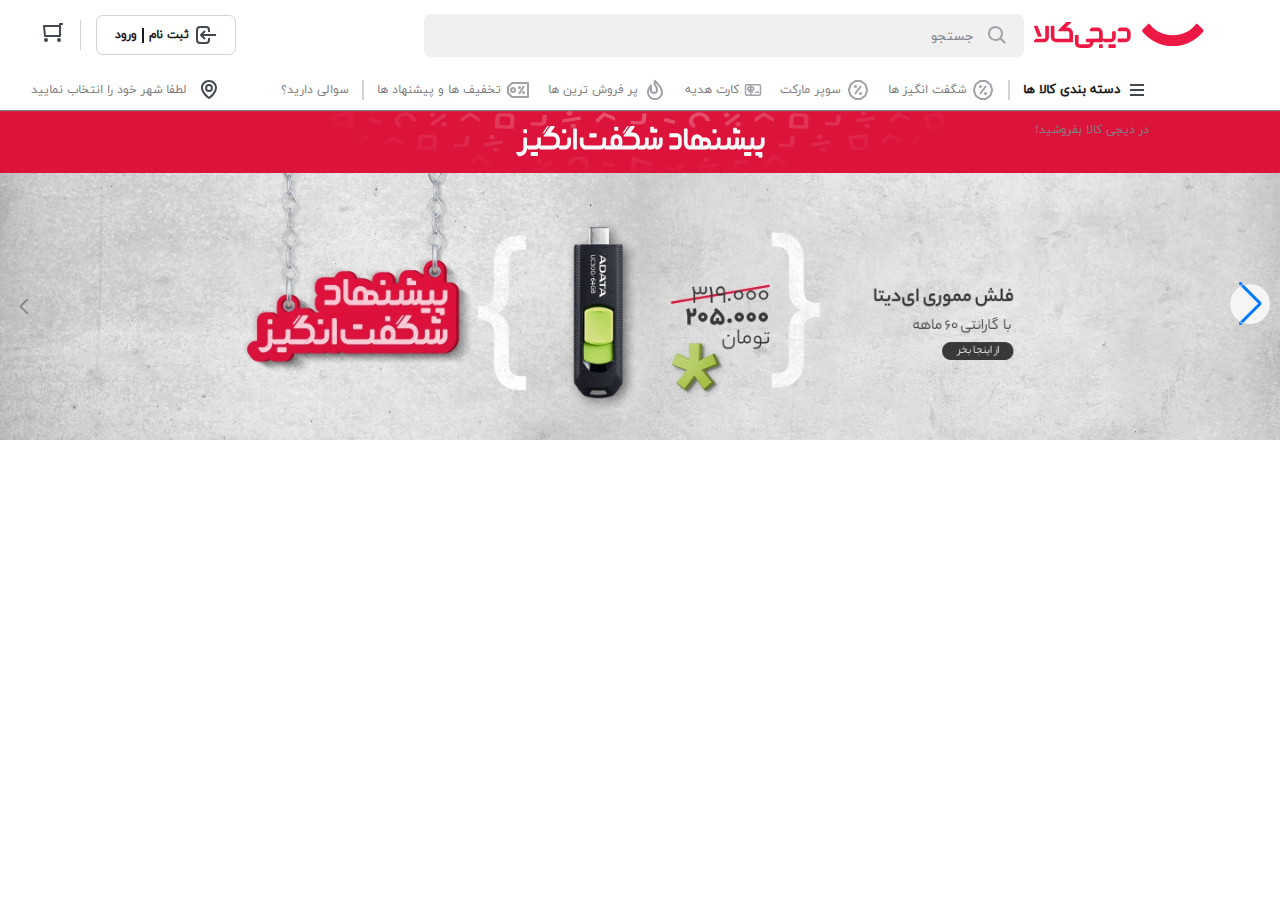
==== offers.html @ 6a696ea6 "upload all the files" ====
<!DOCTYPE html>
<html lang="en" dir="rtl">
  <head>
    <meta charset="UTF-8" />
    <meta name="viewport" content="width=device-width, initial-scale=1.0" />
    <title>فروشگاه اینترنتی دیجی کالا</title>
    <link rel="stylesheet" href="./node_modules/swiper/swiper-bundle.min.css" />
    <link rel="stylesheet" href="./css-offers/off-main.css" />
    <link
      rel="stylesheet"
      href="./node_modules/font-awesome/css/font-awesome.min.css"
    />
    <link
      rel="shortcut icon"
      href="./images/icon/favicon.ico"
      type="image/x-icon"
    />
  </head>
  <body>
    <div class="wrapper" id="wrapper">
    <!--make project-->

   
    <!--header-->
    <header>

      <div class="center">
        <div class="center-logo">
          <img src="./images/header/logo.svg" alt="" />
        </div>
        <div class="center-search">
          <input type="text" name="search" placeholder="جستجو" />
          <img src="./images/header/search.svg" alt="" />
        </div>
        <div class="center-register">
          <a href="#" class="center-register-link">
            <img src="./images/header/arowright.svg" alt="" />
            ثبت نام
            <span></span>
            ورود
          </a>
          <span></span>
          <a href="">
            <img src="./images/header/basket.svg" alt="" />
          </a>
        </div>
      </div>
      <div class="menu">
        <div class="right">
          <nav class="nav">
            <div class="nav-item">
              <a href="" class="nav-item-link active">
                <img src="./images/logo/bar.svg" alt="" />
                دسته بندی کالا ها
              </a>
              <div class="sub-menu">
                <div class="sidebar-sub-menu-right">
                  <div class="sidebar-sub-menu-right-items">
                    <img src="./images/header/mobile-menu.svg" alt="" />
                    <a class="sidebar-sub-menu-right-items-link" href="#"
                      >موبایل</a
                    >
                    <div class="sub-menu-sub-menu">
                      <div class="sub-menu-sub-menu-top">
                        <span class="sub-menu-sub-menu-top-text"
                          >همه محصولات موبایل</span
                        >
                        <img
                          class="sub-menu-sub-menu-top-pic"
                          src="./images/header/left-blue.svg"
                          alt=""
                        />
                      </div>
                      <div class="sub-menu-sub-menu-bottom">
                        <div class="sub-menu-bottom-text">
                          <div class="sub-menu-bottom-text-header">
                            <span class="hr-vertical-crimson"></span>
                            <span class="sub-menu-bottom-text-header-text">
                              برندهای مختلف گوشی موبایل
                            </span>
                            <img
                              class="sub-menu-bottom-text-header-pic"
                              src="./images/header/left.svg"
                              alt=""
                            />
                          </div>
                          <div class="sub-menu-bottom-text-body">
                            <div class="sub-menu-bottom-text-body-text">
                              گوشی آیفون
                            </div>
                            <div class="sub-menu-bottom-text-body-text">
                              گوشی آیفون
                            </div>
                            <div class="sub-menu-bottom-text-body-text">
                              گوشی آیفون
                            </div>
                            <div class="sub-menu-bottom-text-body-text">
                              گوشی آیفون
                            </div>
                            <div class="sub-menu-bottom-text-body-text">
                              گوشی آیفون
                            </div>
                            <div class="sub-menu-bottom-text-body-text">
                              گوشی آیفون
                            </div>
                            <div class="sub-menu-bottom-text-body-text">
                              گوشی آیفون
                            </div>
                            <div class="sub-menu-bottom-text-body-text">
                              گوشی آیفون
                            </div>
                            <div class="sub-menu-bottom-text-body-text">
                              گوشی آیفون
                            </div>
                            <div class="sub-menu-bottom-text-body-text">
                              گوشی آیفون
                            </div>
                            <div class="sub-menu-bottom-text-body-text">
                              گوشی آیفون
                            </div>
                            <div class="sub-menu-bottom-text-body-text">
                              گوشی آیفون
                            </div>
                            <div class="sub-menu-bottom-text-body-text">
                              گوشی آیفون
                            </div>
                            <div class="sub-menu-bottom-text-body-text">
                              گوشی آیفون
                            </div>
                            <div class="sub-menu-bottom-text-body-text">
                              گوشی آیفون
                            </div>
                            <div class="sub-menu-bottom-text-body-text">
                              گوشی آیفون
                            </div>
                          </div>
                          <div class="sub-menu-bottom-text-header">
                            <span class="hr-vertical-crimson"></span>
                            <span class="sub-menu-bottom-text-header-text">
                              گوشی براساس قیمت
                            </span>
                            <img
                              class="sub-menu-bottom-text-header-pic"
                              src="./images/header/left.svg"
                              alt=""
                            />
                          </div>
                          <div class="sub-menu-bottom-text-body">
                            <div class="sub-menu-bottom-text-body-text">
                              گوشی موبایل ارزان
                            </div>
                            <div class="sub-menu-bottom-text-body-text">
                              گوشی موبایل قسطی
                            </div>
                            <div class="sub-menu-bottom-text-body-text">
                              گوشی تا2میلیون تومان
                            </div>
                          </div>
                          <div class="sub-menu-bottom-text-header">
                            <span class="hr-vertical-crimson"></span>
                            <span class="sub-menu-bottom-text-header-text">
                              لوازم جانبی موبایل
                            </span>
                            <img
                              class="sub-menu-bottom-text-header-pic"
                              src="./images/header/left.svg"
                              alt=""
                            />
                          </div>
                          <div class="sub-menu-bottom-text-body">
                            <div class="sub-menu-bottom-text-body-text">
                              شارژر گوشی
                            </div>
                            <div class="sub-menu-bottom-text-body-text">
                              شارژر وایرلس
                            </div>
                            <div class="sub-menu-bottom-text-body-text">
                              قاب و کلور
                            </div>
                            <div class="sub-menu-bottom-text-body-text">
                              شارژر گوشی
                            </div>
                            <div class="sub-menu-bottom-text-body-text">
                              شارژر وایرلس
                            </div>
                            <div class="sub-menu-bottom-text-body-text">
                              قاب و کلور
                            </div>
                            <div class="sub-menu-bottom-text-body-text">
                              شارژر گوشی
                            </div>
                            <div class="sub-menu-bottom-text-body-text">
                              شارژر وایرلس
                            </div>
                            <div class="sub-menu-bottom-text-body-text">
                              قاب و کلور
                            </div>
                          </div>
                          <div class="sub-menu-bottom-text-header">
                            <span class="hr-vertical-crimson"></span>
                            <span class="sub-menu-bottom-text-header-text">
                              داغ ترین‌ها
                            </span>
                            <img
                              class="sub-menu-bottom-text-header-pic"
                              src="./images/header/left.svg"
                              alt=""
                            />
                          </div>
                          <div class="sub-menu-bottom-text-body">
                            <div class="sub-menu-bottom-text-body-text">
                              شارژر فندکی
                            </div>
                            <div class="sub-menu-bottom-text-body-text">
                              هولدر گردنی
                            </div>
                            <div class="sub-menu-bottom-text-body-text">
                              آیفون 13
                            </div>
                            <div class="sub-menu-bottom-text-body-text">
                              گوشی سامسونگ سری s
                            </div>
                            <div class="sub-menu-bottom-text-body-text">
                              گوشی آیفون
                            </div>
                            <div class="sub-menu-bottom-text-body-text">
                              شارژر فندکی
                            </div>
                            <div class="sub-menu-bottom-text-body-text">
                              هولدر گردنی
                            </div>
                            <div class="sub-menu-bottom-text-body-text">
                              آیفون 13
                            </div>
                            <div class="sub-menu-bottom-text-body-text">
                              گوشی سامسونگ سری s
                            </div>
                            <div class="sub-menu-bottom-text-body-text">
                              گوشی آیفون
                            </div>
                            <div class="sub-menu-bottom-text-body-text">
                              شارژر فندکی
                            </div>
                            <div class="sub-menu-bottom-text-body-text">
                              هولدر گردنی
                            </div>
                            <div class="sub-menu-bottom-text-body-text">
                              آیفون 13
                            </div>
                            <div class="sub-menu-bottom-text-body-text">
                              گوشی سامسونگ سری s
                            </div>
                            <div class="sub-menu-bottom-text-body-text">
                              گوشی آیفون
                            </div>
                          </div>
                        </div>
                      </div>
                    </div>
                  </div>
                  <div class="sidebar-sub-menu-right-items">
                    <img src="./images/header/mobile-menu.svg" alt="" />
                    <a class="sidebar-sub-menu-right-items-link" href="#"
                      >موبایل</a
                    >
                    <div class="sub-menu-sub-menu">
                      <div class="sub-menu-sub-menu-top">
                        <span class="sub-menu-sub-menu-top-text"
                          >همه محصولات موبایل</span
                        >
                        <img
                          class="sub-menu-sub-menu-top-pic"
                          src="./images/header/left-blue.svg"
                          alt=""
                        />
                      </div>
                      <div class="sub-menu-sub-menu-bottom">
                        <div class="sub-menu-bottom-text">
                          <div class="sub-menu-bottom-text-header">
                            <span class="hr-vertical-crimson"></span>
                            <span class="sub-menu-bottom-text-header-text">
                              برندهای مختلف گوشی موبایل
                            </span>
                            <img
                              class="sub-menu-bottom-text-header-pic"
                              src="./images/header/left.svg"
                              alt=""
                            />
                          </div>
                          <div class="sub-menu-bottom-text-body">
                            <div class="sub-menu-bottom-text-body-text">
                              گوشی آیفون
                            </div>
                            <div class="sub-menu-bottom-text-body-text">
                              گوشی آیفون
                            </div>
                            <div class="sub-menu-bottom-text-body-text">
                              گوشی آیفون
                            </div>
                            <div class="sub-menu-bottom-text-body-text">
                              گوشی آیفون
                            </div>
                            <div class="sub-menu-bottom-text-body-text">
                              گوشی آیفون
                            </div>
                            <div class="sub-menu-bottom-text-body-text">
                              گوشی آیفون
                            </div>
                            <div class="sub-menu-bottom-text-body-text">
                              گوشی آیفون
                            </div>
                            <div class="sub-menu-bottom-text-body-text">
                              گوشی آیفون
                            </div>
                            <div class="sub-menu-bottom-text-body-text">
                              گوشی آیفون
                            </div>
                            <div class="sub-menu-bottom-text-body-text">
                              گوشی آیفون
                            </div>
                            <div class="sub-menu-bottom-text-body-text">
                              گوشی آیفون
                            </div>
                            <div class="sub-menu-bottom-text-body-text">
                              گوشی آیفون
                            </div>
                            <div class="sub-menu-bottom-text-body-text">
                              گوشی آیفون
                            </div>
                            <div class="sub-menu-bottom-text-body-text">
                              گوشی آیفون
                            </div>
                            <div class="sub-menu-bottom-text-body-text">
                              گوشی آیفون
                            </div>
                            <div class="sub-menu-bottom-text-body-text">
                              گوشی آیفون
                            </div>
                          </div>
                          <div class="sub-menu-bottom-text-header">
                            <span class="hr-vertical-crimson"></span>
                            <span class="sub-menu-bottom-text-header-text">
                              گوشی براساس قیمت
                            </span>
                            <img
                              class="sub-menu-bottom-text-header-pic"
                              src="./images/header/left.svg"
                              alt=""
                            />
                          </div>
                          <div class="sub-menu-bottom-text-body">
                            <div class="sub-menu-bottom-text-body-text">
                              گوشی موبایل ارزان
                            </div>
                            <div class="sub-menu-bottom-text-body-text">
                              گوشی موبایل قسطی
                            </div>
                            <div class="sub-menu-bottom-text-body-text">
                              گوشی تا2میلیون تومان
                            </div>
                          </div>
                          <div class="sub-menu-bottom-text-header">
                            <span class="hr-vertical-crimson"></span>
                            <span class="sub-menu-bottom-text-header-text">
                              لوازم جانبی موبایل
                            </span>
                            <img
                              class="sub-menu-bottom-text-header-pic"
                              src="./images/header/left.svg"
                              alt=""
                            />
                          </div>
                          <div class="sub-menu-bottom-text-body">
                            <div class="sub-menu-bottom-text-body-text">
                              شارژر گوشی
                            </div>
                            <div class="sub-menu-bottom-text-body-text">
                              شارژر وایرلس
                            </div>
                            <div class="sub-menu-bottom-text-body-text">
                              قاب و کلور
                            </div>
                            <div class="sub-menu-bottom-text-body-text">
                              شارژر گوشی
                            </div>
                            <div class="sub-menu-bottom-text-body-text">
                              شارژر وایرلس
                            </div>
                            <div class="sub-menu-bottom-text-body-text">
                              قاب و کلور
                            </div>
                            <div class="sub-menu-bottom-text-body-text">
                              شارژر گوشی
                            </div>
                            <div class="sub-menu-bottom-text-body-text">
                              شارژر وایرلس
                            </div>
                            <div class="sub-menu-bottom-text-body-text">
                              قاب و کلور
                            </div>
                          </div>
                          <div class="sub-menu-bottom-text-header">
                            <span class="hr-vertical-crimson"></span>
                            <span class="sub-menu-bottom-text-header-text">
                              داغ ترین‌ها
                            </span>
                            <img
                              class="sub-menu-bottom-text-header-pic"
                              src="./images/header/left.svg"
                              alt=""
                            />
                          </div>
                          <div class="sub-menu-bottom-text-body">
                            <div class="sub-menu-bottom-text-body-text">
                              شارژر فندکی
                            </div>
                            <div class="sub-menu-bottom-text-body-text">
                              هولدر گردنی
                            </div>
                            <div class="sub-menu-bottom-text-body-text">
                              آیفون 13
                            </div>
                            <div class="sub-menu-bottom-text-body-text">
                              گوشی سامسونگ سری s
                            </div>
                            <div class="sub-menu-bottom-text-body-text">
                              گوشی آیفون
                            </div>
                            <div class="sub-menu-bottom-text-body-text">
                              شارژر فندکی
                            </div>
                            <div class="sub-menu-bottom-text-body-text">
                              هولدر گردنی
                            </div>
                            <div class="sub-menu-bottom-text-body-text">
                              آیفون 13
                            </div>
                            <div class="sub-menu-bottom-text-body-text">
                              گوشی سامسونگ سری s
                            </div>
                            <div class="sub-menu-bottom-text-body-text">
                              گوشی آیفون
                            </div>
                            <div class="sub-menu-bottom-text-body-text">
                              شارژر فندکی
                            </div>
                            <div class="sub-menu-bottom-text-body-text">
                              هولدر گردنی
                            </div>
                            <div class="sub-menu-bottom-text-body-text">
                              آیفون 13
                            </div>
                            <div class="sub-menu-bottom-text-body-text">
                              گوشی سامسونگ سری s
                            </div>
                            <div class="sub-menu-bottom-text-body-text">
                              گوشی آیفون
                            </div>
                          </div>
                        </div>
                      </div>
                    </div>
                  </div>
                  <div class="sidebar-sub-menu-right-items">
                    <img src="./images/header/mobile-menu.svg" alt="" />
                    <a class="sidebar-sub-menu-right-items-link" href="#"
                      >موبایل</a
                    >
                    <div class="sub-menu-sub-menu">
                      <div class="sub-menu-sub-menu-top">
                        <span class="sub-menu-sub-menu-top-text"
                          >همه محصولات موبایل</span
                        >
                        <img
                          class="sub-menu-sub-menu-top-pic"
                          src="./images/header/left-blue.svg"
                          alt=""
                        />
                      </div>
                      <div class="sub-menu-sub-menu-bottom">
                        <div class="sub-menu-bottom-text">
                          <div class="sub-menu-bottom-text-header">
                            <span class="hr-vertical-crimson"></span>
                            <span class="sub-menu-bottom-text-header-text">
                              برندهای مختلف گوشی موبایل
                            </span>
                            <img
                              class="sub-menu-bottom-text-header-pic"
                              src="./images/header/left.svg"
                              alt=""
                            />
                          </div>
                          <div class="sub-menu-bottom-text-body">
                            <div class="sub-menu-bottom-text-body-text">
                              گوشی آیفون
                            </div>
                            <div class="sub-menu-bottom-text-body-text">
                              گوشی آیفون
                            </div>
                            <div class="sub-menu-bottom-text-body-text">
                              گوشی آیفون
                            </div>
                            <div class="sub-menu-bottom-text-body-text">
                              گوشی آیفون
                            </div>
                            <div class="sub-menu-bottom-text-body-text">
                              گوشی آیفون
                            </div>
                            <div class="sub-menu-bottom-text-body-text">
                              گوشی آیفون
                            </div>
                            <div class="sub-menu-bottom-text-body-text">
                              گوشی آیفون
                            </div>
                            <div class="sub-menu-bottom-text-body-text">
                              گوشی آیفون
                            </div>
                            <div class="sub-menu-bottom-text-body-text">
                              گوشی آیفون
                            </div>
                            <div class="sub-menu-bottom-text-body-text">
                              گوشی آیفون
                            </div>
                            <div class="sub-menu-bottom-text-body-text">
                              گوشی آیفون
                            </div>
                            <div class="sub-menu-bottom-text-body-text">
                              گوشی آیفون
                            </div>
                            <div class="sub-menu-bottom-text-body-text">
                              گوشی آیفون
                            </div>
                            <div class="sub-menu-bottom-text-body-text">
                              گوشی آیفون
                            </div>
                            <div class="sub-menu-bottom-text-body-text">
                              گوشی آیفون
                            </div>
                            <div class="sub-menu-bottom-text-body-text">
                              گوشی آیفون
                            </div>
                          </div>
                          <div class="sub-menu-bottom-text-header">
                            <span class="hr-vertical-crimson"></span>
                            <span class="sub-menu-bottom-text-header-text">
                              گوشی براساس قیمت
                            </span>
                            <img
                              class="sub-menu-bottom-text-header-pic"
                              src="./images/header/left.svg"
                              alt=""
                            />
                          </div>
                          <div class="sub-menu-bottom-text-body">
                            <div class="sub-menu-bottom-text-body-text">
                              گوشی موبایل ارزان
                            </div>
                            <div class="sub-menu-bottom-text-body-text">
                              گوشی موبایل قسطی
                            </div>
                            <div class="sub-menu-bottom-text-body-text">
                              گوشی تا2میلیون تومان
                            </div>
                          </div>
                          <div class="sub-menu-bottom-text-header">
                            <span class="hr-vertical-crimson"></span>
                            <span class="sub-menu-bottom-text-header-text">
                              لوازم جانبی موبایل
                            </span>
                            <img
                              class="sub-menu-bottom-text-header-pic"
                              src="./images/header/left.svg"
                              alt=""
                            />
                          </div>
                          <div class="sub-menu-bottom-text-body">
                            <div class="sub-menu-bottom-text-body-text">
                              شارژر گوشی
                            </div>
                            <div class="sub-menu-bottom-text-body-text">
                              شارژر وایرلس
                            </div>
                            <div class="sub-menu-bottom-text-body-text">
                              قاب و کلور
                            </div>
                            <div class="sub-menu-bottom-text-body-text">
                              شارژر گوشی
                            </div>
                            <div class="sub-menu-bottom-text-body-text">
                              شارژر وایرلس
                            </div>
                            <div class="sub-menu-bottom-text-body-text">
                              قاب و کلور
                            </div>
                            <div class="sub-menu-bottom-text-body-text">
                              شارژر گوشی
                            </div>
                            <div class="sub-menu-bottom-text-body-text">
                              شارژر وایرلس
                            </div>
                            <div class="sub-menu-bottom-text-body-text">
                              قاب و کلور
                            </div>
                          </div>
                          <div class="sub-menu-bottom-text-header">
                            <span class="hr-vertical-crimson"></span>
                            <span class="sub-menu-bottom-text-header-text">
                              داغ ترین‌ها
                            </span>
                            <img
                              class="sub-menu-bottom-text-header-pic"
                              src="./images/header/left.svg"
                              alt=""
                            />
                          </div>
                          <div class="sub-menu-bottom-text-body">
                            <div class="sub-menu-bottom-text-body-text">
                              شارژر فندکی
                            </div>
                            <div class="sub-menu-bottom-text-body-text">
                              هولدر گردنی
                            </div>
                            <div class="sub-menu-bottom-text-body-text">
                              آیفون 13
                            </div>
                            <div class="sub-menu-bottom-text-body-text">
                              گوشی سامسونگ سری s
                            </div>
                            <div class="sub-menu-bottom-text-body-text">
                              گوشی آیفون
                            </div>
                            <div class="sub-menu-bottom-text-body-text">
                              شارژر فندکی
                            </div>
                            <div class="sub-menu-bottom-text-body-text">
                              هولدر گردنی
                            </div>
                            <div class="sub-menu-bottom-text-body-text">
                              آیفون 13
                            </div>
                            <div class="sub-menu-bottom-text-body-text">
                              گوشی سامسونگ سری s
                            </div>
                            <div class="sub-menu-bottom-text-body-text">
                              گوشی آیفون
                            </div>
                            <div class="sub-menu-bottom-text-body-text">
                              شارژر فندکی
                            </div>
                            <div class="sub-menu-bottom-text-body-text">
                              هولدر گردنی
                            </div>
                            <div class="sub-menu-bottom-text-body-text">
                              آیفون 13
                            </div>
                            <div class="sub-menu-bottom-text-body-text">
                              گوشی سامسونگ سری s
                            </div>
                            <div class="sub-menu-bottom-text-body-text">
                              گوشی آیفون
                            </div>
                          </div>
                        </div>
                      </div>
                    </div>
                  </div>
                  <div class="sidebar-sub-menu-right-items">
                    <img src="./images/header/mobile-menu.svg" alt="" />
                    <a class="sidebar-sub-menu-right-items-link" href="#"
                      >موبایل</a
                    >
                    <div class="sub-menu-sub-menu">
                      <div class="sub-menu-sub-menu-top">
                        <span class="sub-menu-sub-menu-top-text"
                          >همه محصولات موبایل</span
                        >
                        <img
                          class="sub-menu-sub-menu-top-pic"
                          src="./images/header/left-blue.svg"
                          alt=""
                        />
                      </div>
                      <div class="sub-menu-sub-menu-bottom">
                        <div class="sub-menu-bottom-text">
                          <div class="sub-menu-bottom-text-header">
                            <span class="hr-vertical-crimson"></span>
                            <span class="sub-menu-bottom-text-header-text">
                              برندهای مختلف گوشی موبایل
                            </span>
                            <img
                              class="sub-menu-bottom-text-header-pic"
                              src="./images/header/left.svg"
                              alt=""
                            />
                          </div>
                          <div class="sub-menu-bottom-text-body">
                            <div class="sub-menu-bottom-text-body-text">
                              گوشی آیفون
                            </div>
                            <div class="sub-menu-bottom-text-body-text">
                              گوشی آیفون
                            </div>
                            <div class="sub-menu-bottom-text-body-text">
                              گوشی آیفون
                            </div>
                            <div class="sub-menu-bottom-text-body-text">
                              گوشی آیفون
                            </div>
                            <div class="sub-menu-bottom-text-body-text">
                              گوشی آیفون
                            </div>
                            <div class="sub-menu-bottom-text-body-text">
                              گوشی آیفون
                            </div>
                            <div class="sub-menu-bottom-text-body-text">
                              گوشی آیفون
                            </div>
                            <div class="sub-menu-bottom-text-body-text">
                              گوشی آیفون
                            </div>
                            <div class="sub-menu-bottom-text-body-text">
                              گوشی آیفون
                            </div>
                            <div class="sub-menu-bottom-text-body-text">
                              گوشی آیفون
                            </div>
                            <div class="sub-menu-bottom-text-body-text">
                              گوشی آیفون
                            </div>
                            <div class="sub-menu-bottom-text-body-text">
                              گوشی آیفون
                            </div>
                            <div class="sub-menu-bottom-text-body-text">
                              گوشی آیفون
                            </div>
                            <div class="sub-menu-bottom-text-body-text">
                              گوشی آیفون
                            </div>
                            <div class="sub-menu-bottom-text-body-text">
                              گوشی آیفون
                            </div>
                            <div class="sub-menu-bottom-text-body-text">
                              گوشی آیفون
                            </div>
                          </div>
                          <div class="sub-menu-bottom-text-header">
                            <span class="hr-vertical-crimson"></span>
                            <span class="sub-menu-bottom-text-header-text">
                              گوشی براساس قیمت
                            </span>
                            <img
                              class="sub-menu-bottom-text-header-pic"
                              src="./images/header/left.svg"
                              alt=""
                            />
                          </div>
                          <div class="sub-menu-bottom-text-body">
                            <div class="sub-menu-bottom-text-body-text">
                              گوشی موبایل ارزان
                            </div>
                            <div class="sub-menu-bottom-text-body-text">
                              گوشی موبایل قسطی
                            </div>
                            <div class="sub-menu-bottom-text-body-text">
                              گوشی تا2میلیون تومان
                            </div>
                          </div>
                          <div class="sub-menu-bottom-text-header">
                            <span class="hr-vertical-crimson"></span>
                            <span class="sub-menu-bottom-text-header-text">
                              لوازم جانبی موبایل
                            </span>
                            <img
                              class="sub-menu-bottom-text-header-pic"
                              src="./images/header/left.svg"
                              alt=""
                            />
                          </div>
                          <div class="sub-menu-bottom-text-body">
                            <div class="sub-menu-bottom-text-body-text">
                              شارژر گوشی
                            </div>
                            <div class="sub-menu-bottom-text-body-text">
                              شارژر وایرلس
                            </div>
                            <div class="sub-menu-bottom-text-body-text">
                              قاب و کلور
                            </div>
                            <div class="sub-menu-bottom-text-body-text">
                              شارژر گوشی
                            </div>
                            <div class="sub-menu-bottom-text-body-text">
                              شارژر وایرلس
                            </div>
                            <div class="sub-menu-bottom-text-body-text">
                              قاب و کلور
                            </div>
                            <div class="sub-menu-bottom-text-body-text">
                              شارژر گوشی
                            </div>
                            <div class="sub-menu-bottom-text-body-text">
                              شارژر وایرلس
                            </div>
                            <div class="sub-menu-bottom-text-body-text">
                              قاب و کلور
                            </div>
                          </div>
                          <div class="sub-menu-bottom-text-header">
                            <span class="hr-vertical-crimson"></span>
                            <span class="sub-menu-bottom-text-header-text">
                              داغ ترین‌ها
                            </span>
                            <img
                              class="sub-menu-bottom-text-header-pic"
                              src="./images/header/left.svg"
                              alt=""
                            />
                          </div>
                          <div class="sub-menu-bottom-text-body">
                            <div class="sub-menu-bottom-text-body-text">
                              شارژر فندکی
                            </div>
                            <div class="sub-menu-bottom-text-body-text">
                              هولدر گردنی
                            </div>
                            <div class="sub-menu-bottom-text-body-text">
                              آیفون 13
                            </div>
                            <div class="sub-menu-bottom-text-body-text">
                              گوشی سامسونگ سری s
                            </div>
                            <div class="sub-menu-bottom-text-body-text">
                              گوشی آیفون
                            </div>
                            <div class="sub-menu-bottom-text-body-text">
                              شارژر فندکی
                            </div>
                            <div class="sub-menu-bottom-text-body-text">
                              هولدر گردنی
                            </div>
                            <div class="sub-menu-bottom-text-body-text">
                              آیفون 13
                            </div>
                            <div class="sub-menu-bottom-text-body-text">
                              گوشی سامسونگ سری s
                            </div>
                            <div class="sub-menu-bottom-text-body-text">
                              گوشی آیفون
                            </div>
                            <div class="sub-menu-bottom-text-body-text">
                              شارژر فندکی
                            </div>
                            <div class="sub-menu-bottom-text-body-text">
                              هولدر گردنی
                            </div>
                            <div class="sub-menu-bottom-text-body-text">
                              آیفون 13
                            </div>
                            <div class="sub-menu-bottom-text-body-text">
                              گوشی سامسونگ سری s
                            </div>
                            <div class="sub-menu-bottom-text-body-text">
                              گوشی آیفون
                            </div>
                          </div>
                        </div>
                      </div>
                    </div>
                  </div>
                  <div class="sidebar-sub-menu-right-items">
                    <img src="./images/header/mobile-menu.svg" alt="" />
                    <a class="sidebar-sub-menu-right-items-link" href="#"
                      >موبایل</a
                    >
                    <div class="sub-menu-sub-menu">
                      <div class="sub-menu-sub-menu-top">
                        <span class="sub-menu-sub-menu-top-text"
                          >همه محصولات موبایل</span
                        >
                        <img
                          class="sub-menu-sub-menu-top-pic"
                          src="./images/header/left-blue.svg"
                          alt=""
                        />
                      </div>
                      <div class="sub-menu-sub-menu-bottom">
                        <div class="sub-menu-bottom-text">
                          <div class="sub-menu-bottom-text-header">
                            <span class="hr-vertical-crimson"></span>
                            <span class="sub-menu-bottom-text-header-text">
                              برندهای مختلف گوشی موبایل
                            </span>
                            <img
                              class="sub-menu-bottom-text-header-pic"
                              src="./images/header/left.svg"
                              alt=""
                            />
                          </div>
                          <div class="sub-menu-bottom-text-body">
                            <div class="sub-menu-bottom-text-body-text">
                              گوشی آیفون
                            </div>
                            <div class="sub-menu-bottom-text-body-text">
                              گوشی آیفون
                            </div>
                            <div class="sub-menu-bottom-text-body-text">
                              گوشی آیفون
                            </div>
                            <div class="sub-menu-bottom-text-body-text">
                              گوشی آیفون
                            </div>
                            <div class="sub-menu-bottom-text-body-text">
                              گوشی آیفون
                            </div>
                            <div class="sub-menu-bottom-text-body-text">
                              گوشی آیفون
                            </div>
                            <div class="sub-menu-bottom-text-body-text">
                              گوشی آیفون
                            </div>
                            <div class="sub-menu-bottom-text-body-text">
                              گوشی آیفون
                            </div>
                            <div class="sub-menu-bottom-text-body-text">
                              گوشی آیفون
                            </div>
                            <div class="sub-menu-bottom-text-body-text">
                              گوشی آیفون
                            </div>
                            <div class="sub-menu-bottom-text-body-text">
                              گوشی آیفون
                            </div>
                            <div class="sub-menu-bottom-text-body-text">
                              گوشی آیفون
                            </div>
                            <div class="sub-menu-bottom-text-body-text">
                              گوشی آیفون
                            </div>
                            <div class="sub-menu-bottom-text-body-text">
                              گوشی آیفون
                            </div>
                            <div class="sub-menu-bottom-text-body-text">
                              گوشی آیفون
                            </div>
                            <div class="sub-menu-bottom-text-body-text">
                              گوشی آیفون
                            </div>
                          </div>
                          <div class="sub-menu-bottom-text-header">
                            <span class="hr-vertical-crimson"></span>
                            <span class="sub-menu-bottom-text-header-text">
                              گوشی براساس قیمت
                            </span>
                            <img
                              class="sub-menu-bottom-text-header-pic"
                              src="./images/header/left.svg"
                              alt=""
                            />
                          </div>
                          <div class="sub-menu-bottom-text-body">
                            <div class="sub-menu-bottom-text-body-text">
                              گوشی موبایل ارزان
                            </div>
                            <div class="sub-menu-bottom-text-body-text">
                              گوشی موبایل قسطی
                            </div>
                            <div class="sub-menu-bottom-text-body-text">
                              گوشی تا2میلیون تومان
                            </div>
                          </div>
                          <div class="sub-menu-bottom-text-header">
                            <span class="hr-vertical-crimson"></span>
                            <span class="sub-menu-bottom-text-header-text">
                              لوازم جانبی موبایل
                            </span>
                            <img
                              class="sub-menu-bottom-text-header-pic"
                              src="./images/header/left.svg"
                              alt=""
                            />
                          </div>
                          <div class="sub-menu-bottom-text-body">
                            <div class="sub-menu-bottom-text-body-text">
                              شارژر گوشی
                            </div>
                            <div class="sub-menu-bottom-text-body-text">
                              شارژر وایرلس
                            </div>
                            <div class="sub-menu-bottom-text-body-text">
                              قاب و کلور
                            </div>
                            <div class="sub-menu-bottom-text-body-text">
                              شارژر گوشی
                            </div>
                            <div class="sub-menu-bottom-text-body-text">
                              شارژر وایرلس
                            </div>
                            <div class="sub-menu-bottom-text-body-text">
                              قاب و کلور
                            </div>
                            <div class="sub-menu-bottom-text-body-text">
                              شارژر گوشی
                            </div>
                            <div class="sub-menu-bottom-text-body-text">
                              شارژر وایرلس
                            </div>
                            <div class="sub-menu-bottom-text-body-text">
                              قاب و کلور
                            </div>
                          </div>
                          <div class="sub-menu-bottom-text-header">
                            <span class="hr-vertical-crimson"></span>
                            <span class="sub-menu-bottom-text-header-text">
                              داغ ترین‌ها
                            </span>
                            <img
                              class="sub-menu-bottom-text-header-pic"
                              src="./images/header/left.svg"
                              alt=""
                            />
                          </div>
                          <div class="sub-menu-bottom-text-body">
                            <div class="sub-menu-bottom-text-body-text">
                              شارژر فندکی
                            </div>
                            <div class="sub-menu-bottom-text-body-text">
                              هولدر گردنی
                            </div>
                            <div class="sub-menu-bottom-text-body-text">
                              آیفون 13
                            </div>
                            <div class="sub-menu-bottom-text-body-text">
                              گوشی سامسونگ سری s
                            </div>
                            <div class="sub-menu-bottom-text-body-text">
                              گوشی آیفون
                            </div>
                            <div class="sub-menu-bottom-text-body-text">
                              شارژر فندکی
                            </div>
                            <div class="sub-menu-bottom-text-body-text">
                              هولدر گردنی
                            </div>
                            <div class="sub-menu-bottom-text-body-text">
                              آیفون 13
                            </div>
                            <div class="sub-menu-bottom-text-body-text">
                              گوشی سامسونگ سری s
                            </div>
                            <div class="sub-menu-bottom-text-body-text">
                              گوشی آیفون
                            </div>
                            <div class="sub-menu-bottom-text-body-text">
                              شارژر فندکی
                            </div>
                            <div class="sub-menu-bottom-text-body-text">
                              هولدر گردنی
                            </div>
                            <div class="sub-menu-bottom-text-body-text">
                              آیفون 13
                            </div>
                            <div class="sub-menu-bottom-text-body-text">
                              گوشی سامسونگ سری s
                            </div>
                            <div class="sub-menu-bottom-text-body-text">
                              گوشی آیفون
                            </div>
                          </div>
                        </div>
                      </div>
                    </div>
                  </div>
                  <div class="sidebar-sub-menu-right-items">
                    <img src="./images/header/mobile-menu.svg" alt="" />
                    <a class="sidebar-sub-menu-right-items-link" href="#"
                      >موبایل</a
                    >
                    <div class="sub-menu-sub-menu">
                      <div class="sub-menu-sub-menu-top">
                        <span class="sub-menu-sub-menu-top-text"
                          >همه محصولات موبایل</span
                        >
                        <img
                          class="sub-menu-sub-menu-top-pic"
                          src="./images/header/left-blue.svg"
                          alt=""
                        />
                      </div>
                      <div class="sub-menu-sub-menu-bottom">
                        <div class="sub-menu-bottom-text">
                          <div class="sub-menu-bottom-text-header">
                            <span class="hr-vertical-crimson"></span>
                            <span class="sub-menu-bottom-text-header-text">
                              برندهای مختلف گوشی موبایل
                            </span>
                            <img
                              class="sub-menu-bottom-text-header-pic"
                              src="./images/header/left.svg"
                              alt=""
                            />
                          </div>
                          <div class="sub-menu-bottom-text-body">
                            <div class="sub-menu-bottom-text-body-text">
                              گوشی آیفون
                            </div>
                            <div class="sub-menu-bottom-text-body-text">
                              گوشی آیفون
                            </div>
                            <div class="sub-menu-bottom-text-body-text">
                              گوشی آیفون
                            </div>
                            <div class="sub-menu-bottom-text-body-text">
                              گوشی آیفون
                            </div>
                            <div class="sub-menu-bottom-text-body-text">
                              گوشی آیفون
                            </div>
                            <div class="sub-menu-bottom-text-body-text">
                              گوشی آیفون
                            </div>
                            <div class="sub-menu-bottom-text-body-text">
                              گوشی آیفون
                            </div>
                            <div class="sub-menu-bottom-text-body-text">
                              گوشی آیفون
                            </div>
                            <div class="sub-menu-bottom-text-body-text">
                              گوشی آیفون
                            </div>
                            <div class="sub-menu-bottom-text-body-text">
                              گوشی آیفون
                            </div>
                            <div class="sub-menu-bottom-text-body-text">
                              گوشی آیفون
                            </div>
                            <div class="sub-menu-bottom-text-body-text">
                              گوشی آیفون
                            </div>
                            <div class="sub-menu-bottom-text-body-text">
                              گوشی آیفون
                            </div>
                            <div class="sub-menu-bottom-text-body-text">
                              گوشی آیفون
                            </div>
                            <div class="sub-menu-bottom-text-body-text">
                              گوشی آیفون
                            </div>
                            <div class="sub-menu-bottom-text-body-text">
                              گوشی آیفون
                            </div>
                          </div>
                          <div class="sub-menu-bottom-text-header">
                            <span class="hr-vertical-crimson"></span>
                            <span class="sub-menu-bottom-text-header-text">
                              گوشی براساس قیمت
                            </span>
                            <img
                              class="sub-menu-bottom-text-header-pic"
                              src="./images/header/left.svg"
                              alt=""
                            />
                          </div>
                          <div class="sub-menu-bottom-text-body">
                            <div class="sub-menu-bottom-text-body-text">
                              گوشی موبایل ارزان
                            </div>
                            <div class="sub-menu-bottom-text-body-text">
                              گوشی موبایل قسطی
                            </div>
                            <div class="sub-menu-bottom-text-body-text">
                              گوشی تا2میلیون تومان
                            </div>
                          </div>
                          <div class="sub-menu-bottom-text-header">
                            <span class="hr-vertical-crimson"></span>
                            <span class="sub-menu-bottom-text-header-text">
                              لوازم جانبی موبایل
                            </span>
                            <img
                              class="sub-menu-bottom-text-header-pic"
                              src="./images/header/left.svg"
                              alt=""
                            />
                          </div>
                          <div class="sub-menu-bottom-text-body">
                            <div class="sub-menu-bottom-text-body-text">
                              شارژر گوشی
                            </div>
                            <div class="sub-menu-bottom-text-body-text">
                              شارژر وایرلس
                            </div>
                            <div class="sub-menu-bottom-text-body-text">
                              قاب و کلور
                            </div>
                            <div class="sub-menu-bottom-text-body-text">
                              شارژر گوشی
                            </div>
                            <div class="sub-menu-bottom-text-body-text">
                              شارژر وایرلس
                            </div>
                            <div class="sub-menu-bottom-text-body-text">
                              قاب و کلور
                            </div>
                            <div class="sub-menu-bottom-text-body-text">
                              شارژر گوشی
                            </div>
                            <div class="sub-menu-bottom-text-body-text">
                              شارژر وایرلس
                            </div>
                            <div class="sub-menu-bottom-text-body-text">
                              قاب و کلور
                            </div>
                          </div>
                          <div class="sub-menu-bottom-text-header">
                            <span class="hr-vertical-crimson"></span>
                            <span class="sub-menu-bottom-text-header-text">
                              داغ ترین‌ها
                            </span>
                            <img
                              class="sub-menu-bottom-text-header-pic"
                              src="./images/header/left.svg"
                              alt=""
                            />
                          </div>
                          <div class="sub-menu-bottom-text-body">
                            <div class="sub-menu-bottom-text-body-text">
                              شارژر فندکی
                            </div>
                            <div class="sub-menu-bottom-text-body-text">
                              هولدر گردنی
                            </div>
                            <div class="sub-menu-bottom-text-body-text">
                              آیفون 13
                            </div>
                            <div class="sub-menu-bottom-text-body-text">
                              گوشی سامسونگ سری s
                            </div>
                            <div class="sub-menu-bottom-text-body-text">
                              گوشی آیفون
                            </div>
                            <div class="sub-menu-bottom-text-body-text">
                              شارژر فندکی
                            </div>
                            <div class="sub-menu-bottom-text-body-text">
                              هولدر گردنی
                            </div>
                            <div class="sub-menu-bottom-text-body-text">
                              آیفون 13
                            </div>
                            <div class="sub-menu-bottom-text-body-text">
                              گوشی سامسونگ سری s
                            </div>
                            <div class="sub-menu-bottom-text-body-text">
                              گوشی آیفون
                            </div>
                            <div class="sub-menu-bottom-text-body-text">
                              شارژر فندکی
                            </div>
                            <div class="sub-menu-bottom-text-body-text">
                              هولدر گردنی
                            </div>
                            <div class="sub-menu-bottom-text-body-text">
                              آیفون 13
                            </div>
                            <div class="sub-menu-bottom-text-body-text">
                              گوشی سامسونگ سری s
                            </div>
                            <div class="sub-menu-bottom-text-body-text">
                              گوشی آیفون
                            </div>
                          </div>
                        </div>
                      </div>
                    </div>
                  </div>
                  <div class="sidebar-sub-menu-right-items">
                    <img src="./images/header/mobile-menu.svg" alt="" />
                    <a class="sidebar-sub-menu-right-items-link" href="#"
                      >موبایل</a
                    >
                    <div class="sub-menu-sub-menu">
                      <div class="sub-menu-sub-menu-top">
                        <span class="sub-menu-sub-menu-top-text"
                          >همه محصولات موبایل</span
                        >
                        <img
                          class="sub-menu-sub-menu-top-pic"
                          src="./images/header/left-blue.svg"
                          alt=""
                        />
                      </div>
                      <div class="sub-menu-sub-menu-bottom">
                        <div class="sub-menu-bottom-text">
                          <div class="sub-menu-bottom-text-header">
                            <span class="hr-vertical-crimson"></span>
                            <span class="sub-menu-bottom-text-header-text">
                              برندهای مختلف گوشی موبایل
                            </span>
                            <img
                              class="sub-menu-bottom-text-header-pic"
                              src="./images/header/left.svg"
                              alt=""
                            />
                          </div>
                          <div class="sub-menu-bottom-text-body">
                            <div class="sub-menu-bottom-text-body-text">
                              گوشی آیفون
                            </div>
                            <div class="sub-menu-bottom-text-body-text">
                              گوشی آیفون
                            </div>
                            <div class="sub-menu-bottom-text-body-text">
                              گوشی آیفون
                            </div>
                            <div class="sub-menu-bottom-text-body-text">
                              گوشی آیفون
                            </div>
                            <div class="sub-menu-bottom-text-body-text">
                              گوشی آیفون
                            </div>
                            <div class="sub-menu-bottom-text-body-text">
                              گوشی آیفون
                            </div>
                            <div class="sub-menu-bottom-text-body-text">
                              گوشی آیفون
                            </div>
                            <div class="sub-menu-bottom-text-body-text">
                              گوشی آیفون
                            </div>
                            <div class="sub-menu-bottom-text-body-text">
                              گوشی آیفون
                            </div>
                            <div class="sub-menu-bottom-text-body-text">
                              گوشی آیفون
                            </div>
                            <div class="sub-menu-bottom-text-body-text">
                              گوشی آیفون
                            </div>
                            <div class="sub-menu-bottom-text-body-text">
                              گوشی آیفون
                            </div>
                            <div class="sub-menu-bottom-text-body-text">
                              گوشی آیفون
                            </div>
                            <div class="sub-menu-bottom-text-body-text">
                              گوشی آیفون
                            </div>
                            <div class="sub-menu-bottom-text-body-text">
                              گوشی آیفون
                            </div>
                            <div class="sub-menu-bottom-text-body-text">
                              گوشی آیفون
                            </div>
                          </div>
                          <div class="sub-menu-bottom-text-header">
                            <span class="hr-vertical-crimson"></span>
                            <span class="sub-menu-bottom-text-header-text">
                              گوشی براساس قیمت
                            </span>
                            <img
                              class="sub-menu-bottom-text-header-pic"
                              src="./images/header/left.svg"
                              alt=""
                            />
                          </div>
                          <div class="sub-menu-bottom-text-body">
                            <div class="sub-menu-bottom-text-body-text">
                              گوشی موبایل ارزان
                            </div>
                            <div class="sub-menu-bottom-text-body-text">
                              گوشی موبایل قسطی
                            </div>
                            <div class="sub-menu-bottom-text-body-text">
                              گوشی تا2میلیون تومان
                            </div>
                          </div>
                          <div class="sub-menu-bottom-text-header">
                            <span class="hr-vertical-crimson"></span>
                            <span class="sub-menu-bottom-text-header-text">
                              لوازم جانبی موبایل
                            </span>
                            <img
                              class="sub-menu-bottom-text-header-pic"
                              src="./images/header/left.svg"
                              alt=""
                            />
                          </div>
                          <div class="sub-menu-bottom-text-body">
                            <div class="sub-menu-bottom-text-body-text">
                              شارژر گوشی
                            </div>
                            <div class="sub-menu-bottom-text-body-text">
                              شارژر وایرلس
                            </div>
                            <div class="sub-menu-bottom-text-body-text">
                              قاب و کلور
                            </div>
                            <div class="sub-menu-bottom-text-body-text">
                              شارژر گوشی
                            </div>
                            <div class="sub-menu-bottom-text-body-text">
                              شارژر وایرلس
                            </div>
                            <div class="sub-menu-bottom-text-body-text">
                              قاب و کلور
                            </div>
                            <div class="sub-menu-bottom-text-body-text">
                              شارژر گوشی
                            </div>
                            <div class="sub-menu-bottom-text-body-text">
                              شارژر وایرلس
                            </div>
                            <div class="sub-menu-bottom-text-body-text">
                              قاب و کلور
                            </div>
                          </div>
                          <div class="sub-menu-bottom-text-header">
                            <span class="hr-vertical-crimson"></span>
                            <span class="sub-menu-bottom-text-header-text">
                              داغ ترین‌ها
                            </span>
                            <img
                              class="sub-menu-bottom-text-header-pic"
                              src="./images/header/left.svg"
                              alt=""
                            />
                          </div>
                          <div class="sub-menu-bottom-text-body">
                            <div class="sub-menu-bottom-text-body-text">
                              شارژر فندکی
                            </div>
                            <div class="sub-menu-bottom-text-body-text">
                              هولدر گردنی
                            </div>
                            <div class="sub-menu-bottom-text-body-text">
                              آیفون 13
                            </div>
                            <div class="sub-menu-bottom-text-body-text">
                              گوشی سامسونگ سری s
                            </div>
                            <div class="sub-menu-bottom-text-body-text">
                              گوشی آیفون
                            </div>
                            <div class="sub-menu-bottom-text-body-text">
                              شارژر فندکی
                            </div>
                            <div class="sub-menu-bottom-text-body-text">
                              هولدر گردنی
                            </div>
                            <div class="sub-menu-bottom-text-body-text">
                              آیفون 13
                            </div>
                            <div class="sub-menu-bottom-text-body-text">
                              گوشی سامسونگ سری s
                            </div>
                            <div class="sub-menu-bottom-text-body-text">
                              گوشی آیفون
                            </div>
                            <div class="sub-menu-bottom-text-body-text">
                              شارژر فندکی
                            </div>
                            <div class="sub-menu-bottom-text-body-text">
                              هولدر گردنی
                            </div>
                            <div class="sub-menu-bottom-text-body-text">
                              آیفون 13
                            </div>
                            <div class="sub-menu-bottom-text-body-text">
                              گوشی سامسونگ سری s
                            </div>
                            <div class="sub-menu-bottom-text-body-text">
                              گوشی آیفون
                            </div>
                          </div>
                        </div>
                      </div>
                    </div>
                  </div>
                  <div class="sidebar-sub-menu-right-items">
                    <img src="./images/header/mobile-menu.svg" alt="" />
                    <a class="sidebar-sub-menu-right-items-link" href="#"
                      >موبایل</a
                    >
                    <div class="sub-menu-sub-menu">
                      <div class="sub-menu-sub-menu-top">
                        <span class="sub-menu-sub-menu-top-text"
                          >همه محصولات موبایل</span
                        >
                        <img
                          class="sub-menu-sub-menu-top-pic"
                          src="./images/header/left-blue.svg"
                          alt=""
                        />
                      </div>
                      <div class="sub-menu-sub-menu-bottom">
                        <div class="sub-menu-bottom-text">
                          <div class="sub-menu-bottom-text-header">
                            <span class="hr-vertical-crimson"></span>
                            <span class="sub-menu-bottom-text-header-text">
                              برندهای مختلف گوشی موبایل
                            </span>
                            <img
                              class="sub-menu-bottom-text-header-pic"
                              src="./images/header/left.svg"
                              alt=""
                            />
                          </div>
                          <div class="sub-menu-bottom-text-body">
                            <div class="sub-menu-bottom-text-body-text">
                              گوشی آیفون
                            </div>
                            <div class="sub-menu-bottom-text-body-text">
                              گوشی آیفون
                            </div>
                            <div class="sub-menu-bottom-text-body-text">
                              گوشی آیفون
                            </div>
                            <div class="sub-menu-bottom-text-body-text">
                              گوشی آیفون
                            </div>
                            <div class="sub-menu-bottom-text-body-text">
                              گوشی آیفون
                            </div>
                            <div class="sub-menu-bottom-text-body-text">
                              گوشی آیفون
                            </div>
                            <div class="sub-menu-bottom-text-body-text">
                              گوشی آیفون
                            </div>
                            <div class="sub-menu-bottom-text-body-text">
                              گوشی آیفون
                            </div>
                            <div class="sub-menu-bottom-text-body-text">
                              گوشی آیفون
                            </div>
                            <div class="sub-menu-bottom-text-body-text">
                              گوشی آیفون
                            </div>
                            <div class="sub-menu-bottom-text-body-text">
                              گوشی آیفون
                            </div>
                            <div class="sub-menu-bottom-text-body-text">
                              گوشی آیفون
                            </div>
                            <div class="sub-menu-bottom-text-body-text">
                              گوشی آیفون
                            </div>
                            <div class="sub-menu-bottom-text-body-text">
                              گوشی آیفون
                            </div>
                            <div class="sub-menu-bottom-text-body-text">
                              گوشی آیفون
                            </div>
                            <div class="sub-menu-bottom-text-body-text">
                              گوشی آیفون
                            </div>
                          </div>
                          <div class="sub-menu-bottom-text-header">
                            <span class="hr-vertical-crimson"></span>
                            <span class="sub-menu-bottom-text-header-text">
                              گوشی براساس قیمت
                            </span>
                            <img
                              class="sub-menu-bottom-text-header-pic"
                              src="./images/header/left.svg"
                              alt=""
                            />
                          </div>
                          <div class="sub-menu-bottom-text-body">
                            <div class="sub-menu-bottom-text-body-text">
                              گوشی موبایل ارزان
                            </div>
                            <div class="sub-menu-bottom-text-body-text">
                              گوشی موبایل قسطی
                            </div>
                            <div class="sub-menu-bottom-text-body-text">
                              گوشی تا2میلیون تومان
                            </div>
                          </div>
                          <div class="sub-menu-bottom-text-header">
                            <span class="hr-vertical-crimson"></span>
                            <span class="sub-menu-bottom-text-header-text">
                              لوازم جانبی موبایل
                            </span>
                            <img
                              class="sub-menu-bottom-text-header-pic"
                              src="./images/header/left.svg"
                              alt=""
                            />
                          </div>
                          <div class="sub-menu-bottom-text-body">
                            <div class="sub-menu-bottom-text-body-text">
                              شارژر گوشی
                            </div>
                            <div class="sub-menu-bottom-text-body-text">
                              شارژر وایرلس
                            </div>
                            <div class="sub-menu-bottom-text-body-text">
                              قاب و کلور
                            </div>
                            <div class="sub-menu-bottom-text-body-text">
                              شارژر گوشی
                            </div>
                            <div class="sub-menu-bottom-text-body-text">
                              شارژر وایرلس
                            </div>
                            <div class="sub-menu-bottom-text-body-text">
                              قاب و کلور
                            </div>
                            <div class="sub-menu-bottom-text-body-text">
                              شارژر گوشی
                            </div>
                            <div class="sub-menu-bottom-text-body-text">
                              شارژر وایرلس
                            </div>
                            <div class="sub-menu-bottom-text-body-text">
                              قاب و کلور
                            </div>
                          </div>
                          <div class="sub-menu-bottom-text-header">
                            <span class="hr-vertical-crimson"></span>
                            <span class="sub-menu-bottom-text-header-text">
                              داغ ترین‌ها
                            </span>
                            <img
                              class="sub-menu-bottom-text-header-pic"
                              src="./images/header/left.svg"
                              alt=""
                            />
                          </div>
                          <div class="sub-menu-bottom-text-body">
                            <div class="sub-menu-bottom-text-body-text">
                              شارژر فندکی
                            </div>
                            <div class="sub-menu-bottom-text-body-text">
                              هولدر گردنی
                            </div>
                            <div class="sub-menu-bottom-text-body-text">
                              آیفون 13
                            </div>
                            <div class="sub-menu-bottom-text-body-text">
                              گوشی سامسونگ سری s
                            </div>
                            <div class="sub-menu-bottom-text-body-text">
                              گوشی آیفون
                            </div>
                            <div class="sub-menu-bottom-text-body-text">
                              شارژر فندکی
                            </div>
                            <div class="sub-menu-bottom-text-body-text">
                              هولدر گردنی
                            </div>
                            <div class="sub-menu-bottom-text-body-text">
                              آیفون 13
                            </div>
                            <div class="sub-menu-bottom-text-body-text">
                              گوشی سامسونگ سری s
                            </div>
                            <div class="sub-menu-bottom-text-body-text">
                              گوشی آیفون
                            </div>
                            <div class="sub-menu-bottom-text-body-text">
                              شارژر فندکی
                            </div>
                            <div class="sub-menu-bottom-text-body-text">
                              هولدر گردنی
                            </div>
                            <div class="sub-menu-bottom-text-body-text">
                              آیفون 13
                            </div>
                            <div class="sub-menu-bottom-text-body-text">
                              گوشی سامسونگ سری s
                            </div>
                            <div class="sub-menu-bottom-text-body-text">
                              گوشی آیفون
                            </div>
                          </div>
                        </div>
                      </div>
                    </div>
                  </div>
                  <div class="sidebar-sub-menu-right-items">
                    <img src="./images/header/mobile-menu.svg" alt="" />
                    <a class="sidebar-sub-menu-right-items-link" href="#"
                      >موبایل</a
                    >
                    <div class="sub-menu-sub-menu">
                      <div class="sub-menu-sub-menu-top">
                        <span class="sub-menu-sub-menu-top-text"
                          >همه محصولات موبایل</span
                        >
                        <img
                          class="sub-menu-sub-menu-top-pic"
                          src="./images/header/left-blue.svg"
                          alt=""
                        />
                      </div>
                      <div class="sub-menu-sub-menu-bottom">
                        <div class="sub-menu-bottom-text">
                          <div class="sub-menu-bottom-text-header">
                            <span class="hr-vertical-crimson"></span>
                            <span class="sub-menu-bottom-text-header-text">
                              برندهای مختلف گوشی موبایل
                            </span>
                            <img
                              class="sub-menu-bottom-text-header-pic"
                              src="./images/header/left.svg"
                              alt=""
                            />
                          </div>
                          <div class="sub-menu-bottom-text-body">
                            <div class="sub-menu-bottom-text-body-text">
                              گوشی آیفون
                            </div>
                            <div class="sub-menu-bottom-text-body-text">
                              گوشی آیفون
                            </div>
                            <div class="sub-menu-bottom-text-body-text">
                              گوشی آیفون
                            </div>
                            <div class="sub-menu-bottom-text-body-text">
                              گوشی آیفون
                            </div>
                            <div class="sub-menu-bottom-text-body-text">
                              گوشی آیفون
                            </div>
                            <div class="sub-menu-bottom-text-body-text">
                              گوشی آیفون
                            </div>
                            <div class="sub-menu-bottom-text-body-text">
                              گوشی آیفون
                            </div>
                            <div class="sub-menu-bottom-text-body-text">
                              گوشی آیفون
                            </div>
                            <div class="sub-menu-bottom-text-body-text">
                              گوشی آیفون
                            </div>
                            <div class="sub-menu-bottom-text-body-text">
                              گوشی آیفون
                            </div>
                            <div class="sub-menu-bottom-text-body-text">
                              گوشی آیفون
                            </div>
                            <div class="sub-menu-bottom-text-body-text">
                              گوشی آیفون
                            </div>
                            <div class="sub-menu-bottom-text-body-text">
                              گوشی آیفون
                            </div>
                            <div class="sub-menu-bottom-text-body-text">
                              گوشی آیفون
                            </div>
                            <div class="sub-menu-bottom-text-body-text">
                              گوشی آیفون
                            </div>
                            <div class="sub-menu-bottom-text-body-text">
                              گوشی آیفون
                            </div>
                          </div>
                          <div class="sub-menu-bottom-text-header">
                            <span class="hr-vertical-crimson"></span>
                            <span class="sub-menu-bottom-text-header-text">
                              گوشی براساس قیمت
                            </span>
                            <img
                              class="sub-menu-bottom-text-header-pic"
                              src="./images/header/left.svg"
                              alt=""
                            />
                          </div>
                          <div class="sub-menu-bottom-text-body">
                            <div class="sub-menu-bottom-text-body-text">
                              گوشی موبایل ارزان
                            </div>
                            <div class="sub-menu-bottom-text-body-text">
                              گوشی موبایل قسطی
                            </div>
                            <div class="sub-menu-bottom-text-body-text">
                              گوشی تا2میلیون تومان
                            </div>
                          </div>
                          <div class="sub-menu-bottom-text-header">
                            <span class="hr-vertical-crimson"></span>
                            <span class="sub-menu-bottom-text-header-text">
                              لوازم جانبی موبایل
                            </span>
                            <img
                              class="sub-menu-bottom-text-header-pic"
                              src="./images/header/left.svg"
                              alt=""
                            />
                          </div>
                          <div class="sub-menu-bottom-text-body">
                            <div class="sub-menu-bottom-text-body-text">
                              شارژر گوشی
                            </div>
                            <div class="sub-menu-bottom-text-body-text">
                              شارژر وایرلس
                            </div>
                            <div class="sub-menu-bottom-text-body-text">
                              قاب و کلور
                            </div>
                            <div class="sub-menu-bottom-text-body-text">
                              شارژر گوشی
                            </div>
                            <div class="sub-menu-bottom-text-body-text">
                              شارژر وایرلس
                            </div>
                            <div class="sub-menu-bottom-text-body-text">
                              قاب و کلور
                            </div>
                            <div class="sub-menu-bottom-text-body-text">
                              شارژر گوشی
                            </div>
                            <div class="sub-menu-bottom-text-body-text">
                              شارژر وایرلس
                            </div>
                            <div class="sub-menu-bottom-text-body-text">
                              قاب و کلور
                            </div>
                          </div>
                          <div class="sub-menu-bottom-text-header">
                            <span class="hr-vertical-crimson"></span>
                            <span class="sub-menu-bottom-text-header-text">
                              داغ ترین‌ها
                            </span>
                            <img
                              class="sub-menu-bottom-text-header-pic"
                              src="./images/header/left.svg"
                              alt=""
                            />
                          </div>
                          <div class="sub-menu-bottom-text-body">
                            <div class="sub-menu-bottom-text-body-text">
                              شارژر فندکی
                            </div>
                            <div class="sub-menu-bottom-text-body-text">
                              هولدر گردنی
                            </div>
                            <div class="sub-menu-bottom-text-body-text">
                              آیفون 13
                            </div>
                            <div class="sub-menu-bottom-text-body-text">
                              گوشی سامسونگ سری s
                            </div>
                            <div class="sub-menu-bottom-text-body-text">
                              گوشی آیفون
                            </div>
                            <div class="sub-menu-bottom-text-body-text">
                              شارژر فندکی
                            </div>
                            <div class="sub-menu-bottom-text-body-text">
                              هولدر گردنی
                            </div>
                            <div class="sub-menu-bottom-text-body-text">
                              آیفون 13
                            </div>
                            <div class="sub-menu-bottom-text-body-text">
                              گوشی سامسونگ سری s
                            </div>
                            <div class="sub-menu-bottom-text-body-text">
                              گوشی آیفون
                            </div>
                            <div class="sub-menu-bottom-text-body-text">
                              شارژر فندکی
                            </div>
                            <div class="sub-menu-bottom-text-body-text">
                              هولدر گردنی
                            </div>
                            <div class="sub-menu-bottom-text-body-text">
                              آیفون 13
                            </div>
                            <div class="sub-menu-bottom-text-body-text">
                              گوشی سامسونگ سری s
                            </div>
                            <div class="sub-menu-bottom-text-body-text">
                              گوشی آیفون
                            </div>
                          </div>
                        </div>
                      </div>
                    </div>
                  </div>
                  <div class="sidebar-sub-menu-right-items">
                    <img src="./images/header/mobile-menu.svg" alt="" />
                    <a class="sidebar-sub-menu-right-items-link" href="#"
                      >موبایل</a
                    >
                    <div class="sub-menu-sub-menu">
                      <div class="sub-menu-sub-menu-top">
                        <span class="sub-menu-sub-menu-top-text"
                          >همه محصولات موبایل</span
                        >
                        <img
                          class="sub-menu-sub-menu-top-pic"
                          src="./images/header/left-blue.svg"
                          alt=""
                        />
                      </div>
                      <div class="sub-menu-sub-menu-bottom">
                        <div class="sub-menu-bottom-text">
                          <div class="sub-menu-bottom-text-header">
                            <span class="hr-vertical-crimson"></span>
                            <span class="sub-menu-bottom-text-header-text">
                              برندهای مختلف گوشی موبایل
                            </span>
                            <img
                              class="sub-menu-bottom-text-header-pic"
                              src="./images/header/left.svg"
                              alt=""
                            />
                          </div>
                          <div class="sub-menu-bottom-text-body">
                            <div class="sub-menu-bottom-text-body-text">
                              گوشی آیفون
                            </div>
                            <div class="sub-menu-bottom-text-body-text">
                              گوشی آیفون
                            </div>
                            <div class="sub-menu-bottom-text-body-text">
                              گوشی آیفون
                            </div>
                            <div class="sub-menu-bottom-text-body-text">
                              گوشی آیفون
                            </div>
                            <div class="sub-menu-bottom-text-body-text">
                              گوشی آیفون
                            </div>
                            <div class="sub-menu-bottom-text-body-text">
                              گوشی آیفون
                            </div>
                            <div class="sub-menu-bottom-text-body-text">
                              گوشی آیفون
                            </div>
                            <div class="sub-menu-bottom-text-body-text">
                              گوشی آیفون
                            </div>
                            <div class="sub-menu-bottom-text-body-text">
                              گوشی آیفون
                            </div>
                            <div class="sub-menu-bottom-text-body-text">
                              گوشی آیفون
                            </div>
                            <div class="sub-menu-bottom-text-body-text">
                              گوشی آیفون
                            </div>
                            <div class="sub-menu-bottom-text-body-text">
                              گوشی آیفون
                            </div>
                            <div class="sub-menu-bottom-text-body-text">
                              گوشی آیفون
                            </div>
                            <div class="sub-menu-bottom-text-body-text">
                              گوشی آیفون
                            </div>
                            <div class="sub-menu-bottom-text-body-text">
                              گوشی آیفون
                            </div>
                            <div class="sub-menu-bottom-text-body-text">
                              گوشی آیفون
                            </div>
                          </div>
                          <div class="sub-menu-bottom-text-header">
                            <span class="hr-vertical-crimson"></span>
                            <span class="sub-menu-bottom-text-header-text">
                              گوشی براساس قیمت
                            </span>
                            <img
                              class="sub-menu-bottom-text-header-pic"
                              src="./images/header/left.svg"
                              alt=""
                            />
                          </div>
                          <div class="sub-menu-bottom-text-body">
                            <div class="sub-menu-bottom-text-body-text">
                              گوشی موبایل ارزان
                            </div>
                            <div class="sub-menu-bottom-text-body-text">
                              گوشی موبایل قسطی
                            </div>
                            <div class="sub-menu-bottom-text-body-text">
                              گوشی تا2میلیون تومان
                            </div>
                          </div>
                          <div class="sub-menu-bottom-text-header">
                            <span class="hr-vertical-crimson"></span>
                            <span class="sub-menu-bottom-text-header-text">
                              لوازم جانبی موبایل
                            </span>
                            <img
                              class="sub-menu-bottom-text-header-pic"
                              src="./images/header/left.svg"
                              alt=""
                            />
                          </div>
                          <div class="sub-menu-bottom-text-body">
                            <div class="sub-menu-bottom-text-body-text">
                              شارژر گوشی
                            </div>
                            <div class="sub-menu-bottom-text-body-text">
                              شارژر وایرلس
                            </div>
                            <div class="sub-menu-bottom-text-body-text">
                              قاب و کلور
                            </div>
                            <div class="sub-menu-bottom-text-body-text">
                              شارژر گوشی
                            </div>
                            <div class="sub-menu-bottom-text-body-text">
                              شارژر وایرلس
                            </div>
                            <div class="sub-menu-bottom-text-body-text">
                              قاب و کلور
                            </div>
                            <div class="sub-menu-bottom-text-body-text">
                              شارژر گوشی
                            </div>
                            <div class="sub-menu-bottom-text-body-text">
                              شارژر وایرلس
                            </div>
                            <div class="sub-menu-bottom-text-body-text">
                              قاب و کلور
                            </div>
                          </div>
                          <div class="sub-menu-bottom-text-header">
                            <span class="hr-vertical-crimson"></span>
                            <span class="sub-menu-bottom-text-header-text">
                              داغ ترین‌ها
                            </span>
                            <img
                              class="sub-menu-bottom-text-header-pic"
                              src="./images/header/left.svg"
                              alt=""
                            />
                          </div>
                          <div class="sub-menu-bottom-text-body">
                            <div class="sub-menu-bottom-text-body-text">
                              شارژر فندکی
                            </div>
                            <div class="sub-menu-bottom-text-body-text">
                              هولدر گردنی
                            </div>
                            <div class="sub-menu-bottom-text-body-text">
                              آیفون 13
                            </div>
                            <div class="sub-menu-bottom-text-body-text">
                              گوشی سامسونگ سری s
                            </div>
                            <div class="sub-menu-bottom-text-body-text">
                              گوشی آیفون
                            </div>
                            <div class="sub-menu-bottom-text-body-text">
                              شارژر فندکی
                            </div>
                            <div class="sub-menu-bottom-text-body-text">
                              هولدر گردنی
                            </div>
                            <div class="sub-menu-bottom-text-body-text">
                              آیفون 13
                            </div>
                            <div class="sub-menu-bottom-text-body-text">
                              گوشی سامسونگ سری s
                            </div>
                            <div class="sub-menu-bottom-text-body-text">
                              گوشی آیفون
                            </div>
                            <div class="sub-menu-bottom-text-body-text">
                              شارژر فندکی
                            </div>
                            <div class="sub-menu-bottom-text-body-text">
                              هولدر گردنی
                            </div>
                            <div class="sub-menu-bottom-text-body-text">
                              آیفون 13
                            </div>
                            <div class="sub-menu-bottom-text-body-text">
                              گوشی سامسونگ سری s
                            </div>
                            <div class="sub-menu-bottom-text-body-text">
                              گوشی آیفون
                            </div>
                          </div>
                        </div>
                      </div>
                    </div>
                  </div>
                  <div class="sidebar-sub-menu-right-items">
                    <img src="./images/header/mobile-menu.svg" alt="" />
                    <a class="sidebar-sub-menu-right-items-link" href="#"
                      >موبایل</a
                    >
                    <div class="sub-menu-sub-menu">
                      <div class="sub-menu-sub-menu-top">
                        <span class="sub-menu-sub-menu-top-text"
                          >همه محصولات موبایل</span
                        >
                        <img
                          class="sub-menu-sub-menu-top-pic"
                          src="./images/header/left-blue.svg"
                          alt=""
                        />
                      </div>
                      <div class="sub-menu-sub-menu-bottom">
                        <div class="sub-menu-bottom-text">
                          <div class="sub-menu-bottom-text-header">
                            <span class="hr-vertical-crimson"></span>
                            <span class="sub-menu-bottom-text-header-text">
                              برندهای مختلف گوشی موبایل
                            </span>
                            <img
                              class="sub-menu-bottom-text-header-pic"
                              src="./images/header/left.svg"
                              alt=""
                            />
                          </div>
                          <div class="sub-menu-bottom-text-body">
                            <div class="sub-menu-bottom-text-body-text">
                              گوشی آیفون
                            </div>
                            <div class="sub-menu-bottom-text-body-text">
                              گوشی آیفون
                            </div>
                            <div class="sub-menu-bottom-text-body-text">
                              گوشی آیفون
                            </div>
                            <div class="sub-menu-bottom-text-body-text">
                              گوشی آیفون
                            </div>
                            <div class="sub-menu-bottom-text-body-text">
                              گوشی آیفون
                            </div>
                            <div class="sub-menu-bottom-text-body-text">
                              گوشی آیفون
                            </div>
                            <div class="sub-menu-bottom-text-body-text">
                              گوشی آیفون
                            </div>
                            <div class="sub-menu-bottom-text-body-text">
                              گوشی آیفون
                            </div>
                            <div class="sub-menu-bottom-text-body-text">
                              گوشی آیفون
                            </div>
                            <div class="sub-menu-bottom-text-body-text">
                              گوشی آیفون
                            </div>
                            <div class="sub-menu-bottom-text-body-text">
                              گوشی آیفون
                            </div>
                            <div class="sub-menu-bottom-text-body-text">
                              گوشی آیفون
                            </div>
                            <div class="sub-menu-bottom-text-body-text">
                              گوشی آیفون
                            </div>
                            <div class="sub-menu-bottom-text-body-text">
                              گوشی آیفون
                            </div>
                            <div class="sub-menu-bottom-text-body-text">
                              گوشی آیفون
                            </div>
                            <div class="sub-menu-bottom-text-body-text">
                              گوشی آیفون
                            </div>
                          </div>
                          <div class="sub-menu-bottom-text-header">
                            <span class="hr-vertical-crimson"></span>
                            <span class="sub-menu-bottom-text-header-text">
                              گوشی براساس قیمت
                            </span>
                            <img
                              class="sub-menu-bottom-text-header-pic"
                              src="./images/header/left.svg"
                              alt=""
                            />
                          </div>
                          <div class="sub-menu-bottom-text-body">
                            <div class="sub-menu-bottom-text-body-text">
                              گوشی موبایل ارزان
                            </div>
                            <div class="sub-menu-bottom-text-body-text">
                              گوشی موبایل قسطی
                            </div>
                            <div class="sub-menu-bottom-text-body-text">
                              گوشی تا2میلیون تومان
                            </div>
                          </div>
                          <div class="sub-menu-bottom-text-header">
                            <span class="hr-vertical-crimson"></span>
                            <span class="sub-menu-bottom-text-header-text">
                              لوازم جانبی موبایل
                            </span>
                            <img
                              class="sub-menu-bottom-text-header-pic"
                              src="./images/header/left.svg"
                              alt=""
                            />
                          </div>
                          <div class="sub-menu-bottom-text-body">
                            <div class="sub-menu-bottom-text-body-text">
                              شارژر گوشی
                            </div>
                            <div class="sub-menu-bottom-text-body-text">
                              شارژر وایرلس
                            </div>
                            <div class="sub-menu-bottom-text-body-text">
                              قاب و کلور
                            </div>
                            <div class="sub-menu-bottom-text-body-text">
                              شارژر گوشی
                            </div>
                            <div class="sub-menu-bottom-text-body-text">
                              شارژر وایرلس
                            </div>
                            <div class="sub-menu-bottom-text-body-text">
                              قاب و کلور
                            </div>
                            <div class="sub-menu-bottom-text-body-text">
                              شارژر گوشی
                            </div>
                            <div class="sub-menu-bottom-text-body-text">
                              شارژر وایرلس
                            </div>
                            <div class="sub-menu-bottom-text-body-text">
                              قاب و کلور
                            </div>
                          </div>
                          <div class="sub-menu-bottom-text-header">
                            <span class="hr-vertical-crimson"></span>
                            <span class="sub-menu-bottom-text-header-text">
                              داغ ترین‌ها
                            </span>
                            <img
                              class="sub-menu-bottom-text-header-pic"
                              src="./images/header/left.svg"
                              alt=""
                            />
                          </div>
                          <div class="sub-menu-bottom-text-body">
                            <div class="sub-menu-bottom-text-body-text">
                              شارژر فندکی
                            </div>
                            <div class="sub-menu-bottom-text-body-text">
                              هولدر گردنی
                            </div>
                            <div class="sub-menu-bottom-text-body-text">
                              آیفون 13
                            </div>
                            <div class="sub-menu-bottom-text-body-text">
                              گوشی سامسونگ سری s
                            </div>
                            <div class="sub-menu-bottom-text-body-text">
                              گوشی آیفون
                            </div>
                            <div class="sub-menu-bottom-text-body-text">
                              شارژر فندکی
                            </div>
                            <div class="sub-menu-bottom-text-body-text">
                              هولدر گردنی
                            </div>
                            <div class="sub-menu-bottom-text-body-text">
                              آیفون 13
                            </div>
                            <div class="sub-menu-bottom-text-body-text">
                              گوشی سامسونگ سری s
                            </div>
                            <div class="sub-menu-bottom-text-body-text">
                              گوشی آیفون
                            </div>
                            <div class="sub-menu-bottom-text-body-text">
                              شارژر فندکی
                            </div>
                            <div class="sub-menu-bottom-text-body-text">
                              هولدر گردنی
                            </div>
                            <div class="sub-menu-bottom-text-body-text">
                              آیفون 13
                            </div>
                            <div class="sub-menu-bottom-text-body-text">
                              گوشی سامسونگ سری s
                            </div>
                            <div class="sub-menu-bottom-text-body-text">
                              گوشی آیفون
                            </div>
                          </div>
                        </div>
                      </div>
                    </div>
                  </div>
                  <div class="sidebar-sub-menu-right-items">
                    <img src="./images/header/mobile-menu.svg" alt="" />
                    <a class="sidebar-sub-menu-right-items-link" href="#"
                      >موبایل</a
                    >
                    <div class="sub-menu-sub-menu">
                      <div class="sub-menu-sub-menu-top">
                        <span class="sub-menu-sub-menu-top-text"
                          >همه محصولات موبایل</span
                        >
                        <img
                          class="sub-menu-sub-menu-top-pic"
                          src="./images/header/left-blue.svg"
                          alt=""
                        />
                      </div>
                      <div class="sub-menu-sub-menu-bottom">
                        <div class="sub-menu-bottom-text">
                          <div class="sub-menu-bottom-text-header">
                            <span class="hr-vertical-crimson"></span>
                            <span class="sub-menu-bottom-text-header-text">
                              برندهای مختلف گوشی موبایل
                            </span>
                            <img
                              class="sub-menu-bottom-text-header-pic"
                              src="./images/header/left.svg"
                              alt=""
                            />
                          </div>
                          <div class="sub-menu-bottom-text-body">
                            <div class="sub-menu-bottom-text-body-text">
                              گوشی آیفون
                            </div>
                            <div class="sub-menu-bottom-text-body-text">
                              گوشی آیفون
                            </div>
                            <div class="sub-menu-bottom-text-body-text">
                              گوشی آیفون
                            </div>
                            <div class="sub-menu-bottom-text-body-text">
                              گوشی آیفون
                            </div>
                            <div class="sub-menu-bottom-text-body-text">
                              گوشی آیفون
                            </div>
                            <div class="sub-menu-bottom-text-body-text">
                              گوشی آیفون
                            </div>
                            <div class="sub-menu-bottom-text-body-text">
                              گوشی آیفون
                            </div>
                            <div class="sub-menu-bottom-text-body-text">
                              گوشی آیفون
                            </div>
                            <div class="sub-menu-bottom-text-body-text">
                              گوشی آیفون
                            </div>
                            <div class="sub-menu-bottom-text-body-text">
                              گوشی آیفون
                            </div>
                            <div class="sub-menu-bottom-text-body-text">
                              گوشی آیفون
                            </div>
                            <div class="sub-menu-bottom-text-body-text">
                              گوشی آیفون
                            </div>
                            <div class="sub-menu-bottom-text-body-text">
                              گوشی آیفون
                            </div>
                            <div class="sub-menu-bottom-text-body-text">
                              گوشی آیفون
                            </div>
                            <div class="sub-menu-bottom-text-body-text">
                              گوشی آیفون
                            </div>
                            <div class="sub-menu-bottom-text-body-text">
                              گوشی آیفون
                            </div>
                          </div>
                          <div class="sub-menu-bottom-text-header">
                            <span class="hr-vertical-crimson"></span>
                            <span class="sub-menu-bottom-text-header-text">
                              گوشی براساس قیمت
                            </span>
                            <img
                              class="sub-menu-bottom-text-header-pic"
                              src="./images/header/left.svg"
                              alt=""
                            />
                          </div>
                          <div class="sub-menu-bottom-text-body">
                            <div class="sub-menu-bottom-text-body-text">
                              گوشی موبایل ارزان
                            </div>
                            <div class="sub-menu-bottom-text-body-text">
                              گوشی موبایل قسطی
                            </div>
                            <div class="sub-menu-bottom-text-body-text">
                              گوشی تا2میلیون تومان
                            </div>
                          </div>
                          <div class="sub-menu-bottom-text-header">
                            <span class="hr-vertical-crimson"></span>
                            <span class="sub-menu-bottom-text-header-text">
                              لوازم جانبی موبایل
                            </span>
                            <img
                              class="sub-menu-bottom-text-header-pic"
                              src="./images/header/left.svg"
                              alt=""
                            />
                          </div>
                          <div class="sub-menu-bottom-text-body">
                            <div class="sub-menu-bottom-text-body-text">
                              شارژر گوشی
                            </div>
                            <div class="sub-menu-bottom-text-body-text">
                              شارژر وایرلس
                            </div>
                            <div class="sub-menu-bottom-text-body-text">
                              قاب و کلور
                            </div>
                            <div class="sub-menu-bottom-text-body-text">
                              شارژر گوشی
                            </div>
                            <div class="sub-menu-bottom-text-body-text">
                              شارژر وایرلس
                            </div>
                            <div class="sub-menu-bottom-text-body-text">
                              قاب و کلور
                            </div>
                            <div class="sub-menu-bottom-text-body-text">
                              شارژر گوشی
                            </div>
                            <div class="sub-menu-bottom-text-body-text">
                              شارژر وایرلس
                            </div>
                            <div class="sub-menu-bottom-text-body-text">
                              قاب و کلور
                            </div>
                          </div>
                          <div class="sub-menu-bottom-text-header">
                            <span class="hr-vertical-crimson"></span>
                            <span class="sub-menu-bottom-text-header-text">
                              داغ ترین‌ها
                            </span>
                            <img
                              class="sub-menu-bottom-text-header-pic"
                              src="./images/header/left.svg"
                              alt=""
                            />
                          </div>
                          <div class="sub-menu-bottom-text-body">
                            <div class="sub-menu-bottom-text-body-text">
                              شارژر فندکی
                            </div>
                            <div class="sub-menu-bottom-text-body-text">
                              هولدر گردنی
                            </div>
                            <div class="sub-menu-bottom-text-body-text">
                              آیفون 13
                            </div>
                            <div class="sub-menu-bottom-text-body-text">
                              گوشی سامسونگ سری s
                            </div>
                            <div class="sub-menu-bottom-text-body-text">
                              گوشی آیفون
                            </div>
                            <div class="sub-menu-bottom-text-body-text">
                              شارژر فندکی
                            </div>
                            <div class="sub-menu-bottom-text-body-text">
                              هولدر گردنی
                            </div>
                            <div class="sub-menu-bottom-text-body-text">
                              آیفون 13
                            </div>
                            <div class="sub-menu-bottom-text-body-text">
                              گوشی سامسونگ سری s
                            </div>
                            <div class="sub-menu-bottom-text-body-text">
                              گوشی آیفون
                            </div>
                            <div class="sub-menu-bottom-text-body-text">
                              شارژر فندکی
                            </div>
                            <div class="sub-menu-bottom-text-body-text">
                              هولدر گردنی
                            </div>
                            <div class="sub-menu-bottom-text-body-text">
                              آیفون 13
                            </div>
                            <div class="sub-menu-bottom-text-body-text">
                              گوشی سامسونگ سری s
                            </div>
                            <div class="sub-menu-bottom-text-body-text">
                              گوشی آیفون
                            </div>
                          </div>
                        </div>
                      </div>
                    </div>
                  </div>
                </div>
              </div>
            </div>
            <div class="hr-vertical"></div>
            <div class="nav-item">
              <a href="" class="nav-item-link">
                <img src="./images/logo/shegeftangiz.svg" alt="" />
                شگفت انگیز ها
              </a>
            </div>
            <div class="nav-item">
              <a href="" class="nav-item-link">
                <img src="./images/logo/shegeftangiz.svg" alt="" />
                سوپر مارکت
              </a>
            </div>
            <div class="nav-item">
              <a href="" class="nav-item-link">
                <img src="./images/logo/giftcard.svg" alt="" />
                کارت هدیه
              </a>
            </div>
            <div class="nav-item">
              <a href="" class="nav-item-link">
                <img src="./images/logo/forosh.svg" alt="" />
                پر فروش ترین ها
              </a>
            </div>
            <div class="nav-item">
              <a href="" class="nav-item-link">
                <img src="./images/logo/sale.svg" alt="" />
                تخفیف ها و پیشنهاد ها
              </a>
            </div>
            <div class="hr-vertical"></div>
            <div class="nav-item">
              <a href="" class="nav-item-link">سوالی دارید؟</a>
            </div>
            <div class="nav-item">
              <a href="" class="nav-item-link">در دیجی کالا بفروشید!</a>
            </div>
          </nav>
        </div>
        <div class="left">
          <img src="./images/logo/location.svg" alt="" />
          <label for="modal"
            >لطفا شهر خود را انتخاب نمایید
            <div>
              <span class="sah"> لطفا شهر خود را انتخاب نمایید </span>
            </div>
          </label>
          <input type="radio" id="modal" name="modal" />

          <div class="modal">
            <div class="soli">
              <div class="closed">
                <label for="close">&times;</label>
                <input type="radio" id="close" name="modal" />

                <span class="choose">انتخاب شهر</span>
              </div>
              <div class="soli-body">
                <div class="location">
                  <div class="loc">
                    <img src="./images/header/location.svg" alt="" />
                    <span>مکان‌یابی خودکار</span>
                  </div>
                </div>
                <div class="cities">
                  <div class="city">
                    <div class="text">آذربایجان</div>
                    <div class="asign">
                      <img src="./images/header/left.svg" alt="" />
                    </div>
                  </div>
                  <div class="city">
                    <div class="text">آذربایجان</div>
                    <div class="asign">
                      <img src="./images/header/left.svg" alt="" />
                    </div>
                  </div>
                  <div class="city">
                    <div class="text">آذربایجان</div>
                    <div class="asign">
                      <img src="./images/header/left.svg" alt="" />
                    </div>
                  </div>
                  <div class="city">
                    <div class="text">آذربایجان</div>
                    <div class="asign">
                      <img src="./images/header/left.svg" alt="" />
                    </div>
                  </div>
                  <div class="city">
                    <div class="text">آذربایجان</div>
                    <div class="asign">
                      <img src="./images/header/left.svg" alt="" />
                    </div>
                  </div>
                  <div class="city">
                    <div class="text">آذربایجان</div>
                    <div class="asign">
                      <img src="./images/header/left.svg" alt="" />
                    </div>
                  </div>
                  <div class="city">
                    <div class="text">آذربایجان</div>
                    <div class="asign">
                      <img src="./images/header/left.svg" alt="" />
                    </div>
                  </div>
                  <div class="city">
                    <div class="text">آذربایجان</div>
                    <div class="asign">
                      <img src="./images/header/left.svg" alt="" />
                    </div>
                  </div>
                  <div class="city">
                    <div class="text">آذربایجان</div>
                    <div class="asign">
                      <img src="./images/header/left.svg" alt="" />
                    </div>
                  </div>
                  <div class="city">
                    <div class="text">آذربایجان</div>
                    <div class="asign">
                      <img src="./images/header/left.svg" alt="" />
                    </div>
                  </div>
                  <div class="city">
                    <div class="text">آذربایجان</div>
                    <div class="asign">
                      <img src="./images/header/left.svg" alt="" />
                    </div>
                  </div>
                  <div class="city">
                    <div class="text">آذربایجان</div>
                    <div class="asign">
                      <img src="./images/header/left.svg" alt="" />
                    </div>
                  </div>
                  <div class="city">
                    <div class="text">آذربایجان</div>
                    <div class="asign">
                      <img src="./images/header/left.svg" alt="" />
                    </div>
                  </div>
                  <div class="city">
                    <div class="text">آذربایجان</div>
                    <div class="asign">
                      <img src="./images/header/left.svg" alt="" />
                    </div>
                  </div>
                  <div class="city">
                    <div class="text">آذربایجان</div>
                    <div class="asign">
                      <img src="./images/header/left.svg" alt="" />
                    </div>
                  </div>
                  <div class="city">
                    <div class="text">آذربایجان</div>
                    <div class="asign">
                      <img src="./images/header/left.svg" alt="" />
                    </div>
                  </div>
                  <div class="city">
                    <div class="text">آذربایجان</div>
                    <div class="asign">
                      <img src="./images/header/left.svg" alt="" />
                    </div>
                  </div>
                </div>
              </div>
            </div>
          </div>
        </div>
      </div>
      
    </header>
    <div class="banner">
      <div class="banner-top"><img src="./images/incredible-offers/banner/banner.svg" alt=""></div>
      <div class="banner-bottom">
        <div class="swiper mySwiper-t">
          <div class="swiper-wrapper">
            <div class="swiper-slide">
              <img src="./images/incredible-offers/banner/ban1.jpg" alt="" />
            </div>
            <div class="swiper-slide">
              <img src="./images/incredible-offers/banner/ban2.png" alt="" />
            </div>
          </div>
          <div class="swiper-button-next"></div>
          <div class="swiper-button-prev"></div>
          <div class="swiper-pagination"></div>
        </div>
      </div>
    </div>
    <!--end header-->
      <!--end project-->
    </div>
    <script>
      var swiper = new Swiper(".mySwiper-t", {
        spaceBetween: 30,
        centeredSlides: true,
        autoplay: {
          delay: 2500,
          disableOnInteraction: false,
        },
        pagination: {
          el: ".swiper-pagination",
          clickable: true,
        },
        navigation: {
          nextEl: ".swiper-button-next",
          prevEl: ".swiper-button-prev",
        },
      });
    </script>
  </body>
</html>
---- css-offers/off-main.css ----
@import "./setting.css";
@import "./off-banner.css";
@import "./off-header.css";
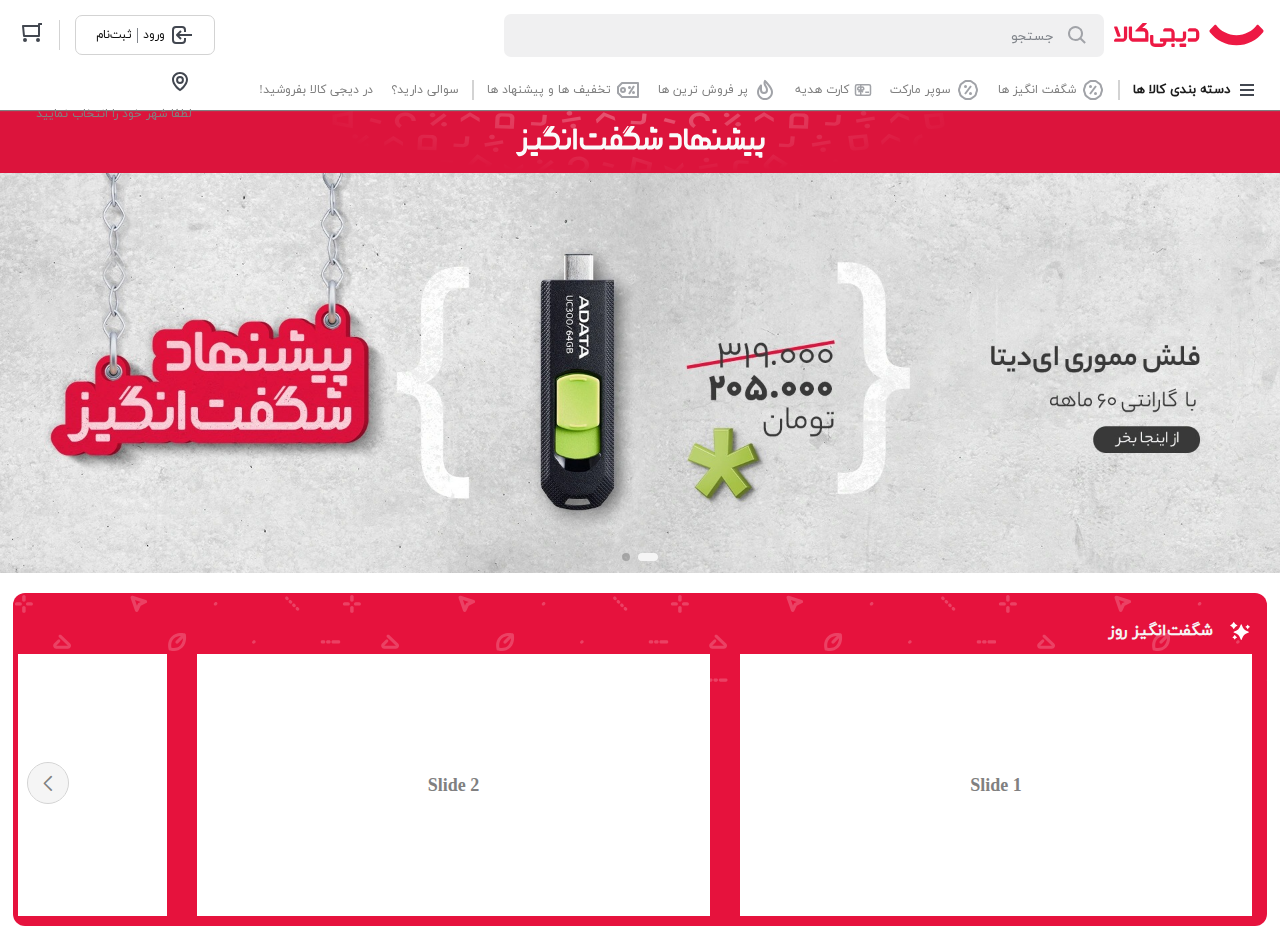
==== commit fab450c1: "offer-page" ====
--- a/offers.html
+++ b/offers.html
@@ -18,2473 +18,2472 @@
   </head>
   <body>
     <div class="wrapper" id="wrapper">
-    <!--make project-->
+      <!--make project-->
 
-   
-    <!--header-->
-    <header>
-
-      <div class="center">
-        <div class="center-logo">
-          <img src="./images/header/logo.svg" alt="" />
+      <!--header-->
+      <header>
+        <div class="center">
+          <div class="center-logo">
+            <img src="./images/header/logo.svg" alt="" />
+          </div>
+          <div class="center-search">
+            <input type="text" name="search" placeholder="جستجو" />
+            <img src="./images/header/search.svg" alt="" />
+          </div>
+          <div class="center-register">
+            <a href="#" class="center-register-link">
+              <img src="./images/header/arowright.svg" alt="" />
+              ورود
+              <span></span>
+              ثبت‌نام
+            </a>
+            <span></span>
+            <a href="">
+              <img src="./images/header/basket.svg" alt="" />
+            </a>
+          </div>
         </div>
-        <div class="center-search">
-          <input type="text" name="search" placeholder="جستجو" />
-          <img src="./images/header/search.svg" alt="" />
-        </div>
-        <div class="center-register">
-          <a href="#" class="center-register-link">
-            <img src="./images/header/arowright.svg" alt="" />
-            ثبت نام
-            <span></span>
-            ورود
-          </a>
-          <span></span>
-          <a href="">
-            <img src="./images/header/basket.svg" alt="" />
-          </a>
-        </div>
-      </div>
-      <div class="menu">
-        <div class="right">
-          <nav class="nav">
-            <div class="nav-item">
-              <a href="" class="nav-item-link active">
-                <img src="./images/logo/bar.svg" alt="" />
-                دسته بندی کالا ها
-              </a>
-              <div class="sub-menu">
-                <div class="sidebar-sub-menu-right">
-                  <div class="sidebar-sub-menu-right-items">
-                    <img src="./images/header/mobile-menu.svg" alt="" />
-                    <a class="sidebar-sub-menu-right-items-link" href="#"
-                      >موبایل</a
-                    >
-                    <div class="sub-menu-sub-menu">
-                      <div class="sub-menu-sub-menu-top">
-                        <span class="sub-menu-sub-menu-top-text"
-                          >همه محصولات موبایل</span
-                        >
-                        <img
-                          class="sub-menu-sub-menu-top-pic"
-                          src="./images/header/left-blue.svg"
-                          alt=""
-                        />
-                      </div>
-                      <div class="sub-menu-sub-menu-bottom">
-                        <div class="sub-menu-bottom-text">
-                          <div class="sub-menu-bottom-text-header">
-                            <span class="hr-vertical-crimson"></span>
-                            <span class="sub-menu-bottom-text-header-text">
-                              برندهای مختلف گوشی موبایل
-                            </span>
-                            <img
-                              class="sub-menu-bottom-text-header-pic"
-                              src="./images/header/left.svg"
-                              alt=""
-                            />
-                          </div>
-                          <div class="sub-menu-bottom-text-body">
-                            <div class="sub-menu-bottom-text-body-text">
-                              گوشی آیفون
-                            </div>
-                            <div class="sub-menu-bottom-text-body-text">
-                              گوشی آیفون
-                            </div>
-                            <div class="sub-menu-bottom-text-body-text">
-                              گوشی آیفون
-                            </div>
-                            <div class="sub-menu-bottom-text-body-text">
-                              گوشی آیفون
-                            </div>
-                            <div class="sub-menu-bottom-text-body-text">
-                              گوشی آیفون
-                            </div>
-                            <div class="sub-menu-bottom-text-body-text">
-                              گوشی آیفون
-                            </div>
-                            <div class="sub-menu-bottom-text-body-text">
-                              گوشی آیفون
-                            </div>
-                            <div class="sub-menu-bottom-text-body-text">
-                              گوشی آیفون
-                            </div>
-                            <div class="sub-menu-bottom-text-body-text">
-                              گوشی آیفون
-                            </div>
-                            <div class="sub-menu-bottom-text-body-text">
-                              گوشی آیفون
-                            </div>
-                            <div class="sub-menu-bottom-text-body-text">
-                              گوشی آیفون
-                            </div>
-                            <div class="sub-menu-bottom-text-body-text">
-                              گوشی آیفون
-                            </div>
-                            <div class="sub-menu-bottom-text-body-text">
-                              گوشی آیفون
-                            </div>
-                            <div class="sub-menu-bottom-text-body-text">
-                              گوشی آیفون
-                            </div>
-                            <div class="sub-menu-bottom-text-body-text">
-                              گوشی آیفون
-                            </div>
-                            <div class="sub-menu-bottom-text-body-text">
-                              گوشی آیفون
-                            </div>
-                          </div>
-                          <div class="sub-menu-bottom-text-header">
-                            <span class="hr-vertical-crimson"></span>
-                            <span class="sub-menu-bottom-text-header-text">
-                              گوشی براساس قیمت
-                            </span>
-                            <img
-                              class="sub-menu-bottom-text-header-pic"
-                              src="./images/header/left.svg"
-                              alt=""
-                            />
-                          </div>
-                          <div class="sub-menu-bottom-text-body">
-                            <div class="sub-menu-bottom-text-body-text">
-                              گوشی موبایل ارزان
-                            </div>
-                            <div class="sub-menu-bottom-text-body-text">
-                              گوشی موبایل قسطی
-                            </div>
-                            <div class="sub-menu-bottom-text-body-text">
-                              گوشی تا2میلیون تومان
-                            </div>
-                          </div>
-                          <div class="sub-menu-bottom-text-header">
-                            <span class="hr-vertical-crimson"></span>
-                            <span class="sub-menu-bottom-text-header-text">
-                              لوازم جانبی موبایل
-                            </span>
-                            <img
-                              class="sub-menu-bottom-text-header-pic"
-                              src="./images/header/left.svg"
-                              alt=""
-                            />
-                          </div>
-                          <div class="sub-menu-bottom-text-body">
-                            <div class="sub-menu-bottom-text-body-text">
-                              شارژر گوشی
-                            </div>
-                            <div class="sub-menu-bottom-text-body-text">
-                              شارژر وایرلس
-                            </div>
-                            <div class="sub-menu-bottom-text-body-text">
-                              قاب و کلور
-                            </div>
-                            <div class="sub-menu-bottom-text-body-text">
-                              شارژر گوشی
-                            </div>
-                            <div class="sub-menu-bottom-text-body-text">
-                              شارژر وایرلس
-                            </div>
-                            <div class="sub-menu-bottom-text-body-text">
-                              قاب و کلور
-                            </div>
-                            <div class="sub-menu-bottom-text-body-text">
-                              شارژر گوشی
-                            </div>
-                            <div class="sub-menu-bottom-text-body-text">
-                              شارژر وایرلس
-                            </div>
-                            <div class="sub-menu-bottom-text-body-text">
-                              قاب و کلور
-                            </div>
-                          </div>
-                          <div class="sub-menu-bottom-text-header">
-                            <span class="hr-vertical-crimson"></span>
-                            <span class="sub-menu-bottom-text-header-text">
-                              داغ ترین‌ها
-                            </span>
-                            <img
-                              class="sub-menu-bottom-text-header-pic"
-                              src="./images/header/left.svg"
-                              alt=""
-                            />
-                          </div>
-                          <div class="sub-menu-bottom-text-body">
-                            <div class="sub-menu-bottom-text-body-text">
-                              شارژر فندکی
-                            </div>
-                            <div class="sub-menu-bottom-text-body-text">
-                              هولدر گردنی
-                            </div>
-                            <div class="sub-menu-bottom-text-body-text">
-                              آیفون 13
-                            </div>
-                            <div class="sub-menu-bottom-text-body-text">
-                              گوشی سامسونگ سری s
-                            </div>
-                            <div class="sub-menu-bottom-text-body-text">
-                              گوشی آیفون
-                            </div>
-                            <div class="sub-menu-bottom-text-body-text">
-                              شارژر فندکی
-                            </div>
-                            <div class="sub-menu-bottom-text-body-text">
-                              هولدر گردنی
-                            </div>
-                            <div class="sub-menu-bottom-text-body-text">
-                              آیفون 13
-                            </div>
-                            <div class="sub-menu-bottom-text-body-text">
-                              گوشی سامسونگ سری s
-                            </div>
-                            <div class="sub-menu-bottom-text-body-text">
-                              گوشی آیفون
-                            </div>
-                            <div class="sub-menu-bottom-text-body-text">
-                              شارژر فندکی
-                            </div>
-                            <div class="sub-menu-bottom-text-body-text">
-                              هولدر گردنی
-                            </div>
-                            <div class="sub-menu-bottom-text-body-text">
-                              آیفون 13
-                            </div>
-                            <div class="sub-menu-bottom-text-body-text">
-                              گوشی سامسونگ سری s
-                            </div>
-                            <div class="sub-menu-bottom-text-body-text">
-                              گوشی آیفون
+        <div class="menu">
+          <div class="right">
+            <nav class="nav">
+              <div class="nav-item">
+                <a href="" class="nav-item-link active">
+                  <img src="./images/logo/bar.svg" alt="" />
+                  دسته بندی کالا ها
+                </a>
+                <div class="sub-menu">
+                  <div class="sidebar-sub-menu-right">
+                    <div class="sidebar-sub-menu-right-items">
+                      <img src="./images/header/mobile-menu.svg" alt="" />
+                      <a class="sidebar-sub-menu-right-items-link" href="#"
+                        >موبایل</a
+                      >
+                      <div class="sub-menu-sub-menu">
+                        <div class="sub-menu-sub-menu-top">
+                          <span class="sub-menu-sub-menu-top-text"
+                            >همه محصولات موبایل</span
+                          >
+                          <img
+                            class="sub-menu-sub-menu-top-pic"
+                            src="./images/header/left-blue.svg"
+                            alt=""
+                          />
+                        </div>
+                        <div class="sub-menu-sub-menu-bottom">
+                          <div class="sub-menu-bottom-text">
+                            <div class="sub-menu-bottom-text-header">
+                              <span class="hr-vertical-crimson"></span>
+                              <span class="sub-menu-bottom-text-header-text">
+                                برندهای مختلف گوشی موبایل
+                              </span>
+                              <img
+                                class="sub-menu-bottom-text-header-pic"
+                                src="./images/header/left.svg"
+                                alt=""
+                              />
+                            </div>
+                            <div class="sub-menu-bottom-text-body">
+                              <div class="sub-menu-bottom-text-body-text">
+                                گوشی آیفون
+                              </div>
+                              <div class="sub-menu-bottom-text-body-text">
+                                گوشی آیفون
+                              </div>
+                              <div class="sub-menu-bottom-text-body-text">
+                                گوشی آیفون
+                              </div>
+                              <div class="sub-menu-bottom-text-body-text">
+                                گوشی آیفون
+                              </div>
+                              <div class="sub-menu-bottom-text-body-text">
+                                گوشی آیفون
+                              </div>
+                              <div class="sub-menu-bottom-text-body-text">
+                                گوشی آیفون
+                              </div>
+                              <div class="sub-menu-bottom-text-body-text">
+                                گوشی آیفون
+                              </div>
+                              <div class="sub-menu-bottom-text-body-text">
+                                گوشی آیفون
+                              </div>
+                              <div class="sub-menu-bottom-text-body-text">
+                                گوشی آیفون
+                              </div>
+                              <div class="sub-menu-bottom-text-body-text">
+                                گوشی آیفون
+                              </div>
+                              <div class="sub-menu-bottom-text-body-text">
+                                گوشی آیفون
+                              </div>
+                              <div class="sub-menu-bottom-text-body-text">
+                                گوشی آیفون
+                              </div>
+                              <div class="sub-menu-bottom-text-body-text">
+                                گوشی آیفون
+                              </div>
+                              <div class="sub-menu-bottom-text-body-text">
+                                گوشی آیفون
+                              </div>
+                              <div class="sub-menu-bottom-text-body-text">
+                                گوشی آیفون
+                              </div>
+                              <div class="sub-menu-bottom-text-body-text">
+                                گوشی آیفون
+                              </div>
+                            </div>
+                            <div class="sub-menu-bottom-text-header">
+                              <span class="hr-vertical-crimson"></span>
+                              <span class="sub-menu-bottom-text-header-text">
+                                گوشی براساس قیمت
+                              </span>
+                              <img
+                                class="sub-menu-bottom-text-header-pic"
+                                src="./images/header/left.svg"
+                                alt=""
+                              />
+                            </div>
+                            <div class="sub-menu-bottom-text-body">
+                              <div class="sub-menu-bottom-text-body-text">
+                                گوشی موبایل ارزان
+                              </div>
+                              <div class="sub-menu-bottom-text-body-text">
+                                گوشی موبایل قسطی
+                              </div>
+                              <div class="sub-menu-bottom-text-body-text">
+                                گوشی تا2میلیون تومان
+                              </div>
+                            </div>
+                            <div class="sub-menu-bottom-text-header">
+                              <span class="hr-vertical-crimson"></span>
+                              <span class="sub-menu-bottom-text-header-text">
+                                لوازم جانبی موبایل
+                              </span>
+                              <img
+                                class="sub-menu-bottom-text-header-pic"
+                                src="./images/header/left.svg"
+                                alt=""
+                              />
+                            </div>
+                            <div class="sub-menu-bottom-text-body">
+                              <div class="sub-menu-bottom-text-body-text">
+                                شارژر گوشی
+                              </div>
+                              <div class="sub-menu-bottom-text-body-text">
+                                شارژر وایرلس
+                              </div>
+                              <div class="sub-menu-bottom-text-body-text">
+                                قاب و کلور
+                              </div>
+                              <div class="sub-menu-bottom-text-body-text">
+                                شارژر گوشی
+                              </div>
+                              <div class="sub-menu-bottom-text-body-text">
+                                شارژر وایرلس
+                              </div>
+                              <div class="sub-menu-bottom-text-body-text">
+                                قاب و کلور
+                              </div>
+                              <div class="sub-menu-bottom-text-body-text">
+                                شارژر گوشی
+                              </div>
+                              <div class="sub-menu-bottom-text-body-text">
+                                شارژر وایرلس
+                              </div>
+                              <div class="sub-menu-bottom-text-body-text">
+                                قاب و کلور
+                              </div>
+                            </div>
+                            <div class="sub-menu-bottom-text-header">
+                              <span class="hr-vertical-crimson"></span>
+                              <span class="sub-menu-bottom-text-header-text">
+                                داغ ترین‌ها
+                              </span>
+                              <img
+                                class="sub-menu-bottom-text-header-pic"
+                                src="./images/header/left.svg"
+                                alt=""
+                              />
+                            </div>
+                            <div class="sub-menu-bottom-text-body">
+                              <div class="sub-menu-bottom-text-body-text">
+                                شارژر فندکی
+                              </div>
+                              <div class="sub-menu-bottom-text-body-text">
+                                هولدر گردنی
+                              </div>
+                              <div class="sub-menu-bottom-text-body-text">
+                                آیفون 13
+                              </div>
+                              <div class="sub-menu-bottom-text-body-text">
+                                گوشی سامسونگ سری s
+                              </div>
+                              <div class="sub-menu-bottom-text-body-text">
+                                گوشی آیفون
+                              </div>
+                              <div class="sub-menu-bottom-text-body-text">
+                                شارژر فندکی
+                              </div>
+                              <div class="sub-menu-bottom-text-body-text">
+                                هولدر گردنی
+                              </div>
+                              <div class="sub-menu-bottom-text-body-text">
+                                آیفون 13
+                              </div>
+                              <div class="sub-menu-bottom-text-body-text">
+                                گوشی سامسونگ سری s
+                              </div>
+                              <div class="sub-menu-bottom-text-body-text">
+                                گوشی آیفون
+                              </div>
+                              <div class="sub-menu-bottom-text-body-text">
+                                شارژر فندکی
+                              </div>
+                              <div class="sub-menu-bottom-text-body-text">
+                                هولدر گردنی
+                              </div>
+                              <div class="sub-menu-bottom-text-body-text">
+                                آیفون 13
+                              </div>
+                              <div class="sub-menu-bottom-text-body-text">
+                                گوشی سامسونگ سری s
+                              </div>
+                              <div class="sub-menu-bottom-text-body-text">
+                                گوشی آیفون
+                              </div>
                             </div>
                           </div>
                         </div>
                       </div>
                     </div>
-                  </div>
-                  <div class="sidebar-sub-menu-right-items">
-                    <img src="./images/header/mobile-menu.svg" alt="" />
-                    <a class="sidebar-sub-menu-right-items-link" href="#"
-                      >موبایل</a
-                    >
-                    <div class="sub-menu-sub-menu">
-                      <div class="sub-menu-sub-menu-top">
-                        <span class="sub-menu-sub-menu-top-text"
-                          >همه محصولات موبایل</span
-                        >
-                        <img
-                          class="sub-menu-sub-menu-top-pic"
-                          src="./images/header/left-blue.svg"
-                          alt=""
-                        />
-                      </div>
-                      <div class="sub-menu-sub-menu-bottom">
-                        <div class="sub-menu-bottom-text">
-                          <div class="sub-menu-bottom-text-header">
-                            <span class="hr-vertical-crimson"></span>
-                            <span class="sub-menu-bottom-text-header-text">
-                              برندهای مختلف گوشی موبایل
-                            </span>
-                            <img
-                              class="sub-menu-bottom-text-header-pic"
-                              src="./images/header/left.svg"
-                              alt=""
-                            />
-                          </div>
-                          <div class="sub-menu-bottom-text-body">
-                            <div class="sub-menu-bottom-text-body-text">
-                              گوشی آیفون
-                            </div>
-                            <div class="sub-menu-bottom-text-body-text">
-                              گوشی آیفون
-                            </div>
-                            <div class="sub-menu-bottom-text-body-text">
-                              گوشی آیفون
-                            </div>
-                            <div class="sub-menu-bottom-text-body-text">
-                              گوشی آیفون
-                            </div>
-                            <div class="sub-menu-bottom-text-body-text">
-                              گوشی آیفون
-                            </div>
-                            <div class="sub-menu-bottom-text-body-text">
-                              گوشی آیفون
-                            </div>
-                            <div class="sub-menu-bottom-text-body-text">
-                              گوشی آیفون
-                            </div>
-                            <div class="sub-menu-bottom-text-body-text">
-                              گوشی آیفون
-                            </div>
-                            <div class="sub-menu-bottom-text-body-text">
-                              گوشی آیفون
-                            </div>
-                            <div class="sub-menu-bottom-text-body-text">
-                              گوشی آیفون
-                            </div>
-                            <div class="sub-menu-bottom-text-body-text">
-                              گوشی آیفون
-                            </div>
-                            <div class="sub-menu-bottom-text-body-text">
-                              گوشی آیفون
-                            </div>
-                            <div class="sub-menu-bottom-text-body-text">
-                              گوشی آیفون
-                            </div>
-                            <div class="sub-menu-bottom-text-body-text">
-                              گوشی آیفون
-                            </div>
-                            <div class="sub-menu-bottom-text-body-text">
-                              گوشی آیفون
-                            </div>
-                            <div class="sub-menu-bottom-text-body-text">
-                              گوشی آیفون
-                            </div>
-                          </div>
-                          <div class="sub-menu-bottom-text-header">
-                            <span class="hr-vertical-crimson"></span>
-                            <span class="sub-menu-bottom-text-header-text">
-                              گوشی براساس قیمت
-                            </span>
-                            <img
-                              class="sub-menu-bottom-text-header-pic"
-                              src="./images/header/left.svg"
-                              alt=""
-                            />
-                          </div>
-                          <div class="sub-menu-bottom-text-body">
-                            <div class="sub-menu-bottom-text-body-text">
-                              گوشی موبایل ارزان
-                            </div>
-                            <div class="sub-menu-bottom-text-body-text">
-                              گوشی موبایل قسطی
-                            </div>
-                            <div class="sub-menu-bottom-text-body-text">
-                              گوشی تا2میلیون تومان
-                            </div>
-                          </div>
-                          <div class="sub-menu-bottom-text-header">
-                            <span class="hr-vertical-crimson"></span>
-                            <span class="sub-menu-bottom-text-header-text">
-                              لوازم جانبی موبایل
-                            </span>
-                            <img
-                              class="sub-menu-bottom-text-header-pic"
-                              src="./images/header/left.svg"
-                              alt=""
-                            />
-                          </div>
-                          <div class="sub-menu-bottom-text-body">
-                            <div class="sub-menu-bottom-text-body-text">
-                              شارژر گوشی
-                            </div>
-                            <div class="sub-menu-bottom-text-body-text">
-                              شارژر وایرلس
-                            </div>
-                            <div class="sub-menu-bottom-text-body-text">
-                              قاب و کلور
-                            </div>
-                            <div class="sub-menu-bottom-text-body-text">
-                              شارژر گوشی
-                            </div>
-                            <div class="sub-menu-bottom-text-body-text">
-                              شارژر وایرلس
-                            </div>
-                            <div class="sub-menu-bottom-text-body-text">
-                              قاب و کلور
-                            </div>
-                            <div class="sub-menu-bottom-text-body-text">
-                              شارژر گوشی
-                            </div>
-                            <div class="sub-menu-bottom-text-body-text">
-                              شارژر وایرلس
-                            </div>
-                            <div class="sub-menu-bottom-text-body-text">
-                              قاب و کلور
-                            </div>
-                          </div>
-                          <div class="sub-menu-bottom-text-header">
-                            <span class="hr-vertical-crimson"></span>
-                            <span class="sub-menu-bottom-text-header-text">
-                              داغ ترین‌ها
-                            </span>
-                            <img
-                              class="sub-menu-bottom-text-header-pic"
-                              src="./images/header/left.svg"
-                              alt=""
-                            />
-                          </div>
-                          <div class="sub-menu-bottom-text-body">
-                            <div class="sub-menu-bottom-text-body-text">
-                              شارژر فندکی
-                            </div>
-                            <div class="sub-menu-bottom-text-body-text">
-                              هولدر گردنی
-                            </div>
-                            <div class="sub-menu-bottom-text-body-text">
-                              آیفون 13
-                            </div>
-                            <div class="sub-menu-bottom-text-body-text">
-                              گوشی سامسونگ سری s
-                            </div>
-                            <div class="sub-menu-bottom-text-body-text">
-                              گوشی آیفون
-                            </div>
-                            <div class="sub-menu-bottom-text-body-text">
-                              شارژر فندکی
-                            </div>
-                            <div class="sub-menu-bottom-text-body-text">
-                              هولدر گردنی
-                            </div>
-                            <div class="sub-menu-bottom-text-body-text">
-                              آیفون 13
-                            </div>
-                            <div class="sub-menu-bottom-text-body-text">
-                              گوشی سامسونگ سری s
-                            </div>
-                            <div class="sub-menu-bottom-text-body-text">
-                              گوشی آیفون
-                            </div>
-                            <div class="sub-menu-bottom-text-body-text">
-                              شارژر فندکی
-                            </div>
-                            <div class="sub-menu-bottom-text-body-text">
-                              هولدر گردنی
-                            </div>
-                            <div class="sub-menu-bottom-text-body-text">
-                              آیفون 13
-                            </div>
-                            <div class="sub-menu-bottom-text-body-text">
-                              گوشی سامسونگ سری s
-                            </div>
-                            <div class="sub-menu-bottom-text-body-text">
-                              گوشی آیفون
+                    <div class="sidebar-sub-menu-right-items">
+                      <img src="./images/header/mobile-menu.svg" alt="" />
+                      <a class="sidebar-sub-menu-right-items-link" href="#"
+                        >موبایل</a
+                      >
+                      <div class="sub-menu-sub-menu">
+                        <div class="sub-menu-sub-menu-top">
+                          <span class="sub-menu-sub-menu-top-text"
+                            >همه محصولات موبایل</span
+                          >
+                          <img
+                            class="sub-menu-sub-menu-top-pic"
+                            src="./images/header/left-blue.svg"
+                            alt=""
+                          />
+                        </div>
+                        <div class="sub-menu-sub-menu-bottom">
+                          <div class="sub-menu-bottom-text">
+                            <div class="sub-menu-bottom-text-header">
+                              <span class="hr-vertical-crimson"></span>
+                              <span class="sub-menu-bottom-text-header-text">
+                                برندهای مختلف گوشی موبایل
+                              </span>
+                              <img
+                                class="sub-menu-bottom-text-header-pic"
+                                src="./images/header/left.svg"
+                                alt=""
+                              />
+                            </div>
+                            <div class="sub-menu-bottom-text-body">
+                              <div class="sub-menu-bottom-text-body-text">
+                                گوشی آیفون
+                              </div>
+                              <div class="sub-menu-bottom-text-body-text">
+                                گوشی آیفون
+                              </div>
+                              <div class="sub-menu-bottom-text-body-text">
+                                گوشی آیفون
+                              </div>
+                              <div class="sub-menu-bottom-text-body-text">
+                                گوشی آیفون
+                              </div>
+                              <div class="sub-menu-bottom-text-body-text">
+                                گوشی آیفون
+                              </div>
+                              <div class="sub-menu-bottom-text-body-text">
+                                گوشی آیفون
+                              </div>
+                              <div class="sub-menu-bottom-text-body-text">
+                                گوشی آیفون
+                              </div>
+                              <div class="sub-menu-bottom-text-body-text">
+                                گوشی آیفون
+                              </div>
+                              <div class="sub-menu-bottom-text-body-text">
+                                گوشی آیفون
+                              </div>
+                              <div class="sub-menu-bottom-text-body-text">
+                                گوشی آیفون
+                              </div>
+                              <div class="sub-menu-bottom-text-body-text">
+                                گوشی آیفون
+                              </div>
+                              <div class="sub-menu-bottom-text-body-text">
+                                گوشی آیفون
+                              </div>
+                              <div class="sub-menu-bottom-text-body-text">
+                                گوشی آیفون
+                              </div>
+                              <div class="sub-menu-bottom-text-body-text">
+                                گوشی آیفون
+                              </div>
+                              <div class="sub-menu-bottom-text-body-text">
+                                گوشی آیفون
+                              </div>
+                              <div class="sub-menu-bottom-text-body-text">
+                                گوشی آیفون
+                              </div>
+                            </div>
+                            <div class="sub-menu-bottom-text-header">
+                              <span class="hr-vertical-crimson"></span>
+                              <span class="sub-menu-bottom-text-header-text">
+                                گوشی براساس قیمت
+                              </span>
+                              <img
+                                class="sub-menu-bottom-text-header-pic"
+                                src="./images/header/left.svg"
+                                alt=""
+                              />
+                            </div>
+                            <div class="sub-menu-bottom-text-body">
+                              <div class="sub-menu-bottom-text-body-text">
+                                گوشی موبایل ارزان
+                              </div>
+                              <div class="sub-menu-bottom-text-body-text">
+                                گوشی موبایل قسطی
+                              </div>
+                              <div class="sub-menu-bottom-text-body-text">
+                                گوشی تا2میلیون تومان
+                              </div>
+                            </div>
+                            <div class="sub-menu-bottom-text-header">
+                              <span class="hr-vertical-crimson"></span>
+                              <span class="sub-menu-bottom-text-header-text">
+                                لوازم جانبی موبایل
+                              </span>
+                              <img
+                                class="sub-menu-bottom-text-header-pic"
+                                src="./images/header/left.svg"
+                                alt=""
+                              />
+                            </div>
+                            <div class="sub-menu-bottom-text-body">
+                              <div class="sub-menu-bottom-text-body-text">
+                                شارژر گوشی
+                              </div>
+                              <div class="sub-menu-bottom-text-body-text">
+                                شارژر وایرلس
+                              </div>
+                              <div class="sub-menu-bottom-text-body-text">
+                                قاب و کلور
+                              </div>
+                              <div class="sub-menu-bottom-text-body-text">
+                                شارژر گوشی
+                              </div>
+                              <div class="sub-menu-bottom-text-body-text">
+                                شارژر وایرلس
+                              </div>
+                              <div class="sub-menu-bottom-text-body-text">
+                                قاب و کلور
+                              </div>
+                              <div class="sub-menu-bottom-text-body-text">
+                                شارژر گوشی
+                              </div>
+                              <div class="sub-menu-bottom-text-body-text">
+                                شارژر وایرلس
+                              </div>
+                              <div class="sub-menu-bottom-text-body-text">
+                                قاب و کلور
+                              </div>
+                            </div>
+                            <div class="sub-menu-bottom-text-header">
+                              <span class="hr-vertical-crimson"></span>
+                              <span class="sub-menu-bottom-text-header-text">
+                                داغ ترین‌ها
+                              </span>
+                              <img
+                                class="sub-menu-bottom-text-header-pic"
+                                src="./images/header/left.svg"
+                                alt=""
+                              />
+                            </div>
+                            <div class="sub-menu-bottom-text-body">
+                              <div class="sub-menu-bottom-text-body-text">
+                                شارژر فندکی
+                              </div>
+                              <div class="sub-menu-bottom-text-body-text">
+                                هولدر گردنی
+                              </div>
+                              <div class="sub-menu-bottom-text-body-text">
+                                آیفون 13
+                              </div>
+                              <div class="sub-menu-bottom-text-body-text">
+                                گوشی سامسونگ سری s
+                              </div>
+                              <div class="sub-menu-bottom-text-body-text">
+                                گوشی آیفون
+                              </div>
+                              <div class="sub-menu-bottom-text-body-text">
+                                شارژر فندکی
+                              </div>
+                              <div class="sub-menu-bottom-text-body-text">
+                                هولدر گردنی
+                              </div>
+                              <div class="sub-menu-bottom-text-body-text">
+                                آیفون 13
+                              </div>
+                              <div class="sub-menu-bottom-text-body-text">
+                                گوشی سامسونگ سری s
+                              </div>
+                              <div class="sub-menu-bottom-text-body-text">
+                                گوشی آیفون
+                              </div>
+                              <div class="sub-menu-bottom-text-body-text">
+                                شارژر فندکی
+                              </div>
+                              <div class="sub-menu-bottom-text-body-text">
+                                هولدر گردنی
+                              </div>
+                              <div class="sub-menu-bottom-text-body-text">
+                                آیفون 13
+                              </div>
+                              <div class="sub-menu-bottom-text-body-text">
+                                گوشی سامسونگ سری s
+                              </div>
+                              <div class="sub-menu-bottom-text-body-text">
+                                گوشی آیفون
+                              </div>
                             </div>
                           </div>
                         </div>
                       </div>
                     </div>
-                  </div>
-                  <div class="sidebar-sub-menu-right-items">
-                    <img src="./images/header/mobile-menu.svg" alt="" />
-                    <a class="sidebar-sub-menu-right-items-link" href="#"
-                      >موبایل</a
-                    >
-                    <div class="sub-menu-sub-menu">
-                      <div class="sub-menu-sub-menu-top">
-                        <span class="sub-menu-sub-menu-top-text"
-                          >همه محصولات موبایل</span
-                        >
-                        <img
-                          class="sub-menu-sub-menu-top-pic"
-                          src="./images/header/left-blue.svg"
-                          alt=""
-                        />
-                      </div>
-                      <div class="sub-menu-sub-menu-bottom">
-                        <div class="sub-menu-bottom-text">
-                          <div class="sub-menu-bottom-text-header">
-                            <span class="hr-vertical-crimson"></span>
-                            <span class="sub-menu-bottom-text-header-text">
-                              برندهای مختلف گوشی موبایل
-                            </span>
-                            <img
-                              class="sub-menu-bottom-text-header-pic"
-                              src="./images/header/left.svg"
-                              alt=""
-                            />
-                          </div>
-                          <div class="sub-menu-bottom-text-body">
-                            <div class="sub-menu-bottom-text-body-text">
-                              گوشی آیفون
-                            </div>
-                            <div class="sub-menu-bottom-text-body-text">
-                              گوشی آیفون
-                            </div>
-                            <div class="sub-menu-bottom-text-body-text">
-                              گوشی آیفون
-                            </div>
-                            <div class="sub-menu-bottom-text-body-text">
-                              گوشی آیفون
-                            </div>
-                            <div class="sub-menu-bottom-text-body-text">
-                              گوشی آیفون
-                            </div>
-                            <div class="sub-menu-bottom-text-body-text">
-                              گوشی آیفون
-                            </div>
-                            <div class="sub-menu-bottom-text-body-text">
-                              گوشی آیفون
-                            </div>
-                            <div class="sub-menu-bottom-text-body-text">
-                              گوشی آیفون
-                            </div>
-                            <div class="sub-menu-bottom-text-body-text">
-                              گوشی آیفون
-                            </div>
-                            <div class="sub-menu-bottom-text-body-text">
-                              گوشی آیفون
-                            </div>
-                            <div class="sub-menu-bottom-text-body-text">
-                              گوشی آیفون
-                            </div>
-                            <div class="sub-menu-bottom-text-body-text">
-                              گوشی آیفون
-                            </div>
-                            <div class="sub-menu-bottom-text-body-text">
-                              گوشی آیفون
-                            </div>
-                            <div class="sub-menu-bottom-text-body-text">
-                              گوشی آیفون
-                            </div>
-                            <div class="sub-menu-bottom-text-body-text">
-                              گوشی آیفون
-                            </div>
-                            <div class="sub-menu-bottom-text-body-text">
-                              گوشی آیفون
-                            </div>
-                          </div>
-                          <div class="sub-menu-bottom-text-header">
-                            <span class="hr-vertical-crimson"></span>
-                            <span class="sub-menu-bottom-text-header-text">
-                              گوشی براساس قیمت
-                            </span>
-                            <img
-                              class="sub-menu-bottom-text-header-pic"
-                              src="./images/header/left.svg"
-                              alt=""
-                            />
-                          </div>
-                          <div class="sub-menu-bottom-text-body">
-                            <div class="sub-menu-bottom-text-body-text">
-                              گوشی موبایل ارزان
-                            </div>
-                            <div class="sub-menu-bottom-text-body-text">
-                              گوشی موبایل قسطی
-                            </div>
-                            <div class="sub-menu-bottom-text-body-text">
-                              گوشی تا2میلیون تومان
-                            </div>
-                          </div>
-                          <div class="sub-menu-bottom-text-header">
-                            <span class="hr-vertical-crimson"></span>
-                            <span class="sub-menu-bottom-text-header-text">
-                              لوازم جانبی موبایل
-                            </span>
-                            <img
-                              class="sub-menu-bottom-text-header-pic"
-                              src="./images/header/left.svg"
-                              alt=""
-                            />
-                          </div>
-                          <div class="sub-menu-bottom-text-body">
-                            <div class="sub-menu-bottom-text-body-text">
-                              شارژر گوشی
-                            </div>
-                            <div class="sub-menu-bottom-text-body-text">
-                              شارژر وایرلس
-                            </div>
-                            <div class="sub-menu-bottom-text-body-text">
-                              قاب و کلور
-                            </div>
-                            <div class="sub-menu-bottom-text-body-text">
-                              شارژر گوشی
-                            </div>
-                            <div class="sub-menu-bottom-text-body-text">
-                              شارژر وایرلس
-                            </div>
-                            <div class="sub-menu-bottom-text-body-text">
-                              قاب و کلور
-                            </div>
-                            <div class="sub-menu-bottom-text-body-text">
-                              شارژر گوشی
-                            </div>
-                            <div class="sub-menu-bottom-text-body-text">
-                              شارژر وایرلس
-                            </div>
-                            <div class="sub-menu-bottom-text-body-text">
-                              قاب و کلور
-                            </div>
-                          </div>
-                          <div class="sub-menu-bottom-text-header">
-                            <span class="hr-vertical-crimson"></span>
-                            <span class="sub-menu-bottom-text-header-text">
-                              داغ ترین‌ها
-                            </span>
-                            <img
-                              class="sub-menu-bottom-text-header-pic"
-                              src="./images/header/left.svg"
-                              alt=""
-                            />
-                          </div>
-                          <div class="sub-menu-bottom-text-body">
-                            <div class="sub-menu-bottom-text-body-text">
-                              شارژر فندکی
-                            </div>
-                            <div class="sub-menu-bottom-text-body-text">
-                              هولدر گردنی
-                            </div>
-                            <div class="sub-menu-bottom-text-body-text">
-                              آیفون 13
-                            </div>
-                            <div class="sub-menu-bottom-text-body-text">
-                              گوشی سامسونگ سری s
-                            </div>
-                            <div class="sub-menu-bottom-text-body-text">
-                              گوشی آیفون
-                            </div>
-                            <div class="sub-menu-bottom-text-body-text">
-                              شارژر فندکی
-                            </div>
-                            <div class="sub-menu-bottom-text-body-text">
-                              هولدر گردنی
-                            </div>
-                            <div class="sub-menu-bottom-text-body-text">
-                              آیفون 13
-                            </div>
-                            <div class="sub-menu-bottom-text-body-text">
-                              گوشی سامسونگ سری s
-                            </div>
-                            <div class="sub-menu-bottom-text-body-text">
-                              گوشی آیفون
-                            </div>
-                            <div class="sub-menu-bottom-text-body-text">
-                              شارژر فندکی
-                            </div>
-                            <div class="sub-menu-bottom-text-body-text">
-                              هولدر گردنی
-                            </div>
-                            <div class="sub-menu-bottom-text-body-text">
-                              آیفون 13
-                            </div>
-                            <div class="sub-menu-bottom-text-body-text">
-                              گوشی سامسونگ سری s
-                            </div>
-                            <div class="sub-menu-bottom-text-body-text">
-                              گوشی آیفون
+                    <div class="sidebar-sub-menu-right-items">
+                      <img src="./images/header/mobile-menu.svg" alt="" />
+                      <a class="sidebar-sub-menu-right-items-link" href="#"
+                        >موبایل</a
+                      >
+                      <div class="sub-menu-sub-menu">
+                        <div class="sub-menu-sub-menu-top">
+                          <span class="sub-menu-sub-menu-top-text"
+                            >همه محصولات موبایل</span
+                          >
+                          <img
+                            class="sub-menu-sub-menu-top-pic"
+                            src="./images/header/left-blue.svg"
+                            alt=""
+                          />
+                        </div>
+                        <div class="sub-menu-sub-menu-bottom">
+                          <div class="sub-menu-bottom-text">
+                            <div class="sub-menu-bottom-text-header">
+                              <span class="hr-vertical-crimson"></span>
+                              <span class="sub-menu-bottom-text-header-text">
+                                برندهای مختلف گوشی موبایل
+                              </span>
+                              <img
+                                class="sub-menu-bottom-text-header-pic"
+                                src="./images/header/left.svg"
+                                alt=""
+                              />
+                            </div>
+                            <div class="sub-menu-bottom-text-body">
+                              <div class="sub-menu-bottom-text-body-text">
+                                گوشی آیفون
+                              </div>
+                              <div class="sub-menu-bottom-text-body-text">
+                                گوشی آیفون
+                              </div>
+                              <div class="sub-menu-bottom-text-body-text">
+                                گوشی آیفون
+                              </div>
+                              <div class="sub-menu-bottom-text-body-text">
+                                گوشی آیفون
+                              </div>
+                              <div class="sub-menu-bottom-text-body-text">
+                                گوشی آیفون
+                              </div>
+                              <div class="sub-menu-bottom-text-body-text">
+                                گوشی آیفون
+                              </div>
+                              <div class="sub-menu-bottom-text-body-text">
+                                گوشی آیفون
+                              </div>
+                              <div class="sub-menu-bottom-text-body-text">
+                                گوشی آیفون
+                              </div>
+                              <div class="sub-menu-bottom-text-body-text">
+                                گوشی آیفون
+                              </div>
+                              <div class="sub-menu-bottom-text-body-text">
+                                گوشی آیفون
+                              </div>
+                              <div class="sub-menu-bottom-text-body-text">
+                                گوشی آیفون
+                              </div>
+                              <div class="sub-menu-bottom-text-body-text">
+                                گوشی آیفون
+                              </div>
+                              <div class="sub-menu-bottom-text-body-text">
+                                گوشی آیفون
+                              </div>
+                              <div class="sub-menu-bottom-text-body-text">
+                                گوشی آیفون
+                              </div>
+                              <div class="sub-menu-bottom-text-body-text">
+                                گوشی آیفون
+                              </div>
+                              <div class="sub-menu-bottom-text-body-text">
+                                گوشی آیفون
+                              </div>
+                            </div>
+                            <div class="sub-menu-bottom-text-header">
+                              <span class="hr-vertical-crimson"></span>
+                              <span class="sub-menu-bottom-text-header-text">
+                                گوشی براساس قیمت
+                              </span>
+                              <img
+                                class="sub-menu-bottom-text-header-pic"
+                                src="./images/header/left.svg"
+                                alt=""
+                              />
+                            </div>
+                            <div class="sub-menu-bottom-text-body">
+                              <div class="sub-menu-bottom-text-body-text">
+                                گوشی موبایل ارزان
+                              </div>
+                              <div class="sub-menu-bottom-text-body-text">
+                                گوشی موبایل قسطی
+                              </div>
+                              <div class="sub-menu-bottom-text-body-text">
+                                گوشی تا2میلیون تومان
+                              </div>
+                            </div>
+                            <div class="sub-menu-bottom-text-header">
+                              <span class="hr-vertical-crimson"></span>
+                              <span class="sub-menu-bottom-text-header-text">
+                                لوازم جانبی موبایل
+                              </span>
+                              <img
+                                class="sub-menu-bottom-text-header-pic"
+                                src="./images/header/left.svg"
+                                alt=""
+                              />
+                            </div>
+                            <div class="sub-menu-bottom-text-body">
+                              <div class="sub-menu-bottom-text-body-text">
+                                شارژر گوشی
+                              </div>
+                              <div class="sub-menu-bottom-text-body-text">
+                                شارژر وایرلس
+                              </div>
+                              <div class="sub-menu-bottom-text-body-text">
+                                قاب و کلور
+                              </div>
+                              <div class="sub-menu-bottom-text-body-text">
+                                شارژر گوشی
+                              </div>
+                              <div class="sub-menu-bottom-text-body-text">
+                                شارژر وایرلس
+                              </div>
+                              <div class="sub-menu-bottom-text-body-text">
+                                قاب و کلور
+                              </div>
+                              <div class="sub-menu-bottom-text-body-text">
+                                شارژر گوشی
+                              </div>
+                              <div class="sub-menu-bottom-text-body-text">
+                                شارژر وایرلس
+                              </div>
+                              <div class="sub-menu-bottom-text-body-text">
+                                قاب و کلور
+                              </div>
+                            </div>
+                            <div class="sub-menu-bottom-text-header">
+                              <span class="hr-vertical-crimson"></span>
+                              <span class="sub-menu-bottom-text-header-text">
+                                داغ ترین‌ها
+                              </span>
+                              <img
+                                class="sub-menu-bottom-text-header-pic"
+                                src="./images/header/left.svg"
+                                alt=""
+                              />
+                            </div>
+                            <div class="sub-menu-bottom-text-body">
+                              <div class="sub-menu-bottom-text-body-text">
+                                شارژر فندکی
+                              </div>
+                              <div class="sub-menu-bottom-text-body-text">
+                                هولدر گردنی
+                              </div>
+                              <div class="sub-menu-bottom-text-body-text">
+                                آیفون 13
+                              </div>
+                              <div class="sub-menu-bottom-text-body-text">
+                                گوشی سامسونگ سری s
+                              </div>
+                              <div class="sub-menu-bottom-text-body-text">
+                                گوشی آیفون
+                              </div>
+                              <div class="sub-menu-bottom-text-body-text">
+                                شارژر فندکی
+                              </div>
+                              <div class="sub-menu-bottom-text-body-text">
+                                هولدر گردنی
+                              </div>
+                              <div class="sub-menu-bottom-text-body-text">
+                                آیفون 13
+                              </div>
+                              <div class="sub-menu-bottom-text-body-text">
+                                گوشی سامسونگ سری s
+                              </div>
+                              <div class="sub-menu-bottom-text-body-text">
+                                گوشی آیفون
+                              </div>
+                              <div class="sub-menu-bottom-text-body-text">
+                                شارژر فندکی
+                              </div>
+                              <div class="sub-menu-bottom-text-body-text">
+                                هولدر گردنی
+                              </div>
+                              <div class="sub-menu-bottom-text-body-text">
+                                آیفون 13
+                              </div>
+                              <div class="sub-menu-bottom-text-body-text">
+                                گوشی سامسونگ سری s
+                              </div>
+                              <div class="sub-menu-bottom-text-body-text">
+                                گوشی آیفون
+                              </div>
                             </div>
                           </div>
                         </div>
                       </div>
                     </div>
-                  </div>
-                  <div class="sidebar-sub-menu-right-items">
-                    <img src="./images/header/mobile-menu.svg" alt="" />
-                    <a class="sidebar-sub-menu-right-items-link" href="#"
-                      >موبایل</a
-                    >
-                    <div class="sub-menu-sub-menu">
-                      <div class="sub-menu-sub-menu-top">
-                        <span class="sub-menu-sub-menu-top-text"
-                          >همه محصولات موبایل</span
-                        >
-                        <img
-                          class="sub-menu-sub-menu-top-pic"
-                          src="./images/header/left-blue.svg"
-                          alt=""
-                        />
-                      </div>
-                      <div class="sub-menu-sub-menu-bottom">
-                        <div class="sub-menu-bottom-text">
-                          <div class="sub-menu-bottom-text-header">
-                            <span class="hr-vertical-crimson"></span>
-                            <span class="sub-menu-bottom-text-header-text">
-                              برندهای مختلف گوشی موبایل
-                            </span>
-                            <img
-                              class="sub-menu-bottom-text-header-pic"
-                              src="./images/header/left.svg"
-                              alt=""
-                            />
-                          </div>
-                          <div class="sub-menu-bottom-text-body">
-                            <div class="sub-menu-bottom-text-body-text">
-                              گوشی آیفون
-                            </div>
-                            <div class="sub-menu-bottom-text-body-text">
-                              گوشی آیفون
-                            </div>
-                            <div class="sub-menu-bottom-text-body-text">
-                              گوشی آیفون
-                            </div>
-                            <div class="sub-menu-bottom-text-body-text">
-                              گوشی آیفون
-                            </div>
-                            <div class="sub-menu-bottom-text-body-text">
-                              گوشی آیفون
-                            </div>
-                            <div class="sub-menu-bottom-text-body-text">
-                              گوشی آیفون
-                            </div>
-                            <div class="sub-menu-bottom-text-body-text">
-                              گوشی آیفون
-                            </div>
-                            <div class="sub-menu-bottom-text-body-text">
-                              گوشی آیفون
-                            </div>
-                            <div class="sub-menu-bottom-text-body-text">
-                              گوشی آیفون
-                            </div>
-                            <div class="sub-menu-bottom-text-body-text">
-                              گوشی آیفون
-                            </div>
-                            <div class="sub-menu-bottom-text-body-text">
-                              گوشی آیفون
-                            </div>
-                            <div class="sub-menu-bottom-text-body-text">
-                              گوشی آیفون
-                            </div>
-                            <div class="sub-menu-bottom-text-body-text">
-                              گوشی آیفون
-                            </div>
-                            <div class="sub-menu-bottom-text-body-text">
-                              گوشی آیفون
-                            </div>
-                            <div class="sub-menu-bottom-text-body-text">
-                              گوشی آیفون
-                            </div>
-                            <div class="sub-menu-bottom-text-body-text">
-                              گوشی آیفون
-                            </div>
-                          </div>
-                          <div class="sub-menu-bottom-text-header">
-                            <span class="hr-vertical-crimson"></span>
-                            <span class="sub-menu-bottom-text-header-text">
-                              گوشی براساس قیمت
-                            </span>
-                            <img
-                              class="sub-menu-bottom-text-header-pic"
-                              src="./images/header/left.svg"
-                              alt=""
-                            />
-                          </div>
-                          <div class="sub-menu-bottom-text-body">
-                            <div class="sub-menu-bottom-text-body-text">
-                              گوشی موبایل ارزان
-                            </div>
-                            <div class="sub-menu-bottom-text-body-text">
-                              گوشی موبایل قسطی
-                            </div>
-                            <div class="sub-menu-bottom-text-body-text">
-                              گوشی تا2میلیون تومان
-                            </div>
-                          </div>
-                          <div class="sub-menu-bottom-text-header">
-                            <span class="hr-vertical-crimson"></span>
-                            <span class="sub-menu-bottom-text-header-text">
-                              لوازم جانبی موبایل
-                            </span>
-                            <img
-                              class="sub-menu-bottom-text-header-pic"
-                              src="./images/header/left.svg"
-                              alt=""
-                            />
-                          </div>
-                          <div class="sub-menu-bottom-text-body">
-                            <div class="sub-menu-bottom-text-body-text">
-                              شارژر گوشی
-                            </div>
-                            <div class="sub-menu-bottom-text-body-text">
-                              شارژر وایرلس
-                            </div>
-                            <div class="sub-menu-bottom-text-body-text">
-                              قاب و کلور
-                            </div>
-                            <div class="sub-menu-bottom-text-body-text">
-                              شارژر گوشی
-                            </div>
-                            <div class="sub-menu-bottom-text-body-text">
-                              شارژر وایرلس
-                            </div>
-                            <div class="sub-menu-bottom-text-body-text">
-                              قاب و کلور
-                            </div>
-                            <div class="sub-menu-bottom-text-body-text">
-                              شارژر گوشی
-                            </div>
-                            <div class="sub-menu-bottom-text-body-text">
-                              شارژر وایرلس
-                            </div>
-                            <div class="sub-menu-bottom-text-body-text">
-                              قاب و کلور
-                            </div>
-                          </div>
-                          <div class="sub-menu-bottom-text-header">
-                            <span class="hr-vertical-crimson"></span>
-                            <span class="sub-menu-bottom-text-header-text">
-                              داغ ترین‌ها
-                            </span>
-                            <img
-                              class="sub-menu-bottom-text-header-pic"
-                              src="./images/header/left.svg"
-                              alt=""
-                            />
-                          </div>
-                          <div class="sub-menu-bottom-text-body">
-                            <div class="sub-menu-bottom-text-body-text">
-                              شارژر فندکی
-                            </div>
-                            <div class="sub-menu-bottom-text-body-text">
-                              هولدر گردنی
-                            </div>
-                            <div class="sub-menu-bottom-text-body-text">
-                              آیفون 13
-                            </div>
-                            <div class="sub-menu-bottom-text-body-text">
-                              گوشی سامسونگ سری s
-                            </div>
-                            <div class="sub-menu-bottom-text-body-text">
-                              گوشی آیفون
-                            </div>
-                            <div class="sub-menu-bottom-text-body-text">
-                              شارژر فندکی
-                            </div>
-                            <div class="sub-menu-bottom-text-body-text">
-                              هولدر گردنی
-                            </div>
-                            <div class="sub-menu-bottom-text-body-text">
-                              آیفون 13
-                            </div>
-                            <div class="sub-menu-bottom-text-body-text">
-                              گوشی سامسونگ سری s
-                            </div>
-                            <div class="sub-menu-bottom-text-body-text">
-                              گوشی آیفون
-                            </div>
-                            <div class="sub-menu-bottom-text-body-text">
-                              شارژر فندکی
-                            </div>
-                            <div class="sub-menu-bottom-text-body-text">
-                              هولدر گردنی
-                            </div>
-                            <div class="sub-menu-bottom-text-body-text">
-                              آیفون 13
-                            </div>
-                            <div class="sub-menu-bottom-text-body-text">
-                              گوشی سامسونگ سری s
-                            </div>
-                            <div class="sub-menu-bottom-text-body-text">
-                              گوشی آیفون
+                    <div class="sidebar-sub-menu-right-items">
+                      <img src="./images/header/mobile-menu.svg" alt="" />
+                      <a class="sidebar-sub-menu-right-items-link" href="#"
+                        >موبایل</a
+                      >
+                      <div class="sub-menu-sub-menu">
+                        <div class="sub-menu-sub-menu-top">
+                          <span class="sub-menu-sub-menu-top-text"
+                            >همه محصولات موبایل</span
+                          >
+                          <img
+                            class="sub-menu-sub-menu-top-pic"
+                            src="./images/header/left-blue.svg"
+                            alt=""
+                          />
+                        </div>
+                        <div class="sub-menu-sub-menu-bottom">
+                          <div class="sub-menu-bottom-text">
+                            <div class="sub-menu-bottom-text-header">
+                              <span class="hr-vertical-crimson"></span>
+                              <span class="sub-menu-bottom-text-header-text">
+                                برندهای مختلف گوشی موبایل
+                              </span>
+                              <img
+                                class="sub-menu-bottom-text-header-pic"
+                                src="./images/header/left.svg"
+                                alt=""
+                              />
+                            </div>
+                            <div class="sub-menu-bottom-text-body">
+                              <div class="sub-menu-bottom-text-body-text">
+                                گوشی آیفون
+                              </div>
+                              <div class="sub-menu-bottom-text-body-text">
+                                گوشی آیفون
+                              </div>
+                              <div class="sub-menu-bottom-text-body-text">
+                                گوشی آیفون
+                              </div>
+                              <div class="sub-menu-bottom-text-body-text">
+                                گوشی آیفون
+                              </div>
+                              <div class="sub-menu-bottom-text-body-text">
+                                گوشی آیفون
+                              </div>
+                              <div class="sub-menu-bottom-text-body-text">
+                                گوشی آیفون
+                              </div>
+                              <div class="sub-menu-bottom-text-body-text">
+                                گوشی آیفون
+                              </div>
+                              <div class="sub-menu-bottom-text-body-text">
+                                گوشی آیفون
+                              </div>
+                              <div class="sub-menu-bottom-text-body-text">
+                                گوشی آیفون
+                              </div>
+                              <div class="sub-menu-bottom-text-body-text">
+                                گوشی آیفون
+                              </div>
+                              <div class="sub-menu-bottom-text-body-text">
+                                گوشی آیفون
+                              </div>
+                              <div class="sub-menu-bottom-text-body-text">
+                                گوشی آیفون
+                              </div>
+                              <div class="sub-menu-bottom-text-body-text">
+                                گوشی آیفون
+                              </div>
+                              <div class="sub-menu-bottom-text-body-text">
+                                گوشی آیفون
+                              </div>
+                              <div class="sub-menu-bottom-text-body-text">
+                                گوشی آیفون
+                              </div>
+                              <div class="sub-menu-bottom-text-body-text">
+                                گوشی آیفون
+                              </div>
+                            </div>
+                            <div class="sub-menu-bottom-text-header">
+                              <span class="hr-vertical-crimson"></span>
+                              <span class="sub-menu-bottom-text-header-text">
+                                گوشی براساس قیمت
+                              </span>
+                              <img
+                                class="sub-menu-bottom-text-header-pic"
+                                src="./images/header/left.svg"
+                                alt=""
+                              />
+                            </div>
+                            <div class="sub-menu-bottom-text-body">
+                              <div class="sub-menu-bottom-text-body-text">
+                                گوشی موبایل ارزان
+                              </div>
+                              <div class="sub-menu-bottom-text-body-text">
+                                گوشی موبایل قسطی
+                              </div>
+                              <div class="sub-menu-bottom-text-body-text">
+                                گوشی تا2میلیون تومان
+                              </div>
+                            </div>
+                            <div class="sub-menu-bottom-text-header">
+                              <span class="hr-vertical-crimson"></span>
+                              <span class="sub-menu-bottom-text-header-text">
+                                لوازم جانبی موبایل
+                              </span>
+                              <img
+                                class="sub-menu-bottom-text-header-pic"
+                                src="./images/header/left.svg"
+                                alt=""
+                              />
+                            </div>
+                            <div class="sub-menu-bottom-text-body">
+                              <div class="sub-menu-bottom-text-body-text">
+                                شارژر گوشی
+                              </div>
+                              <div class="sub-menu-bottom-text-body-text">
+                                شارژر وایرلس
+                              </div>
+                              <div class="sub-menu-bottom-text-body-text">
+                                قاب و کلور
+                              </div>
+                              <div class="sub-menu-bottom-text-body-text">
+                                شارژر گوشی
+                              </div>
+                              <div class="sub-menu-bottom-text-body-text">
+                                شارژر وایرلس
+                              </div>
+                              <div class="sub-menu-bottom-text-body-text">
+                                قاب و کلور
+                              </div>
+                              <div class="sub-menu-bottom-text-body-text">
+                                شارژر گوشی
+                              </div>
+                              <div class="sub-menu-bottom-text-body-text">
+                                شارژر وایرلس
+                              </div>
+                              <div class="sub-menu-bottom-text-body-text">
+                                قاب و کلور
+                              </div>
+                            </div>
+                            <div class="sub-menu-bottom-text-header">
+                              <span class="hr-vertical-crimson"></span>
+                              <span class="sub-menu-bottom-text-header-text">
+                                داغ ترین‌ها
+                              </span>
+                              <img
+                                class="sub-menu-bottom-text-header-pic"
+                                src="./images/header/left.svg"
+                                alt=""
+                              />
+                            </div>
+                            <div class="sub-menu-bottom-text-body">
+                              <div class="sub-menu-bottom-text-body-text">
+                                شارژر فندکی
+                              </div>
+                              <div class="sub-menu-bottom-text-body-text">
+                                هولدر گردنی
+                              </div>
+                              <div class="sub-menu-bottom-text-body-text">
+                                آیفون 13
+                              </div>
+                              <div class="sub-menu-bottom-text-body-text">
+                                گوشی سامسونگ سری s
+                              </div>
+                              <div class="sub-menu-bottom-text-body-text">
+                                گوشی آیفون
+                              </div>
+                              <div class="sub-menu-bottom-text-body-text">
+                                شارژر فندکی
+                              </div>
+                              <div class="sub-menu-bottom-text-body-text">
+                                هولدر گردنی
+                              </div>
+                              <div class="sub-menu-bottom-text-body-text">
+                                آیفون 13
+                              </div>
+                              <div class="sub-menu-bottom-text-body-text">
+                                گوشی سامسونگ سری s
+                              </div>
+                              <div class="sub-menu-bottom-text-body-text">
+                                گوشی آیفون
+                              </div>
+                              <div class="sub-menu-bottom-text-body-text">
+                                شارژر فندکی
+                              </div>
+                              <div class="sub-menu-bottom-text-body-text">
+                                هولدر گردنی
+                              </div>
+                              <div class="sub-menu-bottom-text-body-text">
+                                آیفون 13
+                              </div>
+                              <div class="sub-menu-bottom-text-body-text">
+                                گوشی سامسونگ سری s
+                              </div>
+                              <div class="sub-menu-bottom-text-body-text">
+                                گوشی آیفون
+                              </div>
                             </div>
                           </div>
                         </div>
                       </div>
                     </div>
-                  </div>
-                  <div class="sidebar-sub-menu-right-items">
-                    <img src="./images/header/mobile-menu.svg" alt="" />
-                    <a class="sidebar-sub-menu-right-items-link" href="#"
-                      >موبایل</a
-                    >
-                    <div class="sub-menu-sub-menu">
-                      <div class="sub-menu-sub-menu-top">
-                        <span class="sub-menu-sub-menu-top-text"
-                          >همه محصولات موبایل</span
-                        >
-                        <img
-                          class="sub-menu-sub-menu-top-pic"
-                          src="./images/header/left-blue.svg"
-                          alt=""
-                        />
-                      </div>
-                      <div class="sub-menu-sub-menu-bottom">
-                        <div class="sub-menu-bottom-text">
-                          <div class="sub-menu-bottom-text-header">
-                            <span class="hr-vertical-crimson"></span>
-                            <span class="sub-menu-bottom-text-header-text">
-                              برندهای مختلف گوشی موبایل
-                            </span>
-                            <img
-                              class="sub-menu-bottom-text-header-pic"
-                              src="./images/header/left.svg"
-                              alt=""
-                            />
-                          </div>
-                          <div class="sub-menu-bottom-text-body">
-                            <div class="sub-menu-bottom-text-body-text">
-                              گوشی آیفون
-                            </div>
-                            <div class="sub-menu-bottom-text-body-text">
-                              گوشی آیفون
-                            </div>
-                            <div class="sub-menu-bottom-text-body-text">
-                              گوشی آیفون
-                            </div>
-                            <div class="sub-menu-bottom-text-body-text">
-                              گوشی آیفون
-                            </div>
-                            <div class="sub-menu-bottom-text-body-text">
-                              گوشی آیفون
-                            </div>
-                            <div class="sub-menu-bottom-text-body-text">
-                              گوشی آیفون
-                            </div>
-                            <div class="sub-menu-bottom-text-body-text">
-                              گوشی آیفون
-                            </div>
-                            <div class="sub-menu-bottom-text-body-text">
-                              گوشی آیفون
-                            </div>
-                            <div class="sub-menu-bottom-text-body-text">
-                              گوشی آیفون
-                            </div>
-                            <div class="sub-menu-bottom-text-body-text">
-                              گوشی آیفون
-                            </div>
-                            <div class="sub-menu-bottom-text-body-text">
-                              گوشی آیفون
-                            </div>
-                            <div class="sub-menu-bottom-text-body-text">
-                              گوشی آیفون
-                            </div>
-                            <div class="sub-menu-bottom-text-body-text">
-                              گوشی آیفون
-                            </div>
-                            <div class="sub-menu-bottom-text-body-text">
-                              گوشی آیفون
-                            </div>
-                            <div class="sub-menu-bottom-text-body-text">
-                              گوشی آیفون
-                            </div>
-                            <div class="sub-menu-bottom-text-body-text">
-                              گوشی آیفون
-                            </div>
-                          </div>
-                          <div class="sub-menu-bottom-text-header">
-                            <span class="hr-vertical-crimson"></span>
-                            <span class="sub-menu-bottom-text-header-text">
-                              گوشی براساس قیمت
-                            </span>
-                            <img
-                              class="sub-menu-bottom-text-header-pic"
-                              src="./images/header/left.svg"
-                              alt=""
-                            />
-                          </div>
-                          <div class="sub-menu-bottom-text-body">
-                            <div class="sub-menu-bottom-text-body-text">
-                              گوشی موبایل ارزان
-                            </div>
-                            <div class="sub-menu-bottom-text-body-text">
-                              گوشی موبایل قسطی
-                            </div>
-                            <div class="sub-menu-bottom-text-body-text">
-                              گوشی تا2میلیون تومان
-                            </div>
-                          </div>
-                          <div class="sub-menu-bottom-text-header">
-                            <span class="hr-vertical-crimson"></span>
-                            <span class="sub-menu-bottom-text-header-text">
-                              لوازم جانبی موبایل
-                            </span>
-                            <img
-                              class="sub-menu-bottom-text-header-pic"
-                              src="./images/header/left.svg"
-                              alt=""
-                            />
-                          </div>
-                          <div class="sub-menu-bottom-text-body">
-                            <div class="sub-menu-bottom-text-body-text">
-                              شارژر گوشی
-                            </div>
-                            <div class="sub-menu-bottom-text-body-text">
-                              شارژر وایرلس
-                            </div>
-                            <div class="sub-menu-bottom-text-body-text">
-                              قاب و کلور
-                            </div>
-                            <div class="sub-menu-bottom-text-body-text">
-                              شارژر گوشی
-                            </div>
-                            <div class="sub-menu-bottom-text-body-text">
-                              شارژر وایرلس
-                            </div>
-                            <div class="sub-menu-bottom-text-body-text">
-                              قاب و کلور
-                            </div>
-                            <div class="sub-menu-bottom-text-body-text">
-                              شارژر گوشی
-                            </div>
-                            <div class="sub-menu-bottom-text-body-text">
-                              شارژر وایرلس
-                            </div>
-                            <div class="sub-menu-bottom-text-body-text">
-                              قاب و کلور
-                            </div>
-                          </div>
-                          <div class="sub-menu-bottom-text-header">
-                            <span class="hr-vertical-crimson"></span>
-                            <span class="sub-menu-bottom-text-header-text">
-                              داغ ترین‌ها
-                            </span>
-                            <img
-                              class="sub-menu-bottom-text-header-pic"
-                              src="./images/header/left.svg"
-                              alt=""
-                            />
-                          </div>
-                          <div class="sub-menu-bottom-text-body">
-                            <div class="sub-menu-bottom-text-body-text">
-                              شارژر فندکی
-                            </div>
-                            <div class="sub-menu-bottom-text-body-text">
-                              هولدر گردنی
-                            </div>
-                            <div class="sub-menu-bottom-text-body-text">
-                              آیفون 13
-                            </div>
-                            <div class="sub-menu-bottom-text-body-text">
-                              گوشی سامسونگ سری s
-                            </div>
-                            <div class="sub-menu-bottom-text-body-text">
-                              گوشی آیفون
-                            </div>
-                            <div class="sub-menu-bottom-text-body-text">
-                              شارژر فندکی
-                            </div>
-                            <div class="sub-menu-bottom-text-body-text">
-                              هولدر گردنی
-                            </div>
-                            <div class="sub-menu-bottom-text-body-text">
-                              آیفون 13
-                            </div>
-                            <div class="sub-menu-bottom-text-body-text">
-                              گوشی سامسونگ سری s
-                            </div>
-                            <div class="sub-menu-bottom-text-body-text">
-                              گوشی آیفون
-                            </div>
-                            <div class="sub-menu-bottom-text-body-text">
-                              شارژر فندکی
-                            </div>
-                            <div class="sub-menu-bottom-text-body-text">
-                              هولدر گردنی
-                            </div>
-                            <div class="sub-menu-bottom-text-body-text">
-                              آیفون 13
-                            </div>
-                            <div class="sub-menu-bottom-text-body-text">
-                              گوشی سامسونگ سری s
-                            </div>
-                            <div class="sub-menu-bottom-text-body-text">
-                              گوشی آیفون
+                    <div class="sidebar-sub-menu-right-items">
+                      <img src="./images/header/mobile-menu.svg" alt="" />
+                      <a class="sidebar-sub-menu-right-items-link" href="#"
+                        >موبایل</a
+                      >
+                      <div class="sub-menu-sub-menu">
+                        <div class="sub-menu-sub-menu-top">
+                          <span class="sub-menu-sub-menu-top-text"
+                            >همه محصولات موبایل</span
+                          >
+                          <img
+                            class="sub-menu-sub-menu-top-pic"
+                            src="./images/header/left-blue.svg"
+                            alt=""
+                          />
+                        </div>
+                        <div class="sub-menu-sub-menu-bottom">
+                          <div class="sub-menu-bottom-text">
+                            <div class="sub-menu-bottom-text-header">
+                              <span class="hr-vertical-crimson"></span>
+                              <span class="sub-menu-bottom-text-header-text">
+                                برندهای مختلف گوشی موبایل
+                              </span>
+                              <img
+                                class="sub-menu-bottom-text-header-pic"
+                                src="./images/header/left.svg"
+                                alt=""
+                              />
+                            </div>
+                            <div class="sub-menu-bottom-text-body">
+                              <div class="sub-menu-bottom-text-body-text">
+                                گوشی آیفون
+                              </div>
+                              <div class="sub-menu-bottom-text-body-text">
+                                گوشی آیفون
+                              </div>
+                              <div class="sub-menu-bottom-text-body-text">
+                                گوشی آیفون
+                              </div>
+                              <div class="sub-menu-bottom-text-body-text">
+                                گوشی آیفون
+                              </div>
+                              <div class="sub-menu-bottom-text-body-text">
+                                گوشی آیفون
+                              </div>
+                              <div class="sub-menu-bottom-text-body-text">
+                                گوشی آیفون
+                              </div>
+                              <div class="sub-menu-bottom-text-body-text">
+                                گوشی آیفون
+                              </div>
+                              <div class="sub-menu-bottom-text-body-text">
+                                گوشی آیفون
+                              </div>
+                              <div class="sub-menu-bottom-text-body-text">
+                                گوشی آیفون
+                              </div>
+                              <div class="sub-menu-bottom-text-body-text">
+                                گوشی آیفون
+                              </div>
+                              <div class="sub-menu-bottom-text-body-text">
+                                گوشی آیفون
+                              </div>
+                              <div class="sub-menu-bottom-text-body-text">
+                                گوشی آیفون
+                              </div>
+                              <div class="sub-menu-bottom-text-body-text">
+                                گوشی آیفون
+                              </div>
+                              <div class="sub-menu-bottom-text-body-text">
+                                گوشی آیفون
+                              </div>
+                              <div class="sub-menu-bottom-text-body-text">
+                                گوشی آیفون
+                              </div>
+                              <div class="sub-menu-bottom-text-body-text">
+                                گوشی آیفون
+                              </div>
+                            </div>
+                            <div class="sub-menu-bottom-text-header">
+                              <span class="hr-vertical-crimson"></span>
+                              <span class="sub-menu-bottom-text-header-text">
+                                گوشی براساس قیمت
+                              </span>
+                              <img
+                                class="sub-menu-bottom-text-header-pic"
+                                src="./images/header/left.svg"
+                                alt=""
+                              />
+                            </div>
+                            <div class="sub-menu-bottom-text-body">
+                              <div class="sub-menu-bottom-text-body-text">
+                                گوشی موبایل ارزان
+                              </div>
+                              <div class="sub-menu-bottom-text-body-text">
+                                گوشی موبایل قسطی
+                              </div>
+                              <div class="sub-menu-bottom-text-body-text">
+                                گوشی تا2میلیون تومان
+                              </div>
+                            </div>
+                            <div class="sub-menu-bottom-text-header">
+                              <span class="hr-vertical-crimson"></span>
+                              <span class="sub-menu-bottom-text-header-text">
+                                لوازم جانبی موبایل
+                              </span>
+                              <img
+                                class="sub-menu-bottom-text-header-pic"
+                                src="./images/header/left.svg"
+                                alt=""
+                              />
+                            </div>
+                            <div class="sub-menu-bottom-text-body">
+                              <div class="sub-menu-bottom-text-body-text">
+                                شارژر گوشی
+                              </div>
+                              <div class="sub-menu-bottom-text-body-text">
+                                شارژر وایرلس
+                              </div>
+                              <div class="sub-menu-bottom-text-body-text">
+                                قاب و کلور
+                              </div>
+                              <div class="sub-menu-bottom-text-body-text">
+                                شارژر گوشی
+                              </div>
+                              <div class="sub-menu-bottom-text-body-text">
+                                شارژر وایرلس
+                              </div>
+                              <div class="sub-menu-bottom-text-body-text">
+                                قاب و کلور
+                              </div>
+                              <div class="sub-menu-bottom-text-body-text">
+                                شارژر گوشی
+                              </div>
+                              <div class="sub-menu-bottom-text-body-text">
+                                شارژر وایرلس
+                              </div>
+                              <div class="sub-menu-bottom-text-body-text">
+                                قاب و کلور
+                              </div>
+                            </div>
+                            <div class="sub-menu-bottom-text-header">
+                              <span class="hr-vertical-crimson"></span>
+                              <span class="sub-menu-bottom-text-header-text">
+                                داغ ترین‌ها
+                              </span>
+                              <img
+                                class="sub-menu-bottom-text-header-pic"
+                                src="./images/header/left.svg"
+                                alt=""
+                              />
+                            </div>
+                            <div class="sub-menu-bottom-text-body">
+                              <div class="sub-menu-bottom-text-body-text">
+                                شارژر فندکی
+                              </div>
+                              <div class="sub-menu-bottom-text-body-text">
+                                هولدر گردنی
+                              </div>
+                              <div class="sub-menu-bottom-text-body-text">
+                                آیفون 13
+                              </div>
+                              <div class="sub-menu-bottom-text-body-text">
+                                گوشی سامسونگ سری s
+                              </div>
+                              <div class="sub-menu-bottom-text-body-text">
+                                گوشی آیفون
+                              </div>
+                              <div class="sub-menu-bottom-text-body-text">
+                                شارژر فندکی
+                              </div>
+                              <div class="sub-menu-bottom-text-body-text">
+                                هولدر گردنی
+                              </div>
+                              <div class="sub-menu-bottom-text-body-text">
+                                آیفون 13
+                              </div>
+                              <div class="sub-menu-bottom-text-body-text">
+                                گوشی سامسونگ سری s
+                              </div>
+                              <div class="sub-menu-bottom-text-body-text">
+                                گوشی آیفون
+                              </div>
+                              <div class="sub-menu-bottom-text-body-text">
+                                شارژر فندکی
+                              </div>
+                              <div class="sub-menu-bottom-text-body-text">
+                                هولدر گردنی
+                              </div>
+                              <div class="sub-menu-bottom-text-body-text">
+                                آیفون 13
+                              </div>
+                              <div class="sub-menu-bottom-text-body-text">
+                                گوشی سامسونگ سری s
+                              </div>
+                              <div class="sub-menu-bottom-text-body-text">
+                                گوشی آیفون
+                              </div>
                             </div>
                           </div>
                         </div>
                       </div>
                     </div>
-                  </div>
-                  <div class="sidebar-sub-menu-right-items">
-                    <img src="./images/header/mobile-menu.svg" alt="" />
-                    <a class="sidebar-sub-menu-right-items-link" href="#"
-                      >موبایل</a
-                    >
-                    <div class="sub-menu-sub-menu">
-                      <div class="sub-menu-sub-menu-top">
-                        <span class="sub-menu-sub-menu-top-text"
-                          >همه محصولات موبایل</span
-                        >
-                        <img
-                          class="sub-menu-sub-menu-top-pic"
-                          src="./images/header/left-blue.svg"
-                          alt=""
-                        />
-                      </div>
-                      <div class="sub-menu-sub-menu-bottom">
-                        <div class="sub-menu-bottom-text">
-                          <div class="sub-menu-bottom-text-header">
-                            <span class="hr-vertical-crimson"></span>
-                            <span class="sub-menu-bottom-text-header-text">
-                              برندهای مختلف گوشی موبایل
-                            </span>
-                            <img
-                              class="sub-menu-bottom-text-header-pic"
-                              src="./images/header/left.svg"
-                              alt=""
-                            />
-                          </div>
-                          <div class="sub-menu-bottom-text-body">
-                            <div class="sub-menu-bottom-text-body-text">
-                              گوشی آیفون
-                            </div>
-                            <div class="sub-menu-bottom-text-body-text">
-                              گوشی آیفون
-                            </div>
-                            <div class="sub-menu-bottom-text-body-text">
-                              گوشی آیفون
-                            </div>
-                            <div class="sub-menu-bottom-text-body-text">
-                              گوشی آیفون
-                            </div>
-                            <div class="sub-menu-bottom-text-body-text">
-                              گوشی آیفون
-                            </div>
-                            <div class="sub-menu-bottom-text-body-text">
-                              گوشی آیفون
-                            </div>
-                            <div class="sub-menu-bottom-text-body-text">
-                              گوشی آیفون
-                            </div>
-                            <div class="sub-menu-bottom-text-body-text">
-                              گوشی آیفون
-                            </div>
-                            <div class="sub-menu-bottom-text-body-text">
-                              گوشی آیفون
-                            </div>
-                            <div class="sub-menu-bottom-text-body-text">
-                              گوشی آیفون
-                            </div>
-                            <div class="sub-menu-bottom-text-body-text">
-                              گوشی آیفون
-                            </div>
-                            <div class="sub-menu-bottom-text-body-text">
-                              گوشی آیفون
-                            </div>
-                            <div class="sub-menu-bottom-text-body-text">
-                              گوشی آیفون
-                            </div>
-                            <div class="sub-menu-bottom-text-body-text">
-                              گوشی آیفون
-                            </div>
-                            <div class="sub-menu-bottom-text-body-text">
-                              گوشی آیفون
-                            </div>
-                            <div class="sub-menu-bottom-text-body-text">
-                              گوشی آیفون
-                            </div>
-                          </div>
-                          <div class="sub-menu-bottom-text-header">
-                            <span class="hr-vertical-crimson"></span>
-                            <span class="sub-menu-bottom-text-header-text">
-                              گوشی براساس قیمت
-                            </span>
-                            <img
-                              class="sub-menu-bottom-text-header-pic"
-                              src="./images/header/left.svg"
-                              alt=""
-                            />
-                          </div>
-                          <div class="sub-menu-bottom-text-body">
-                            <div class="sub-menu-bottom-text-body-text">
-                              گوشی موبایل ارزان
-                            </div>
-                            <div class="sub-menu-bottom-text-body-text">
-                              گوشی موبایل قسطی
-                            </div>
-                            <div class="sub-menu-bottom-text-body-text">
-                              گوشی تا2میلیون تومان
-                            </div>
-                          </div>
-                          <div class="sub-menu-bottom-text-header">
-                            <span class="hr-vertical-crimson"></span>
-                            <span class="sub-menu-bottom-text-header-text">
-                              لوازم جانبی موبایل
-                            </span>
-                            <img
-                              class="sub-menu-bottom-text-header-pic"
-                              src="./images/header/left.svg"
-                              alt=""
-                            />
-                          </div>
-                          <div class="sub-menu-bottom-text-body">
-                            <div class="sub-menu-bottom-text-body-text">
-                              شارژر گوشی
-                            </div>
-                            <div class="sub-menu-bottom-text-body-text">
-                              شارژر وایرلس
-                            </div>
-                            <div class="sub-menu-bottom-text-body-text">
-                              قاب و کلور
-                            </div>
-                            <div class="sub-menu-bottom-text-body-text">
-                              شارژر گوشی
-                            </div>
-                            <div class="sub-menu-bottom-text-body-text">
-                              شارژر وایرلس
-                            </div>
-                            <div class="sub-menu-bottom-text-body-text">
-                              قاب و کلور
-                            </div>
-                            <div class="sub-menu-bottom-text-body-text">
-                              شارژر گوشی
-                            </div>
-                            <div class="sub-menu-bottom-text-body-text">
-                              شارژر وایرلس
-                            </div>
-                            <div class="sub-menu-bottom-text-body-text">
-                              قاب و کلور
-                            </div>
-                          </div>
-                          <div class="sub-menu-bottom-text-header">
-                            <span class="hr-vertical-crimson"></span>
-                            <span class="sub-menu-bottom-text-header-text">
-                              داغ ترین‌ها
-                            </span>
-                            <img
-                              class="sub-menu-bottom-text-header-pic"
-                              src="./images/header/left.svg"
-                              alt=""
-                            />
-                          </div>
-                          <div class="sub-menu-bottom-text-body">
-                            <div class="sub-menu-bottom-text-body-text">
-                              شارژر فندکی
-                            </div>
-                            <div class="sub-menu-bottom-text-body-text">
-                              هولدر گردنی
-                            </div>
-                            <div class="sub-menu-bottom-text-body-text">
-                              آیفون 13
-                            </div>
-                            <div class="sub-menu-bottom-text-body-text">
-                              گوشی سامسونگ سری s
-                            </div>
-                            <div class="sub-menu-bottom-text-body-text">
-                              گوشی آیفون
-                            </div>
-                            <div class="sub-menu-bottom-text-body-text">
-                              شارژر فندکی
-                            </div>
-                            <div class="sub-menu-bottom-text-body-text">
-                              هولدر گردنی
-                            </div>
-                            <div class="sub-menu-bottom-text-body-text">
-                              آیفون 13
-                            </div>
-                            <div class="sub-menu-bottom-text-body-text">
-                              گوشی سامسونگ سری s
-                            </div>
-                            <div class="sub-menu-bottom-text-body-text">
-                              گوشی آیفون
-                            </div>
-                            <div class="sub-menu-bottom-text-body-text">
-                              شارژر فندکی
-                            </div>
-                            <div class="sub-menu-bottom-text-body-text">
-                              هولدر گردنی
-                            </div>
-                            <div class="sub-menu-bottom-text-body-text">
-                              آیفون 13
-                            </div>
-                            <div class="sub-menu-bottom-text-body-text">
-                              گوشی سامسونگ سری s
-                            </div>
-                            <div class="sub-menu-bottom-text-body-text">
-                              گوشی آیفون
+                    <div class="sidebar-sub-menu-right-items">
+                      <img src="./images/header/mobile-menu.svg" alt="" />
+                      <a class="sidebar-sub-menu-right-items-link" href="#"
+                        >موبایل</a
+                      >
+                      <div class="sub-menu-sub-menu">
+                        <div class="sub-menu-sub-menu-top">
+                          <span class="sub-menu-sub-menu-top-text"
+                            >همه محصولات موبایل</span
+                          >
+                          <img
+                            class="sub-menu-sub-menu-top-pic"
+                            src="./images/header/left-blue.svg"
+                            alt=""
+                          />
+                        </div>
+                        <div class="sub-menu-sub-menu-bottom">
+                          <div class="sub-menu-bottom-text">
+                            <div class="sub-menu-bottom-text-header">
+                              <span class="hr-vertical-crimson"></span>
+                              <span class="sub-menu-bottom-text-header-text">
+                                برندهای مختلف گوشی موبایل
+                              </span>
+                              <img
+                                class="sub-menu-bottom-text-header-pic"
+                                src="./images/header/left.svg"
+                                alt=""
+                              />
+                            </div>
+                            <div class="sub-menu-bottom-text-body">
+                              <div class="sub-menu-bottom-text-body-text">
+                                گوشی آیفون
+                              </div>
+                              <div class="sub-menu-bottom-text-body-text">
+                                گوشی آیفون
+                              </div>
+                              <div class="sub-menu-bottom-text-body-text">
+                                گوشی آیفون
+                              </div>
+                              <div class="sub-menu-bottom-text-body-text">
+                                گوشی آیفون
+                              </div>
+                              <div class="sub-menu-bottom-text-body-text">
+                                گوشی آیفون
+                              </div>
+                              <div class="sub-menu-bottom-text-body-text">
+                                گوشی آیفون
+                              </div>
+                              <div class="sub-menu-bottom-text-body-text">
+                                گوشی آیفون
+                              </div>
+                              <div class="sub-menu-bottom-text-body-text">
+                                گوشی آیفون
+                              </div>
+                              <div class="sub-menu-bottom-text-body-text">
+                                گوشی آیفون
+                              </div>
+                              <div class="sub-menu-bottom-text-body-text">
+                                گوشی آیفون
+                              </div>
+                              <div class="sub-menu-bottom-text-body-text">
+                                گوشی آیفون
+                              </div>
+                              <div class="sub-menu-bottom-text-body-text">
+                                گوشی آیفون
+                              </div>
+                              <div class="sub-menu-bottom-text-body-text">
+                                گوشی آیفون
+                              </div>
+                              <div class="sub-menu-bottom-text-body-text">
+                                گوشی آیفون
+                              </div>
+                              <div class="sub-menu-bottom-text-body-text">
+                                گوشی آیفون
+                              </div>
+                              <div class="sub-menu-bottom-text-body-text">
+                                گوشی آیفون
+                              </div>
+                            </div>
+                            <div class="sub-menu-bottom-text-header">
+                              <span class="hr-vertical-crimson"></span>
+                              <span class="sub-menu-bottom-text-header-text">
+                                گوشی براساس قیمت
+                              </span>
+                              <img
+                                class="sub-menu-bottom-text-header-pic"
+                                src="./images/header/left.svg"
+                                alt=""
+                              />
+                            </div>
+                            <div class="sub-menu-bottom-text-body">
+                              <div class="sub-menu-bottom-text-body-text">
+                                گوشی موبایل ارزان
+                              </div>
+                              <div class="sub-menu-bottom-text-body-text">
+                                گوشی موبایل قسطی
+                              </div>
+                              <div class="sub-menu-bottom-text-body-text">
+                                گوشی تا2میلیون تومان
+                              </div>
+                            </div>
+                            <div class="sub-menu-bottom-text-header">
+                              <span class="hr-vertical-crimson"></span>
+                              <span class="sub-menu-bottom-text-header-text">
+                                لوازم جانبی موبایل
+                              </span>
+                              <img
+                                class="sub-menu-bottom-text-header-pic"
+                                src="./images/header/left.svg"
+                                alt=""
+                              />
+                            </div>
+                            <div class="sub-menu-bottom-text-body">
+                              <div class="sub-menu-bottom-text-body-text">
+                                شارژر گوشی
+                              </div>
+                              <div class="sub-menu-bottom-text-body-text">
+                                شارژر وایرلس
+                              </div>
+                              <div class="sub-menu-bottom-text-body-text">
+                                قاب و کلور
+                              </div>
+                              <div class="sub-menu-bottom-text-body-text">
+                                شارژر گوشی
+                              </div>
+                              <div class="sub-menu-bottom-text-body-text">
+                                شارژر وایرلس
+                              </div>
+                              <div class="sub-menu-bottom-text-body-text">
+                                قاب و کلور
+                              </div>
+                              <div class="sub-menu-bottom-text-body-text">
+                                شارژر گوشی
+                              </div>
+                              <div class="sub-menu-bottom-text-body-text">
+                                شارژر وایرلس
+                              </div>
+                              <div class="sub-menu-bottom-text-body-text">
+                                قاب و کلور
+                              </div>
+                            </div>
+                            <div class="sub-menu-bottom-text-header">
+                              <span class="hr-vertical-crimson"></span>
+                              <span class="sub-menu-bottom-text-header-text">
+                                داغ ترین‌ها
+                              </span>
+                              <img
+                                class="sub-menu-bottom-text-header-pic"
+                                src="./images/header/left.svg"
+                                alt=""
+                              />
+                            </div>
+                            <div class="sub-menu-bottom-text-body">
+                              <div class="sub-menu-bottom-text-body-text">
+                                شارژر فندکی
+                              </div>
+                              <div class="sub-menu-bottom-text-body-text">
+                                هولدر گردنی
+                              </div>
+                              <div class="sub-menu-bottom-text-body-text">
+                                آیفون 13
+                              </div>
+                              <div class="sub-menu-bottom-text-body-text">
+                                گوشی سامسونگ سری s
+                              </div>
+                              <div class="sub-menu-bottom-text-body-text">
+                                گوشی آیفون
+                              </div>
+                              <div class="sub-menu-bottom-text-body-text">
+                                شارژر فندکی
+                              </div>
+                              <div class="sub-menu-bottom-text-body-text">
+                                هولدر گردنی
+                              </div>
+                              <div class="sub-menu-bottom-text-body-text">
+                                آیفون 13
+                              </div>
+                              <div class="sub-menu-bottom-text-body-text">
+                                گوشی سامسونگ سری s
+                              </div>
+                              <div class="sub-menu-bottom-text-body-text">
+                                گوشی آیفون
+                              </div>
+                              <div class="sub-menu-bottom-text-body-text">
+                                شارژر فندکی
+                              </div>
+                              <div class="sub-menu-bottom-text-body-text">
+                                هولدر گردنی
+                              </div>
+                              <div class="sub-menu-bottom-text-body-text">
+                                آیفون 13
+                              </div>
+                              <div class="sub-menu-bottom-text-body-text">
+                                گوشی سامسونگ سری s
+                              </div>
+                              <div class="sub-menu-bottom-text-body-text">
+                                گوشی آیفون
+                              </div>
                             </div>
                           </div>
                         </div>
                       </div>
                     </div>
-                  </div>
-                  <div class="sidebar-sub-menu-right-items">
-                    <img src="./images/header/mobile-menu.svg" alt="" />
-                    <a class="sidebar-sub-menu-right-items-link" href="#"
-                      >موبایل</a
-                    >
-                    <div class="sub-menu-sub-menu">
-                      <div class="sub-menu-sub-menu-top">
-                        <span class="sub-menu-sub-menu-top-text"
-                          >همه محصولات موبایل</span
-                        >
-                        <img
-                          class="sub-menu-sub-menu-top-pic"
-                          src="./images/header/left-blue.svg"
-                          alt=""
-                        />
-                      </div>
-                      <div class="sub-menu-sub-menu-bottom">
-                        <div class="sub-menu-bottom-text">
-                          <div class="sub-menu-bottom-text-header">
-                            <span class="hr-vertical-crimson"></span>
-                            <span class="sub-menu-bottom-text-header-text">
-                              برندهای مختلف گوشی موبایل
-                            </span>
-                            <img
-                              class="sub-menu-bottom-text-header-pic"
-                              src="./images/header/left.svg"
-                              alt=""
-                            />
-                          </div>
-                          <div class="sub-menu-bottom-text-body">
-                            <div class="sub-menu-bottom-text-body-text">
-                              گوشی آیفون
-                            </div>
-                            <div class="sub-menu-bottom-text-body-text">
-                              گوشی آیفون
-                            </div>
-                            <div class="sub-menu-bottom-text-body-text">
-                              گوشی آیفون
-                            </div>
-                            <div class="sub-menu-bottom-text-body-text">
-                              گوشی آیفون
-                            </div>
-                            <div class="sub-menu-bottom-text-body-text">
-                              گوشی آیفون
-                            </div>
-                            <div class="sub-menu-bottom-text-body-text">
-                              گوشی آیفون
-                            </div>
-                            <div class="sub-menu-bottom-text-body-text">
-                              گوشی آیفون
-                            </div>
-                            <div class="sub-menu-bottom-text-body-text">
-                              گوشی آیفون
-                            </div>
-                            <div class="sub-menu-bottom-text-body-text">
-                              گوشی آیفون
-                            </div>
-                            <div class="sub-menu-bottom-text-body-text">
-                              گوشی آیفون
-                            </div>
-                            <div class="sub-menu-bottom-text-body-text">
-                              گوشی آیفون
-                            </div>
-                            <div class="sub-menu-bottom-text-body-text">
-                              گوشی آیفون
-                            </div>
-                            <div class="sub-menu-bottom-text-body-text">
-                              گوشی آیفون
-                            </div>
-                            <div class="sub-menu-bottom-text-body-text">
-                              گوشی آیفون
-                            </div>
-                            <div class="sub-menu-bottom-text-body-text">
-                              گوشی آیفون
-                            </div>
-                            <div class="sub-menu-bottom-text-body-text">
-                              گوشی آیفون
-                            </div>
-                          </div>
-                          <div class="sub-menu-bottom-text-header">
-                            <span class="hr-vertical-crimson"></span>
-                            <span class="sub-menu-bottom-text-header-text">
-                              گوشی براساس قیمت
-                            </span>
-                            <img
-                              class="sub-menu-bottom-text-header-pic"
-                              src="./images/header/left.svg"
-                              alt=""
-                            />
-                          </div>
-                          <div class="sub-menu-bottom-text-body">
-                            <div class="sub-menu-bottom-text-body-text">
-                              گوشی موبایل ارزان
-                            </div>
-                            <div class="sub-menu-bottom-text-body-text">
-                              گوشی موبایل قسطی
-                            </div>
-                            <div class="sub-menu-bottom-text-body-text">
-                              گوشی تا2میلیون تومان
-                            </div>
-                          </div>
-                          <div class="sub-menu-bottom-text-header">
-                            <span class="hr-vertical-crimson"></span>
-                            <span class="sub-menu-bottom-text-header-text">
-                              لوازم جانبی موبایل
-                            </span>
-                            <img
-                              class="sub-menu-bottom-text-header-pic"
-                              src="./images/header/left.svg"
-                              alt=""
-                            />
-                          </div>
-                          <div class="sub-menu-bottom-text-body">
-                            <div class="sub-menu-bottom-text-body-text">
-                              شارژر گوشی
-                            </div>
-                            <div class="sub-menu-bottom-text-body-text">
-                              شارژر وایرلس
-                            </div>
-                            <div class="sub-menu-bottom-text-body-text">
-                              قاب و کلور
-                            </div>
-                            <div class="sub-menu-bottom-text-body-text">
-                              شارژر گوشی
-                            </div>
-                            <div class="sub-menu-bottom-text-body-text">
-                              شارژر وایرلس
-                            </div>
-                            <div class="sub-menu-bottom-text-body-text">
-                              قاب و کلور
-                            </div>
-                            <div class="sub-menu-bottom-text-body-text">
-                              شارژر گوشی
-                            </div>
-                            <div class="sub-menu-bottom-text-body-text">
-                              شارژر وایرلس
-                            </div>
-                            <div class="sub-menu-bottom-text-body-text">
-                              قاب و کلور
-                            </div>
-                          </div>
-                          <div class="sub-menu-bottom-text-header">
-                            <span class="hr-vertical-crimson"></span>
-                            <span class="sub-menu-bottom-text-header-text">
-                              داغ ترین‌ها
-                            </span>
-                            <img
-                              class="sub-menu-bottom-text-header-pic"
-                              src="./images/header/left.svg"
-                              alt=""
-                            />
-                          </div>
-                          <div class="sub-menu-bottom-text-body">
-                            <div class="sub-menu-bottom-text-body-text">
-                              شارژر فندکی
-                            </div>
-                            <div class="sub-menu-bottom-text-body-text">
-                              هولدر گردنی
-                            </div>
-                            <div class="sub-menu-bottom-text-body-text">
-                              آیفون 13
-                            </div>
-                            <div class="sub-menu-bottom-text-body-text">
-                              گوشی سامسونگ سری s
-                            </div>
-                            <div class="sub-menu-bottom-text-body-text">
-                              گوشی آیفون
-                            </div>
-                            <div class="sub-menu-bottom-text-body-text">
-                              شارژر فندکی
-                            </div>
-                            <div class="sub-menu-bottom-text-body-text">
-                              هولدر گردنی
-                            </div>
-                            <div class="sub-menu-bottom-text-body-text">
-                              آیفون 13
-                            </div>
-                            <div class="sub-menu-bottom-text-body-text">
-                              گوشی سامسونگ سری s
-                            </div>
-                            <div class="sub-menu-bottom-text-body-text">
-                              گوشی آیفون
-                            </div>
-                            <div class="sub-menu-bottom-text-body-text">
-                              شارژر فندکی
-                            </div>
-                            <div class="sub-menu-bottom-text-body-text">
-                              هولدر گردنی
-                            </div>
-                            <div class="sub-menu-bottom-text-body-text">
-                              آیفون 13
-                            </div>
-                            <div class="sub-menu-bottom-text-body-text">
-                              گوشی سامسونگ سری s
-                            </div>
-                            <div class="sub-menu-bottom-text-body-text">
-                              گوشی آیفون
+                    <div class="sidebar-sub-menu-right-items">
+                      <img src="./images/header/mobile-menu.svg" alt="" />
+                      <a class="sidebar-sub-menu-right-items-link" href="#"
+                        >موبایل</a
+                      >
+                      <div class="sub-menu-sub-menu">
+                        <div class="sub-menu-sub-menu-top">
+                          <span class="sub-menu-sub-menu-top-text"
+                            >همه محصولات موبایل</span
+                          >
+                          <img
+                            class="sub-menu-sub-menu-top-pic"
+                            src="./images/header/left-blue.svg"
+                            alt=""
+                          />
+                        </div>
+                        <div class="sub-menu-sub-menu-bottom">
+                          <div class="sub-menu-bottom-text">
+                            <div class="sub-menu-bottom-text-header">
+                              <span class="hr-vertical-crimson"></span>
+                              <span class="sub-menu-bottom-text-header-text">
+                                برندهای مختلف گوشی موبایل
+                              </span>
+                              <img
+                                class="sub-menu-bottom-text-header-pic"
+                                src="./images/header/left.svg"
+                                alt=""
+                              />
+                            </div>
+                            <div class="sub-menu-bottom-text-body">
+                              <div class="sub-menu-bottom-text-body-text">
+                                گوشی آیفون
+                              </div>
+                              <div class="sub-menu-bottom-text-body-text">
+                                گوشی آیفون
+                              </div>
+                              <div class="sub-menu-bottom-text-body-text">
+                                گوشی آیفون
+                              </div>
+                              <div class="sub-menu-bottom-text-body-text">
+                                گوشی آیفون
+                              </div>
+                              <div class="sub-menu-bottom-text-body-text">
+                                گوشی آیفون
+                              </div>
+                              <div class="sub-menu-bottom-text-body-text">
+                                گوشی آیفون
+                              </div>
+                              <div class="sub-menu-bottom-text-body-text">
+                                گوشی آیفون
+                              </div>
+                              <div class="sub-menu-bottom-text-body-text">
+                                گوشی آیفون
+                              </div>
+                              <div class="sub-menu-bottom-text-body-text">
+                                گوشی آیفون
+                              </div>
+                              <div class="sub-menu-bottom-text-body-text">
+                                گوشی آیفون
+                              </div>
+                              <div class="sub-menu-bottom-text-body-text">
+                                گوشی آیفون
+                              </div>
+                              <div class="sub-menu-bottom-text-body-text">
+                                گوشی آیفون
+                              </div>
+                              <div class="sub-menu-bottom-text-body-text">
+                                گوشی آیفون
+                              </div>
+                              <div class="sub-menu-bottom-text-body-text">
+                                گوشی آیفون
+                              </div>
+                              <div class="sub-menu-bottom-text-body-text">
+                                گوشی آیفون
+                              </div>
+                              <div class="sub-menu-bottom-text-body-text">
+                                گوشی آیفون
+                              </div>
+                            </div>
+                            <div class="sub-menu-bottom-text-header">
+                              <span class="hr-vertical-crimson"></span>
+                              <span class="sub-menu-bottom-text-header-text">
+                                گوشی براساس قیمت
+                              </span>
+                              <img
+                                class="sub-menu-bottom-text-header-pic"
+                                src="./images/header/left.svg"
+                                alt=""
+                              />
+                            </div>
+                            <div class="sub-menu-bottom-text-body">
+                              <div class="sub-menu-bottom-text-body-text">
+                                گوشی موبایل ارزان
+                              </div>
+                              <div class="sub-menu-bottom-text-body-text">
+                                گوشی موبایل قسطی
+                              </div>
+                              <div class="sub-menu-bottom-text-body-text">
+                                گوشی تا2میلیون تومان
+                              </div>
+                            </div>
+                            <div class="sub-menu-bottom-text-header">
+                              <span class="hr-vertical-crimson"></span>
+                              <span class="sub-menu-bottom-text-header-text">
+                                لوازم جانبی موبایل
+                              </span>
+                              <img
+                                class="sub-menu-bottom-text-header-pic"
+                                src="./images/header/left.svg"
+                                alt=""
+                              />
+                            </div>
+                            <div class="sub-menu-bottom-text-body">
+                              <div class="sub-menu-bottom-text-body-text">
+                                شارژر گوشی
+                              </div>
+                              <div class="sub-menu-bottom-text-body-text">
+                                شارژر وایرلس
+                              </div>
+                              <div class="sub-menu-bottom-text-body-text">
+                                قاب و کلور
+                              </div>
+                              <div class="sub-menu-bottom-text-body-text">
+                                شارژر گوشی
+                              </div>
+                              <div class="sub-menu-bottom-text-body-text">
+                                شارژر وایرلس
+                              </div>
+                              <div class="sub-menu-bottom-text-body-text">
+                                قاب و کلور
+                              </div>
+                              <div class="sub-menu-bottom-text-body-text">
+                                شارژر گوشی
+                              </div>
+                              <div class="sub-menu-bottom-text-body-text">
+                                شارژر وایرلس
+                              </div>
+                              <div class="sub-menu-bottom-text-body-text">
+                                قاب و کلور
+                              </div>
+                            </div>
+                            <div class="sub-menu-bottom-text-header">
+                              <span class="hr-vertical-crimson"></span>
+                              <span class="sub-menu-bottom-text-header-text">
+                                داغ ترین‌ها
+                              </span>
+                              <img
+                                class="sub-menu-bottom-text-header-pic"
+                                src="./images/header/left.svg"
+                                alt=""
+                              />
+                            </div>
+                            <div class="sub-menu-bottom-text-body">
+                              <div class="sub-menu-bottom-text-body-text">
+                                شارژر فندکی
+                              </div>
+                              <div class="sub-menu-bottom-text-body-text">
+                                هولدر گردنی
+                              </div>
+                              <div class="sub-menu-bottom-text-body-text">
+                                آیفون 13
+                              </div>
+                              <div class="sub-menu-bottom-text-body-text">
+                                گوشی سامسونگ سری s
+                              </div>
+                              <div class="sub-menu-bottom-text-body-text">
+                                گوشی آیفون
+                              </div>
+                              <div class="sub-menu-bottom-text-body-text">
+                                شارژر فندکی
+                              </div>
+                              <div class="sub-menu-bottom-text-body-text">
+                                هولدر گردنی
+                              </div>
+                              <div class="sub-menu-bottom-text-body-text">
+                                آیفون 13
+                              </div>
+                              <div class="sub-menu-bottom-text-body-text">
+                                گوشی سامسونگ سری s
+                              </div>
+                              <div class="sub-menu-bottom-text-body-text">
+                                گوشی آیفون
+                              </div>
+                              <div class="sub-menu-bottom-text-body-text">
+                                شارژر فندکی
+                              </div>
+                              <div class="sub-menu-bottom-text-body-text">
+                                هولدر گردنی
+                              </div>
+                              <div class="sub-menu-bottom-text-body-text">
+                                آیفون 13
+                              </div>
+                              <div class="sub-menu-bottom-text-body-text">
+                                گوشی سامسونگ سری s
+                              </div>
+                              <div class="sub-menu-bottom-text-body-text">
+                                گوشی آیفون
+                              </div>
                             </div>
                           </div>
                         </div>
                       </div>
                     </div>
-                  </div>
-                  <div class="sidebar-sub-menu-right-items">
-                    <img src="./images/header/mobile-menu.svg" alt="" />
-                    <a class="sidebar-sub-menu-right-items-link" href="#"
-                      >موبایل</a
-                    >
-                    <div class="sub-menu-sub-menu">
-                      <div class="sub-menu-sub-menu-top">
-                        <span class="sub-menu-sub-menu-top-text"
-                          >همه محصولات موبایل</span
-                        >
-                        <img
-                          class="sub-menu-sub-menu-top-pic"
-                          src="./images/header/left-blue.svg"
-                          alt=""
-                        />
-                      </div>
-                      <div class="sub-menu-sub-menu-bottom">
-                        <div class="sub-menu-bottom-text">
-                          <div class="sub-menu-bottom-text-header">
-                            <span class="hr-vertical-crimson"></span>
-                            <span class="sub-menu-bottom-text-header-text">
-                              برندهای مختلف گوشی موبایل
-                            </span>
-                            <img
-                              class="sub-menu-bottom-text-header-pic"
-                              src="./images/header/left.svg"
-                              alt=""
-                            />
-                          </div>
-                          <div class="sub-menu-bottom-text-body">
-                            <div class="sub-menu-bottom-text-body-text">
-                              گوشی آیفون
-                            </div>
-                            <div class="sub-menu-bottom-text-body-text">
-                              گوشی آیفون
-                            </div>
-                            <div class="sub-menu-bottom-text-body-text">
-                              گوشی آیفون
-                            </div>
-                            <div class="sub-menu-bottom-text-body-text">
-                              گوشی آیفون
-                            </div>
-                            <div class="sub-menu-bottom-text-body-text">
-                              گوشی آیفون
-                            </div>
-                            <div class="sub-menu-bottom-text-body-text">
-                              گوشی آیفون
-                            </div>
-                            <div class="sub-menu-bottom-text-body-text">
-                              گوشی آیفون
-                            </div>
-                            <div class="sub-menu-bottom-text-body-text">
-                              گوشی آیفون
-                            </div>
-                            <div class="sub-menu-bottom-text-body-text">
-                              گوشی آیفون
-                            </div>
-                            <div class="sub-menu-bottom-text-body-text">
-                              گوشی آیفون
-                            </div>
-                            <div class="sub-menu-bottom-text-body-text">
-                              گوشی آیفون
-                            </div>
-                            <div class="sub-menu-bottom-text-body-text">
-                              گوشی آیفون
-                            </div>
-                            <div class="sub-menu-bottom-text-body-text">
-                              گوشی آیفون
-                            </div>
-                            <div class="sub-menu-bottom-text-body-text">
-                              گوشی آیفون
-                            </div>
-                            <div class="sub-menu-bottom-text-body-text">
-                              گوشی آیفون
-                            </div>
-                            <div class="sub-menu-bottom-text-body-text">
-                              گوشی آیفون
-                            </div>
-                          </div>
-                          <div class="sub-menu-bottom-text-header">
-                            <span class="hr-vertical-crimson"></span>
-                            <span class="sub-menu-bottom-text-header-text">
-                              گوشی براساس قیمت
-                            </span>
-                            <img
-                              class="sub-menu-bottom-text-header-pic"
-                              src="./images/header/left.svg"
-                              alt=""
-                            />
-                          </div>
-                          <div class="sub-menu-bottom-text-body">
-                            <div class="sub-menu-bottom-text-body-text">
-                              گوشی موبایل ارزان
-                            </div>
-                            <div class="sub-menu-bottom-text-body-text">
-                              گوشی موبایل قسطی
-                            </div>
-                            <div class="sub-menu-bottom-text-body-text">
-                              گوشی تا2میلیون تومان
-                            </div>
-                          </div>
-                          <div class="sub-menu-bottom-text-header">
-                            <span class="hr-vertical-crimson"></span>
-                            <span class="sub-menu-bottom-text-header-text">
-                              لوازم جانبی موبایل
-                            </span>
-                            <img
-                              class="sub-menu-bottom-text-header-pic"
-                              src="./images/header/left.svg"
-                              alt=""
-                            />
-                          </div>
-                          <div class="sub-menu-bottom-text-body">
-                            <div class="sub-menu-bottom-text-body-text">
-                              شارژر گوشی
-                            </div>
-                            <div class="sub-menu-bottom-text-body-text">
-                              شارژر وایرلس
-                            </div>
-                            <div class="sub-menu-bottom-text-body-text">
-                              قاب و کلور
-                            </div>
-                            <div class="sub-menu-bottom-text-body-text">
-                              شارژر گوشی
-                            </div>
-                            <div class="sub-menu-bottom-text-body-text">
-                              شارژر وایرلس
-                            </div>
-                            <div class="sub-menu-bottom-text-body-text">
-                              قاب و کلور
-                            </div>
-                            <div class="sub-menu-bottom-text-body-text">
-                              شارژر گوشی
-                            </div>
-                            <div class="sub-menu-bottom-text-body-text">
-                              شارژر وایرلس
-                            </div>
-                            <div class="sub-menu-bottom-text-body-text">
-                              قاب و کلور
-                            </div>
-                          </div>
-                          <div class="sub-menu-bottom-text-header">
-                            <span class="hr-vertical-crimson"></span>
-                            <span class="sub-menu-bottom-text-header-text">
-                              داغ ترین‌ها
-                            </span>
-                            <img
-                              class="sub-menu-bottom-text-header-pic"
-                              src="./images/header/left.svg"
-                              alt=""
-                            />
-                          </div>
-                          <div class="sub-menu-bottom-text-body">
-                            <div class="sub-menu-bottom-text-body-text">
-                              شارژر فندکی
-                            </div>
-                            <div class="sub-menu-bottom-text-body-text">
-                              هولدر گردنی
-                            </div>
-                            <div class="sub-menu-bottom-text-body-text">
-                              آیفون 13
-                            </div>
-                            <div class="sub-menu-bottom-text-body-text">
-                              گوشی سامسونگ سری s
-                            </div>
-                            <div class="sub-menu-bottom-text-body-text">
-                              گوشی آیفون
-                            </div>
-                            <div class="sub-menu-bottom-text-body-text">
-                              شارژر فندکی
-                            </div>
-                            <div class="sub-menu-bottom-text-body-text">
-                              هولدر گردنی
-                            </div>
-                            <div class="sub-menu-bottom-text-body-text">
-                              آیفون 13
-                            </div>
-                            <div class="sub-menu-bottom-text-body-text">
-                              گوشی سامسونگ سری s
-                            </div>
-                            <div class="sub-menu-bottom-text-body-text">
-                              گوشی آیفون
-                            </div>
-                            <div class="sub-menu-bottom-text-body-text">
-                              شارژر فندکی
-                            </div>
-                            <div class="sub-menu-bottom-text-body-text">
-                              هولدر گردنی
-                            </div>
-                            <div class="sub-menu-bottom-text-body-text">
-                              آیفون 13
-                            </div>
-                            <div class="sub-menu-bottom-text-body-text">
-                              گوشی سامسونگ سری s
-                            </div>
-                            <div class="sub-menu-bottom-text-body-text">
-                              گوشی آیفون
+                    <div class="sidebar-sub-menu-right-items">
+                      <img src="./images/header/mobile-menu.svg" alt="" />
+                      <a class="sidebar-sub-menu-right-items-link" href="#"
+                        >موبایل</a
+                      >
+                      <div class="sub-menu-sub-menu">
+                        <div class="sub-menu-sub-menu-top">
+                          <span class="sub-menu-sub-menu-top-text"
+                            >همه محصولات موبایل</span
+                          >
+                          <img
+                            class="sub-menu-sub-menu-top-pic"
+                            src="./images/header/left-blue.svg"
+                            alt=""
+                          />
+                        </div>
+                        <div class="sub-menu-sub-menu-bottom">
+                          <div class="sub-menu-bottom-text">
+                            <div class="sub-menu-bottom-text-header">
+                              <span class="hr-vertical-crimson"></span>
+                              <span class="sub-menu-bottom-text-header-text">
+                                برندهای مختلف گوشی موبایل
+                              </span>
+                              <img
+                                class="sub-menu-bottom-text-header-pic"
+                                src="./images/header/left.svg"
+                                alt=""
+                              />
+                            </div>
+                            <div class="sub-menu-bottom-text-body">
+                              <div class="sub-menu-bottom-text-body-text">
+                                گوشی آیفون
+                              </div>
+                              <div class="sub-menu-bottom-text-body-text">
+                                گوشی آیفون
+                              </div>
+                              <div class="sub-menu-bottom-text-body-text">
+                                گوشی آیفون
+                              </div>
+                              <div class="sub-menu-bottom-text-body-text">
+                                گوشی آیفون
+                              </div>
+                              <div class="sub-menu-bottom-text-body-text">
+                                گوشی آیفون
+                              </div>
+                              <div class="sub-menu-bottom-text-body-text">
+                                گوشی آیفون
+                              </div>
+                              <div class="sub-menu-bottom-text-body-text">
+                                گوشی آیفون
+                              </div>
+                              <div class="sub-menu-bottom-text-body-text">
+                                گوشی آیفون
+                              </div>
+                              <div class="sub-menu-bottom-text-body-text">
+                                گوشی آیفون
+                              </div>
+                              <div class="sub-menu-bottom-text-body-text">
+                                گوشی آیفون
+                              </div>
+                              <div class="sub-menu-bottom-text-body-text">
+                                گوشی آیفون
+                              </div>
+                              <div class="sub-menu-bottom-text-body-text">
+                                گوشی آیفون
+                              </div>
+                              <div class="sub-menu-bottom-text-body-text">
+                                گوشی آیفون
+                              </div>
+                              <div class="sub-menu-bottom-text-body-text">
+                                گوشی آیفون
+                              </div>
+                              <div class="sub-menu-bottom-text-body-text">
+                                گوشی آیفون
+                              </div>
+                              <div class="sub-menu-bottom-text-body-text">
+                                گوشی آیفون
+                              </div>
+                            </div>
+                            <div class="sub-menu-bottom-text-header">
+                              <span class="hr-vertical-crimson"></span>
+                              <span class="sub-menu-bottom-text-header-text">
+                                گوشی براساس قیمت
+                              </span>
+                              <img
+                                class="sub-menu-bottom-text-header-pic"
+                                src="./images/header/left.svg"
+                                alt=""
+                              />
+                            </div>
+                            <div class="sub-menu-bottom-text-body">
+                              <div class="sub-menu-bottom-text-body-text">
+                                گوشی موبایل ارزان
+                              </div>
+                              <div class="sub-menu-bottom-text-body-text">
+                                گوشی موبایل قسطی
+                              </div>
+                              <div class="sub-menu-bottom-text-body-text">
+                                گوشی تا2میلیون تومان
+                              </div>
+                            </div>
+                            <div class="sub-menu-bottom-text-header">
+                              <span class="hr-vertical-crimson"></span>
+                              <span class="sub-menu-bottom-text-header-text">
+                                لوازم جانبی موبایل
+                              </span>
+                              <img
+                                class="sub-menu-bottom-text-header-pic"
+                                src="./images/header/left.svg"
+                                alt=""
+                              />
+                            </div>
+                            <div class="sub-menu-bottom-text-body">
+                              <div class="sub-menu-bottom-text-body-text">
+                                شارژر گوشی
+                              </div>
+                              <div class="sub-menu-bottom-text-body-text">
+                                شارژر وایرلس
+                              </div>
+                              <div class="sub-menu-bottom-text-body-text">
+                                قاب و کلور
+                              </div>
+                              <div class="sub-menu-bottom-text-body-text">
+                                شارژر گوشی
+                              </div>
+                              <div class="sub-menu-bottom-text-body-text">
+                                شارژر وایرلس
+                              </div>
+                              <div class="sub-menu-bottom-text-body-text">
+                                قاب و کلور
+                              </div>
+                              <div class="sub-menu-bottom-text-body-text">
+                                شارژر گوشی
+                              </div>
+                              <div class="sub-menu-bottom-text-body-text">
+                                شارژر وایرلس
+                              </div>
+                              <div class="sub-menu-bottom-text-body-text">
+                                قاب و کلور
+                              </div>
+                            </div>
+                            <div class="sub-menu-bottom-text-header">
+                              <span class="hr-vertical-crimson"></span>
+                              <span class="sub-menu-bottom-text-header-text">
+                                داغ ترین‌ها
+                              </span>
+                              <img
+                                class="sub-menu-bottom-text-header-pic"
+                                src="./images/header/left.svg"
+                                alt=""
+                              />
+                            </div>
+                            <div class="sub-menu-bottom-text-body">
+                              <div class="sub-menu-bottom-text-body-text">
+                                شارژر فندکی
+                              </div>
+                              <div class="sub-menu-bottom-text-body-text">
+                                هولدر گردنی
+                              </div>
+                              <div class="sub-menu-bottom-text-body-text">
+                                آیفون 13
+                              </div>
+                              <div class="sub-menu-bottom-text-body-text">
+                                گوشی سامسونگ سری s
+                              </div>
+                              <div class="sub-menu-bottom-text-body-text">
+                                گوشی آیفون
+                              </div>
+                              <div class="sub-menu-bottom-text-body-text">
+                                شارژر فندکی
+                              </div>
+                              <div class="sub-menu-bottom-text-body-text">
+                                هولدر گردنی
+                              </div>
+                              <div class="sub-menu-bottom-text-body-text">
+                                آیفون 13
+                              </div>
+                              <div class="sub-menu-bottom-text-body-text">
+                                گوشی سامسونگ سری s
+                              </div>
+                              <div class="sub-menu-bottom-text-body-text">
+                                گوشی آیفون
+                              </div>
+                              <div class="sub-menu-bottom-text-body-text">
+                                شارژر فندکی
+                              </div>
+                              <div class="sub-menu-bottom-text-body-text">
+                                هولدر گردنی
+                              </div>
+                              <div class="sub-menu-bottom-text-body-text">
+                                آیفون 13
+                              </div>
+                              <div class="sub-menu-bottom-text-body-text">
+                                گوشی سامسونگ سری s
+                              </div>
+                              <div class="sub-menu-bottom-text-body-text">
+                                گوشی آیفون
+                              </div>
                             </div>
                           </div>
                         </div>
                       </div>
                     </div>
-                  </div>
-                  <div class="sidebar-sub-menu-right-items">
-                    <img src="./images/header/mobile-menu.svg" alt="" />
-                    <a class="sidebar-sub-menu-right-items-link" href="#"
-                      >موبایل</a
-                    >
-                    <div class="sub-menu-sub-menu">
-                      <div class="sub-menu-sub-menu-top">
-                        <span class="sub-menu-sub-menu-top-text"
-                          >همه محصولات موبایل</span
-                        >
-                        <img
-                          class="sub-menu-sub-menu-top-pic"
-                          src="./images/header/left-blue.svg"
-                          alt=""
-                        />
-                      </div>
-                      <div class="sub-menu-sub-menu-bottom">
-                        <div class="sub-menu-bottom-text">
-                          <div class="sub-menu-bottom-text-header">
-                            <span class="hr-vertical-crimson"></span>
-                            <span class="sub-menu-bottom-text-header-text">
-                              برندهای مختلف گوشی موبایل
-                            </span>
-                            <img
-                              class="sub-menu-bottom-text-header-pic"
-                              src="./images/header/left.svg"
-                              alt=""
-                            />
-                          </div>
-                          <div class="sub-menu-bottom-text-body">
-                            <div class="sub-menu-bottom-text-body-text">
-                              گوشی آیفون
-                            </div>
-                            <div class="sub-menu-bottom-text-body-text">
-                              گوشی آیفون
-                            </div>
-                            <div class="sub-menu-bottom-text-body-text">
-                              گوشی آیفون
-                            </div>
-                            <div class="sub-menu-bottom-text-body-text">
-                              گوشی آیفون
-                            </div>
-                            <div class="sub-menu-bottom-text-body-text">
-                              گوشی آیفون
-                            </div>
-                            <div class="sub-menu-bottom-text-body-text">
-                              گوشی آیفون
-                            </div>
-                            <div class="sub-menu-bottom-text-body-text">
-                              گوشی آیفون
-                            </div>
-                            <div class="sub-menu-bottom-text-body-text">
-                              گوشی آیفون
-                            </div>
-                            <div class="sub-menu-bottom-text-body-text">
-                              گوشی آیفون
-                            </div>
-                            <div class="sub-menu-bottom-text-body-text">
-                              گوشی آیفون
-                            </div>
-                            <div class="sub-menu-bottom-text-body-text">
-                              گوشی آیفون
-                            </div>
-                            <div class="sub-menu-bottom-text-body-text">
-                              گوشی آیفون
-                            </div>
-                            <div class="sub-menu-bottom-text-body-text">
-                              گوشی آیفون
-                            </div>
-                            <div class="sub-menu-bottom-text-body-text">
-                              گوشی آیفون
-                            </div>
-                            <div class="sub-menu-bottom-text-body-text">
-                              گوشی آیفون
-                            </div>
-                            <div class="sub-menu-bottom-text-body-text">
-                              گوشی آیفون
-                            </div>
-                          </div>
-                          <div class="sub-menu-bottom-text-header">
-                            <span class="hr-vertical-crimson"></span>
-                            <span class="sub-menu-bottom-text-header-text">
-                              گوشی براساس قیمت
-                            </span>
-                            <img
-                              class="sub-menu-bottom-text-header-pic"
-                              src="./images/header/left.svg"
-                              alt=""
-                            />
-                          </div>
-                          <div class="sub-menu-bottom-text-body">
-                            <div class="sub-menu-bottom-text-body-text">
-                              گوشی موبایل ارزان
-                            </div>
-                            <div class="sub-menu-bottom-text-body-text">
-                              گوشی موبایل قسطی
-                            </div>
-                            <div class="sub-menu-bottom-text-body-text">
-                              گوشی تا2میلیون تومان
-                            </div>
-                          </div>
-                          <div class="sub-menu-bottom-text-header">
-                            <span class="hr-vertical-crimson"></span>
-                            <span class="sub-menu-bottom-text-header-text">
-                              لوازم جانبی موبایل
-                            </span>
-                            <img
-                              class="sub-menu-bottom-text-header-pic"
-                              src="./images/header/left.svg"
-                              alt=""
-                            />
-                          </div>
-                          <div class="sub-menu-bottom-text-body">
-                            <div class="sub-menu-bottom-text-body-text">
-                              شارژر گوشی
-                            </div>
-                            <div class="sub-menu-bottom-text-body-text">
-                              شارژر وایرلس
-                            </div>
-                            <div class="sub-menu-bottom-text-body-text">
-                              قاب و کلور
-                            </div>
-                            <div class="sub-menu-bottom-text-body-text">
-                              شارژر گوشی
-                            </div>
-                            <div class="sub-menu-bottom-text-body-text">
-                              شارژر وایرلس
-                            </div>
-                            <div class="sub-menu-bottom-text-body-text">
-                              قاب و کلور
-                            </div>
-                            <div class="sub-menu-bottom-text-body-text">
-                              شارژر گوشی
-                            </div>
-                            <div class="sub-menu-bottom-text-body-text">
-                              شارژر وایرلس
-                            </div>
-                            <div class="sub-menu-bottom-text-body-text">
-                              قاب و کلور
-                            </div>
-                          </div>
-                          <div class="sub-menu-bottom-text-header">
-                            <span class="hr-vertical-crimson"></span>
-                            <span class="sub-menu-bottom-text-header-text">
-                              داغ ترین‌ها
-                            </span>
-                            <img
-                              class="sub-menu-bottom-text-header-pic"
-                              src="./images/header/left.svg"
-                              alt=""
-                            />
-                          </div>
-                          <div class="sub-menu-bottom-text-body">
-                            <div class="sub-menu-bottom-text-body-text">
-                              شارژر فندکی
-                            </div>
-                            <div class="sub-menu-bottom-text-body-text">
-                              هولدر گردنی
-                            </div>
-                            <div class="sub-menu-bottom-text-body-text">
-                              آیفون 13
-                            </div>
-                            <div class="sub-menu-bottom-text-body-text">
-                              گوشی سامسونگ سری s
-                            </div>
-                            <div class="sub-menu-bottom-text-body-text">
-                              گوشی آیفون
-                            </div>
-                            <div class="sub-menu-bottom-text-body-text">
-                              شارژر فندکی
-                            </div>
-                            <div class="sub-menu-bottom-text-body-text">
-                              هولدر گردنی
-                            </div>
-                            <div class="sub-menu-bottom-text-body-text">
-                              آیفون 13
-                            </div>
-                            <div class="sub-menu-bottom-text-body-text">
-                              گوشی سامسونگ سری s
-                            </div>
-                            <div class="sub-menu-bottom-text-body-text">
-                              گوشی آیفون
-                            </div>
-                            <div class="sub-menu-bottom-text-body-text">
-                              شارژر فندکی
-                            </div>
-                            <div class="sub-menu-bottom-text-body-text">
-                              هولدر گردنی
-                            </div>
-                            <div class="sub-menu-bottom-text-body-text">
-                              آیفون 13
-                            </div>
-                            <div class="sub-menu-bottom-text-body-text">
-                              گوشی سامسونگ سری s
-                            </div>
-                            <div class="sub-menu-bottom-text-body-text">
-                              گوشی آیفون
+                    <div class="sidebar-sub-menu-right-items">
+                      <img src="./images/header/mobile-menu.svg" alt="" />
+                      <a class="sidebar-sub-menu-right-items-link" href="#"
+                        >موبایل</a
+                      >
+                      <div class="sub-menu-sub-menu">
+                        <div class="sub-menu-sub-menu-top">
+                          <span class="sub-menu-sub-menu-top-text"
+                            >همه محصولات موبایل</span
+                          >
+                          <img
+                            class="sub-menu-sub-menu-top-pic"
+                            src="./images/header/left-blue.svg"
+                            alt=""
+                          />
+                        </div>
+                        <div class="sub-menu-sub-menu-bottom">
+                          <div class="sub-menu-bottom-text">
+                            <div class="sub-menu-bottom-text-header">
+                              <span class="hr-vertical-crimson"></span>
+                              <span class="sub-menu-bottom-text-header-text">
+                                برندهای مختلف گوشی موبایل
+                              </span>
+                              <img
+                                class="sub-menu-bottom-text-header-pic"
+                                src="./images/header/left.svg"
+                                alt=""
+                              />
+                            </div>
+                            <div class="sub-menu-bottom-text-body">
+                              <div class="sub-menu-bottom-text-body-text">
+                                گوشی آیفون
+                              </div>
+                              <div class="sub-menu-bottom-text-body-text">
+                                گوشی آیفون
+                              </div>
+                              <div class="sub-menu-bottom-text-body-text">
+                                گوشی آیفون
+                              </div>
+                              <div class="sub-menu-bottom-text-body-text">
+                                گوشی آیفون
+                              </div>
+                              <div class="sub-menu-bottom-text-body-text">
+                                گوشی آیفون
+                              </div>
+                              <div class="sub-menu-bottom-text-body-text">
+                                گوشی آیفون
+                              </div>
+                              <div class="sub-menu-bottom-text-body-text">
+                                گوشی آیفون
+                              </div>
+                              <div class="sub-menu-bottom-text-body-text">
+                                گوشی آیفون
+                              </div>
+                              <div class="sub-menu-bottom-text-body-text">
+                                گوشی آیفون
+                              </div>
+                              <div class="sub-menu-bottom-text-body-text">
+                                گوشی آیفون
+                              </div>
+                              <div class="sub-menu-bottom-text-body-text">
+                                گوشی آیفون
+                              </div>
+                              <div class="sub-menu-bottom-text-body-text">
+                                گوشی آیفون
+                              </div>
+                              <div class="sub-menu-bottom-text-body-text">
+                                گوشی آیفون
+                              </div>
+                              <div class="sub-menu-bottom-text-body-text">
+                                گوشی آیفون
+                              </div>
+                              <div class="sub-menu-bottom-text-body-text">
+                                گوشی آیفون
+                              </div>
+                              <div class="sub-menu-bottom-text-body-text">
+                                گوشی آیفون
+                              </div>
+                            </div>
+                            <div class="sub-menu-bottom-text-header">
+                              <span class="hr-vertical-crimson"></span>
+                              <span class="sub-menu-bottom-text-header-text">
+                                گوشی براساس قیمت
+                              </span>
+                              <img
+                                class="sub-menu-bottom-text-header-pic"
+                                src="./images/header/left.svg"
+                                alt=""
+                              />
+                            </div>
+                            <div class="sub-menu-bottom-text-body">
+                              <div class="sub-menu-bottom-text-body-text">
+                                گوشی موبایل ارزان
+                              </div>
+                              <div class="sub-menu-bottom-text-body-text">
+                                گوشی موبایل قسطی
+                              </div>
+                              <div class="sub-menu-bottom-text-body-text">
+                                گوشی تا2میلیون تومان
+                              </div>
+                            </div>
+                            <div class="sub-menu-bottom-text-header">
+                              <span class="hr-vertical-crimson"></span>
+                              <span class="sub-menu-bottom-text-header-text">
+                                لوازم جانبی موبایل
+                              </span>
+                              <img
+                                class="sub-menu-bottom-text-header-pic"
+                                src="./images/header/left.svg"
+                                alt=""
+                              />
+                            </div>
+                            <div class="sub-menu-bottom-text-body">
+                              <div class="sub-menu-bottom-text-body-text">
+                                شارژر گوشی
+                              </div>
+                              <div class="sub-menu-bottom-text-body-text">
+                                شارژر وایرلس
+                              </div>
+                              <div class="sub-menu-bottom-text-body-text">
+                                قاب و کلور
+                              </div>
+                              <div class="sub-menu-bottom-text-body-text">
+                                شارژر گوشی
+                              </div>
+                              <div class="sub-menu-bottom-text-body-text">
+                                شارژر وایرلس
+                              </div>
+                              <div class="sub-menu-bottom-text-body-text">
+                                قاب و کلور
+                              </div>
+                              <div class="sub-menu-bottom-text-body-text">
+                                شارژر گوشی
+                              </div>
+                              <div class="sub-menu-bottom-text-body-text">
+                                شارژر وایرلس
+                              </div>
+                              <div class="sub-menu-bottom-text-body-text">
+                                قاب و کلور
+                              </div>
+                            </div>
+                            <div class="sub-menu-bottom-text-header">
+                              <span class="hr-vertical-crimson"></span>
+                              <span class="sub-menu-bottom-text-header-text">
+                                داغ ترین‌ها
+                              </span>
+                              <img
+                                class="sub-menu-bottom-text-header-pic"
+                                src="./images/header/left.svg"
+                                alt=""
+                              />
+                            </div>
+                            <div class="sub-menu-bottom-text-body">
+                              <div class="sub-menu-bottom-text-body-text">
+                                شارژر فندکی
+                              </div>
+                              <div class="sub-menu-bottom-text-body-text">
+                                هولدر گردنی
+                              </div>
+                              <div class="sub-menu-bottom-text-body-text">
+                                آیفون 13
+                              </div>
+                              <div class="sub-menu-bottom-text-body-text">
+                                گوشی سامسونگ سری s
+                              </div>
+                              <div class="sub-menu-bottom-text-body-text">
+                                گوشی آیفون
+                              </div>
+                              <div class="sub-menu-bottom-text-body-text">
+                                شارژر فندکی
+                              </div>
+                              <div class="sub-menu-bottom-text-body-text">
+                                هولدر گردنی
+                              </div>
+                              <div class="sub-menu-bottom-text-body-text">
+                                آیفون 13
+                              </div>
+                              <div class="sub-menu-bottom-text-body-text">
+                                گوشی سامسونگ سری s
+                              </div>
+                              <div class="sub-menu-bottom-text-body-text">
+                                گوشی آیفون
+                              </div>
+                              <div class="sub-menu-bottom-text-body-text">
+                                شارژر فندکی
+                              </div>
+                              <div class="sub-menu-bottom-text-body-text">
+                                هولدر گردنی
+                              </div>
+                              <div class="sub-menu-bottom-text-body-text">
+                                آیفون 13
+                              </div>
+                              <div class="sub-menu-bottom-text-body-text">
+                                گوشی سامسونگ سری s
+                              </div>
+                              <div class="sub-menu-bottom-text-body-text">
+                                گوشی آیفون
+                              </div>
                             </div>
                           </div>
                         </div>
                       </div>
                     </div>
-                  </div>
-                  <div class="sidebar-sub-menu-right-items">
-                    <img src="./images/header/mobile-menu.svg" alt="" />
-                    <a class="sidebar-sub-menu-right-items-link" href="#"
-                      >موبایل</a
-                    >
-                    <div class="sub-menu-sub-menu">
-                      <div class="sub-menu-sub-menu-top">
-                        <span class="sub-menu-sub-menu-top-text"
-                          >همه محصولات موبایل</span
-                        >
-                        <img
-                          class="sub-menu-sub-menu-top-pic"
-                          src="./images/header/left-blue.svg"
-                          alt=""
-                        />
-                      </div>
-                      <div class="sub-menu-sub-menu-bottom">
-                        <div class="sub-menu-bottom-text">
-                          <div class="sub-menu-bottom-text-header">
-                            <span class="hr-vertical-crimson"></span>
-                            <span class="sub-menu-bottom-text-header-text">
-                              برندهای مختلف گوشی موبایل
-                            </span>
-                            <img
-                              class="sub-menu-bottom-text-header-pic"
-                              src="./images/header/left.svg"
-                              alt=""
-                            />
-                          </div>
-                          <div class="sub-menu-bottom-text-body">
-                            <div class="sub-menu-bottom-text-body-text">
-                              گوشی آیفون
-                            </div>
-                            <div class="sub-menu-bottom-text-body-text">
-                              گوشی آیفون
-                            </div>
-                            <div class="sub-menu-bottom-text-body-text">
-                              گوشی آیفون
-                            </div>
-                            <div class="sub-menu-bottom-text-body-text">
-                              گوشی آیفون
-                            </div>
-                            <div class="sub-menu-bottom-text-body-text">
-                              گوشی آیفون
-                            </div>
-                            <div class="sub-menu-bottom-text-body-text">
-                              گوشی آیفون
-                            </div>
-                            <div class="sub-menu-bottom-text-body-text">
-                              گوشی آیفون
-                            </div>
-                            <div class="sub-menu-bottom-text-body-text">
-                              گوشی آیفون
-                            </div>
-                            <div class="sub-menu-bottom-text-body-text">
-                              گوشی آیفون
-                            </div>
-                            <div class="sub-menu-bottom-text-body-text">
-                              گوشی آیفون
-                            </div>
-                            <div class="sub-menu-bottom-text-body-text">
-                              گوشی آیفون
-                            </div>
-                            <div class="sub-menu-bottom-text-body-text">
-                              گوشی آیفون
-                            </div>
-                            <div class="sub-menu-bottom-text-body-text">
-                              گوشی آیفون
-                            </div>
-                            <div class="sub-menu-bottom-text-body-text">
-                              گوشی آیفون
-                            </div>
-                            <div class="sub-menu-bottom-text-body-text">
-                              گوشی آیفون
-                            </div>
-                            <div class="sub-menu-bottom-text-body-text">
-                              گوشی آیفون
-                            </div>
-                          </div>
-                          <div class="sub-menu-bottom-text-header">
-                            <span class="hr-vertical-crimson"></span>
-                            <span class="sub-menu-bottom-text-header-text">
-                              گوشی براساس قیمت
-                            </span>
-                            <img
-                              class="sub-menu-bottom-text-header-pic"
-                              src="./images/header/left.svg"
-                              alt=""
-                            />
-                          </div>
-                          <div class="sub-menu-bottom-text-body">
-                            <div class="sub-menu-bottom-text-body-text">
-                              گوشی موبایل ارزان
-                            </div>
-                            <div class="sub-menu-bottom-text-body-text">
-                              گوشی موبایل قسطی
-                            </div>
-                            <div class="sub-menu-bottom-text-body-text">
-                              گوشی تا2میلیون تومان
-                            </div>
-                          </div>
-                          <div class="sub-menu-bottom-text-header">
-                            <span class="hr-vertical-crimson"></span>
-                            <span class="sub-menu-bottom-text-header-text">
-                              لوازم جانبی موبایل
-                            </span>
-                            <img
-                              class="sub-menu-bottom-text-header-pic"
-                              src="./images/header/left.svg"
-                              alt=""
-                            />
-                          </div>
-                          <div class="sub-menu-bottom-text-body">
-                            <div class="sub-menu-bottom-text-body-text">
-                              شارژر گوشی
-                            </div>
-                            <div class="sub-menu-bottom-text-body-text">
-                              شارژر وایرلس
-                            </div>
-                            <div class="sub-menu-bottom-text-body-text">
-                              قاب و کلور
-                            </div>
-                            <div class="sub-menu-bottom-text-body-text">
-                              شارژر گوشی
-                            </div>
-                            <div class="sub-menu-bottom-text-body-text">
-                              شارژر وایرلس
-                            </div>
-                            <div class="sub-menu-bottom-text-body-text">
-                              قاب و کلور
-                            </div>
-                            <div class="sub-menu-bottom-text-body-text">
-                              شارژر گوشی
-                            </div>
-                            <div class="sub-menu-bottom-text-body-text">
-                              شارژر وایرلس
-                            </div>
-                            <div class="sub-menu-bottom-text-body-text">
-                              قاب و کلور
-                            </div>
-                          </div>
-                          <div class="sub-menu-bottom-text-header">
-                            <span class="hr-vertical-crimson"></span>
-                            <span class="sub-menu-bottom-text-header-text">
-                              داغ ترین‌ها
-                            </span>
-                            <img
-                              class="sub-menu-bottom-text-header-pic"
-                              src="./images/header/left.svg"
-                              alt=""
-                            />
-                          </div>
-                          <div class="sub-menu-bottom-text-body">
-                            <div class="sub-menu-bottom-text-body-text">
-                              شارژر فندکی
-                            </div>
-                            <div class="sub-menu-bottom-text-body-text">
-                              هولدر گردنی
-                            </div>
-                            <div class="sub-menu-bottom-text-body-text">
-                              آیفون 13
-                            </div>
-                            <div class="sub-menu-bottom-text-body-text">
-                              گوشی سامسونگ سری s
-                            </div>
-                            <div class="sub-menu-bottom-text-body-text">
-                              گوشی آیفون
-                            </div>
-                            <div class="sub-menu-bottom-text-body-text">
-                              شارژر فندکی
-                            </div>
-                            <div class="sub-menu-bottom-text-body-text">
-                              هولدر گردنی
-                            </div>
-                            <div class="sub-menu-bottom-text-body-text">
-                              آیفون 13
-                            </div>
-                            <div class="sub-menu-bottom-text-body-text">
-                              گوشی سامسونگ سری s
-                            </div>
-                            <div class="sub-menu-bottom-text-body-text">
-                              گوشی آیفون
-                            </div>
-                            <div class="sub-menu-bottom-text-body-text">
-                              شارژر فندکی
-                            </div>
-                            <div class="sub-menu-bottom-text-body-text">
-                              هولدر گردنی
-                            </div>
-                            <div class="sub-menu-bottom-text-body-text">
-                              آیفون 13
-                            </div>
-                            <div class="sub-menu-bottom-text-body-text">
-                              گوشی سامسونگ سری s
-                            </div>
-                            <div class="sub-menu-bottom-text-body-text">
-                              گوشی آیفون
+                    <div class="sidebar-sub-menu-right-items">
+                      <img src="./images/header/mobile-menu.svg" alt="" />
+                      <a class="sidebar-sub-menu-right-items-link" href="#"
+                        >موبایل</a
+                      >
+                      <div class="sub-menu-sub-menu">
+                        <div class="sub-menu-sub-menu-top">
+                          <span class="sub-menu-sub-menu-top-text"
+                            >همه محصولات موبایل</span
+                          >
+                          <img
+                            class="sub-menu-sub-menu-top-pic"
+                            src="./images/header/left-blue.svg"
+                            alt=""
+                          />
+                        </div>
+                        <div class="sub-menu-sub-menu-bottom">
+                          <div class="sub-menu-bottom-text">
+                            <div class="sub-menu-bottom-text-header">
+                              <span class="hr-vertical-crimson"></span>
+                              <span class="sub-menu-bottom-text-header-text">
+                                برندهای مختلف گوشی موبایل
+                              </span>
+                              <img
+                                class="sub-menu-bottom-text-header-pic"
+                                src="./images/header/left.svg"
+                                alt=""
+                              />
+                            </div>
+                            <div class="sub-menu-bottom-text-body">
+                              <div class="sub-menu-bottom-text-body-text">
+                                گوشی آیفون
+                              </div>
+                              <div class="sub-menu-bottom-text-body-text">
+                                گوشی آیفون
+                              </div>
+                              <div class="sub-menu-bottom-text-body-text">
+                                گوشی آیفون
+                              </div>
+                              <div class="sub-menu-bottom-text-body-text">
+                                گوشی آیفون
+                              </div>
+                              <div class="sub-menu-bottom-text-body-text">
+                                گوشی آیفون
+                              </div>
+                              <div class="sub-menu-bottom-text-body-text">
+                                گوشی آیفون
+                              </div>
+                              <div class="sub-menu-bottom-text-body-text">
+                                گوشی آیفون
+                              </div>
+                              <div class="sub-menu-bottom-text-body-text">
+                                گوشی آیفون
+                              </div>
+                              <div class="sub-menu-bottom-text-body-text">
+                                گوشی آیفون
+                              </div>
+                              <div class="sub-menu-bottom-text-body-text">
+                                گوشی آیفون
+                              </div>
+                              <div class="sub-menu-bottom-text-body-text">
+                                گوشی آیفون
+                              </div>
+                              <div class="sub-menu-bottom-text-body-text">
+                                گوشی آیفون
+                              </div>
+                              <div class="sub-menu-bottom-text-body-text">
+                                گوشی آیفون
+                              </div>
+                              <div class="sub-menu-bottom-text-body-text">
+                                گوشی آیفون
+                              </div>
+                              <div class="sub-menu-bottom-text-body-text">
+                                گوشی آیفون
+                              </div>
+                              <div class="sub-menu-bottom-text-body-text">
+                                گوشی آیفون
+                              </div>
+                            </div>
+                            <div class="sub-menu-bottom-text-header">
+                              <span class="hr-vertical-crimson"></span>
+                              <span class="sub-menu-bottom-text-header-text">
+                                گوشی براساس قیمت
+                              </span>
+                              <img
+                                class="sub-menu-bottom-text-header-pic"
+                                src="./images/header/left.svg"
+                                alt=""
+                              />
+                            </div>
+                            <div class="sub-menu-bottom-text-body">
+                              <div class="sub-menu-bottom-text-body-text">
+                                گوشی موبایل ارزان
+                              </div>
+                              <div class="sub-menu-bottom-text-body-text">
+                                گوشی موبایل قسطی
+                              </div>
+                              <div class="sub-menu-bottom-text-body-text">
+                                گوشی تا2میلیون تومان
+                              </div>
+                            </div>
+                            <div class="sub-menu-bottom-text-header">
+                              <span class="hr-vertical-crimson"></span>
+                              <span class="sub-menu-bottom-text-header-text">
+                                لوازم جانبی موبایل
+                              </span>
+                              <img
+                                class="sub-menu-bottom-text-header-pic"
+                                src="./images/header/left.svg"
+                                alt=""
+                              />
+                            </div>
+                            <div class="sub-menu-bottom-text-body">
+                              <div class="sub-menu-bottom-text-body-text">
+                                شارژر گوشی
+                              </div>
+                              <div class="sub-menu-bottom-text-body-text">
+                                شارژر وایرلس
+                              </div>
+                              <div class="sub-menu-bottom-text-body-text">
+                                قاب و کلور
+                              </div>
+                              <div class="sub-menu-bottom-text-body-text">
+                                شارژر گوشی
+                              </div>
+                              <div class="sub-menu-bottom-text-body-text">
+                                شارژر وایرلس
+                              </div>
+                              <div class="sub-menu-bottom-text-body-text">
+                                قاب و کلور
+                              </div>
+                              <div class="sub-menu-bottom-text-body-text">
+                                شارژر گوشی
+                              </div>
+                              <div class="sub-menu-bottom-text-body-text">
+                                شارژر وایرلس
+                              </div>
+                              <div class="sub-menu-bottom-text-body-text">
+                                قاب و کلور
+                              </div>
+                            </div>
+                            <div class="sub-menu-bottom-text-header">
+                              <span class="hr-vertical-crimson"></span>
+                              <span class="sub-menu-bottom-text-header-text">
+                                داغ ترین‌ها
+                              </span>
+                              <img
+                                class="sub-menu-bottom-text-header-pic"
+                                src="./images/header/left.svg"
+                                alt=""
+                              />
+                            </div>
+                            <div class="sub-menu-bottom-text-body">
+                              <div class="sub-menu-bottom-text-body-text">
+                                شارژر فندکی
+                              </div>
+                              <div class="sub-menu-bottom-text-body-text">
+                                هولدر گردنی
+                              </div>
+                              <div class="sub-menu-bottom-text-body-text">
+                                آیفون 13
+                              </div>
+                              <div class="sub-menu-bottom-text-body-text">
+                                گوشی سامسونگ سری s
+                              </div>
+                              <div class="sub-menu-bottom-text-body-text">
+                                گوشی آیفون
+                              </div>
+                              <div class="sub-menu-bottom-text-body-text">
+                                شارژر فندکی
+                              </div>
+                              <div class="sub-menu-bottom-text-body-text">
+                                هولدر گردنی
+                              </div>
+                              <div class="sub-menu-bottom-text-body-text">
+                                آیفون 13
+                              </div>
+                              <div class="sub-menu-bottom-text-body-text">
+                                گوشی سامسونگ سری s
+                              </div>
+                              <div class="sub-menu-bottom-text-body-text">
+                                گوشی آیفون
+                              </div>
+                              <div class="sub-menu-bottom-text-body-text">
+                                شارژر فندکی
+                              </div>
+                              <div class="sub-menu-bottom-text-body-text">
+                                هولدر گردنی
+                              </div>
+                              <div class="sub-menu-bottom-text-body-text">
+                                آیفون 13
+                              </div>
+                              <div class="sub-menu-bottom-text-body-text">
+                                گوشی سامسونگ سری s
+                              </div>
+                              <div class="sub-menu-bottom-text-body-text">
+                                گوشی آیفون
+                              </div>
                             </div>
                           </div>
                         </div>
                       </div>
                     </div>
-                  </div>
-                  <div class="sidebar-sub-menu-right-items">
-                    <img src="./images/header/mobile-menu.svg" alt="" />
-                    <a class="sidebar-sub-menu-right-items-link" href="#"
-                      >موبایل</a
-                    >
-                    <div class="sub-menu-sub-menu">
-                      <div class="sub-menu-sub-menu-top">
-                        <span class="sub-menu-sub-menu-top-text"
-                          >همه محصولات موبایل</span
-                        >
-                        <img
-                          class="sub-menu-sub-menu-top-pic"
-                          src="./images/header/left-blue.svg"
-                          alt=""
-                        />
-                      </div>
-                      <div class="sub-menu-sub-menu-bottom">
-                        <div class="sub-menu-bottom-text">
-                          <div class="sub-menu-bottom-text-header">
-                            <span class="hr-vertical-crimson"></span>
-                            <span class="sub-menu-bottom-text-header-text">
-                              برندهای مختلف گوشی موبایل
-                            </span>
-                            <img
-                              class="sub-menu-bottom-text-header-pic"
-                              src="./images/header/left.svg"
-                              alt=""
-                            />
-                          </div>
-                          <div class="sub-menu-bottom-text-body">
-                            <div class="sub-menu-bottom-text-body-text">
-                              گوشی آیفون
-                            </div>
-                            <div class="sub-menu-bottom-text-body-text">
-                              گوشی آیفون
-                            </div>
-                            <div class="sub-menu-bottom-text-body-text">
-                              گوشی آیفون
-                            </div>
-                            <div class="sub-menu-bottom-text-body-text">
-                              گوشی آیفون
-                            </div>
-                            <div class="sub-menu-bottom-text-body-text">
-                              گوشی آیفون
-                            </div>
-                            <div class="sub-menu-bottom-text-body-text">
-                              گوشی آیفون
-                            </div>
-                            <div class="sub-menu-bottom-text-body-text">
-                              گوشی آیفون
-                            </div>
-                            <div class="sub-menu-bottom-text-body-text">
-                              گوشی آیفون
-                            </div>
-                            <div class="sub-menu-bottom-text-body-text">
-                              گوشی آیفون
-                            </div>
-                            <div class="sub-menu-bottom-text-body-text">
-                              گوشی آیفون
-                            </div>
-                            <div class="sub-menu-bottom-text-body-text">
-                              گوشی آیفون
-                            </div>
-                            <div class="sub-menu-bottom-text-body-text">
-                              گوشی آیفون
-                            </div>
-                            <div class="sub-menu-bottom-text-body-text">
-                              گوشی آیفون
-                            </div>
-                            <div class="sub-menu-bottom-text-body-text">
-                              گوشی آیفون
-                            </div>
-                            <div class="sub-menu-bottom-text-body-text">
-                              گوشی آیفون
-                            </div>
-                            <div class="sub-menu-bottom-text-body-text">
-                              گوشی آیفون
-                            </div>
-                          </div>
-                          <div class="sub-menu-bottom-text-header">
-                            <span class="hr-vertical-crimson"></span>
-                            <span class="sub-menu-bottom-text-header-text">
-                              گوشی براساس قیمت
-                            </span>
-                            <img
-                              class="sub-menu-bottom-text-header-pic"
-                              src="./images/header/left.svg"
-                              alt=""
-                            />
-                          </div>
-                          <div class="sub-menu-bottom-text-body">
-                            <div class="sub-menu-bottom-text-body-text">
-                              گوشی موبایل ارزان
-                            </div>
-                            <div class="sub-menu-bottom-text-body-text">
-                              گوشی موبایل قسطی
-                            </div>
-                            <div class="sub-menu-bottom-text-body-text">
-                              گوشی تا2میلیون تومان
-                            </div>
-                          </div>
-                          <div class="sub-menu-bottom-text-header">
-                            <span class="hr-vertical-crimson"></span>
-                            <span class="sub-menu-bottom-text-header-text">
-                              لوازم جانبی موبایل
-                            </span>
-                            <img
-                              class="sub-menu-bottom-text-header-pic"
-                              src="./images/header/left.svg"
-                              alt=""
-                            />
-                          </div>
-                          <div class="sub-menu-bottom-text-body">
-                            <div class="sub-menu-bottom-text-body-text">
-                              شارژر گوشی
-                            </div>
-                            <div class="sub-menu-bottom-text-body-text">
-                              شارژر وایرلس
-                            </div>
-                            <div class="sub-menu-bottom-text-body-text">
-                              قاب و کلور
-                            </div>
-                            <div class="sub-menu-bottom-text-body-text">
-                              شارژر گوشی
-                            </div>
-                            <div class="sub-menu-bottom-text-body-text">
-                              شارژر وایرلس
-                            </div>
-                            <div class="sub-menu-bottom-text-body-text">
-                              قاب و کلور
-                            </div>
-                            <div class="sub-menu-bottom-text-body-text">
-                              شارژر گوشی
-                            </div>
-                            <div class="sub-menu-bottom-text-body-text">
-                              شارژر وایرلس
-                            </div>
-                            <div class="sub-menu-bottom-text-body-text">
-                              قاب و کلور
-                            </div>
-                          </div>
-                          <div class="sub-menu-bottom-text-header">
-                            <span class="hr-vertical-crimson"></span>
-                            <span class="sub-menu-bottom-text-header-text">
-                              داغ ترین‌ها
-                            </span>
-                            <img
-                              class="sub-menu-bottom-text-header-pic"
-                              src="./images/header/left.svg"
-                              alt=""
-                            />
-                          </div>
-                          <div class="sub-menu-bottom-text-body">
-                            <div class="sub-menu-bottom-text-body-text">
-                              شارژر فندکی
-                            </div>
-                            <div class="sub-menu-bottom-text-body-text">
-                              هولدر گردنی
-                            </div>
-                            <div class="sub-menu-bottom-text-body-text">
-                              آیفون 13
-                            </div>
-                            <div class="sub-menu-bottom-text-body-text">
-                              گوشی سامسونگ سری s
-                            </div>
-                            <div class="sub-menu-bottom-text-body-text">
-                              گوشی آیفون
-                            </div>
-                            <div class="sub-menu-bottom-text-body-text">
-                              شارژر فندکی
-                            </div>
-                            <div class="sub-menu-bottom-text-body-text">
-                              هولدر گردنی
-                            </div>
-                            <div class="sub-menu-bottom-text-body-text">
-                              آیفون 13
-                            </div>
-                            <div class="sub-menu-bottom-text-body-text">
-                              گوشی سامسونگ سری s
-                            </div>
-                            <div class="sub-menu-bottom-text-body-text">
-                              گوشی آیفون
-                            </div>
-                            <div class="sub-menu-bottom-text-body-text">
-                              شارژر فندکی
-                            </div>
-                            <div class="sub-menu-bottom-text-body-text">
-                              هولدر گردنی
-                            </div>
-                            <div class="sub-menu-bottom-text-body-text">
-                              آیفون 13
-                            </div>
-                            <div class="sub-menu-bottom-text-body-text">
-                              گوشی سامسونگ سری s
-                            </div>
-                            <div class="sub-menu-bottom-text-body-text">
-                              گوشی آیفون
+                    <div class="sidebar-sub-menu-right-items">
+                      <img src="./images/header/mobile-menu.svg" alt="" />
+                      <a class="sidebar-sub-menu-right-items-link" href="#"
+                        >موبایل</a
+                      >
+                      <div class="sub-menu-sub-menu">
+                        <div class="sub-menu-sub-menu-top">
+                          <span class="sub-menu-sub-menu-top-text"
+                            >همه محصولات موبایل</span
+                          >
+                          <img
+                            class="sub-menu-sub-menu-top-pic"
+                            src="./images/header/left-blue.svg"
+                            alt=""
+                          />
+                        </div>
+                        <div class="sub-menu-sub-menu-bottom">
+                          <div class="sub-menu-bottom-text">
+                            <div class="sub-menu-bottom-text-header">
+                              <span class="hr-vertical-crimson"></span>
+                              <span class="sub-menu-bottom-text-header-text">
+                                برندهای مختلف گوشی موبایل
+                              </span>
+                              <img
+                                class="sub-menu-bottom-text-header-pic"
+                                src="./images/header/left.svg"
+                                alt=""
+                              />
+                            </div>
+                            <div class="sub-menu-bottom-text-body">
+                              <div class="sub-menu-bottom-text-body-text">
+                                گوشی آیفون
+                              </div>
+                              <div class="sub-menu-bottom-text-body-text">
+                                گوشی آیفون
+                              </div>
+                              <div class="sub-menu-bottom-text-body-text">
+                                گوشی آیفون
+                              </div>
+                              <div class="sub-menu-bottom-text-body-text">
+                                گوشی آیفون
+                              </div>
+                              <div class="sub-menu-bottom-text-body-text">
+                                گوشی آیفون
+                              </div>
+                              <div class="sub-menu-bottom-text-body-text">
+                                گوشی آیفون
+                              </div>
+                              <div class="sub-menu-bottom-text-body-text">
+                                گوشی آیفون
+                              </div>
+                              <div class="sub-menu-bottom-text-body-text">
+                                گوشی آیفون
+                              </div>
+                              <div class="sub-menu-bottom-text-body-text">
+                                گوشی آیفون
+                              </div>
+                              <div class="sub-menu-bottom-text-body-text">
+                                گوشی آیفون
+                              </div>
+                              <div class="sub-menu-bottom-text-body-text">
+                                گوشی آیفون
+                              </div>
+                              <div class="sub-menu-bottom-text-body-text">
+                                گوشی آیفون
+                              </div>
+                              <div class="sub-menu-bottom-text-body-text">
+                                گوشی آیفون
+                              </div>
+                              <div class="sub-menu-bottom-text-body-text">
+                                گوشی آیفون
+                              </div>
+                              <div class="sub-menu-bottom-text-body-text">
+                                گوشی آیفون
+                              </div>
+                              <div class="sub-menu-bottom-text-body-text">
+                                گوشی آیفون
+                              </div>
+                            </div>
+                            <div class="sub-menu-bottom-text-header">
+                              <span class="hr-vertical-crimson"></span>
+                              <span class="sub-menu-bottom-text-header-text">
+                                گوشی براساس قیمت
+                              </span>
+                              <img
+                                class="sub-menu-bottom-text-header-pic"
+                                src="./images/header/left.svg"
+                                alt=""
+                              />
+                            </div>
+                            <div class="sub-menu-bottom-text-body">
+                              <div class="sub-menu-bottom-text-body-text">
+                                گوشی موبایل ارزان
+                              </div>
+                              <div class="sub-menu-bottom-text-body-text">
+                                گوشی موبایل قسطی
+                              </div>
+                              <div class="sub-menu-bottom-text-body-text">
+                                گوشی تا2میلیون تومان
+                              </div>
+                            </div>
+                            <div class="sub-menu-bottom-text-header">
+                              <span class="hr-vertical-crimson"></span>
+                              <span class="sub-menu-bottom-text-header-text">
+                                لوازم جانبی موبایل
+                              </span>
+                              <img
+                                class="sub-menu-bottom-text-header-pic"
+                                src="./images/header/left.svg"
+                                alt=""
+                              />
+                            </div>
+                            <div class="sub-menu-bottom-text-body">
+                              <div class="sub-menu-bottom-text-body-text">
+                                شارژر گوشی
+                              </div>
+                              <div class="sub-menu-bottom-text-body-text">
+                                شارژر وایرلس
+                              </div>
+                              <div class="sub-menu-bottom-text-body-text">
+                                قاب و کلور
+                              </div>
+                              <div class="sub-menu-bottom-text-body-text">
+                                شارژر گوشی
+                              </div>
+                              <div class="sub-menu-bottom-text-body-text">
+                                شارژر وایرلس
+                              </div>
+                              <div class="sub-menu-bottom-text-body-text">
+                                قاب و کلور
+                              </div>
+                              <div class="sub-menu-bottom-text-body-text">
+                                شارژر گوشی
+                              </div>
+                              <div class="sub-menu-bottom-text-body-text">
+                                شارژر وایرلس
+                              </div>
+                              <div class="sub-menu-bottom-text-body-text">
+                                قاب و کلور
+                              </div>
+                            </div>
+                            <div class="sub-menu-bottom-text-header">
+                              <span class="hr-vertical-crimson"></span>
+                              <span class="sub-menu-bottom-text-header-text">
+                                داغ ترین‌ها
+                              </span>
+                              <img
+                                class="sub-menu-bottom-text-header-pic"
+                                src="./images/header/left.svg"
+                                alt=""
+                              />
+                            </div>
+                            <div class="sub-menu-bottom-text-body">
+                              <div class="sub-menu-bottom-text-body-text">
+                                شارژر فندکی
+                              </div>
+                              <div class="sub-menu-bottom-text-body-text">
+                                هولدر گردنی
+                              </div>
+                              <div class="sub-menu-bottom-text-body-text">
+                                آیفون 13
+                              </div>
+                              <div class="sub-menu-bottom-text-body-text">
+                                گوشی سامسونگ سری s
+                              </div>
+                              <div class="sub-menu-bottom-text-body-text">
+                                گوشی آیفون
+                              </div>
+                              <div class="sub-menu-bottom-text-body-text">
+                                شارژر فندکی
+                              </div>
+                              <div class="sub-menu-bottom-text-body-text">
+                                هولدر گردنی
+                              </div>
+                              <div class="sub-menu-bottom-text-body-text">
+                                آیفون 13
+                              </div>
+                              <div class="sub-menu-bottom-text-body-text">
+                                گوشی سامسونگ سری s
+                              </div>
+                              <div class="sub-menu-bottom-text-body-text">
+                                گوشی آیفون
+                              </div>
+                              <div class="sub-menu-bottom-text-body-text">
+                                شارژر فندکی
+                              </div>
+                              <div class="sub-menu-bottom-text-body-text">
+                                هولدر گردنی
+                              </div>
+                              <div class="sub-menu-bottom-text-body-text">
+                                آیفون 13
+                              </div>
+                              <div class="sub-menu-bottom-text-body-text">
+                                گوشی سامسونگ سری s
+                              </div>
+                              <div class="sub-menu-bottom-text-body-text">
+                                گوشی آیفون
+                              </div>
                             </div>
                           </div>
                         </div>
                       </div>
                     </div>
-                  </div>
-                  <div class="sidebar-sub-menu-right-items">
-                    <img src="./images/header/mobile-menu.svg" alt="" />
-                    <a class="sidebar-sub-menu-right-items-link" href="#"
-                      >موبایل</a
-                    >
-                    <div class="sub-menu-sub-menu">
-                      <div class="sub-menu-sub-menu-top">
-                        <span class="sub-menu-sub-menu-top-text"
-                          >همه محصولات موبایل</span
-                        >
-                        <img
-                          class="sub-menu-sub-menu-top-pic"
-                          src="./images/header/left-blue.svg"
-                          alt=""
-                        />
-                      </div>
-                      <div class="sub-menu-sub-menu-bottom">
-                        <div class="sub-menu-bottom-text">
-                          <div class="sub-menu-bottom-text-header">
-                            <span class="hr-vertical-crimson"></span>
-                            <span class="sub-menu-bottom-text-header-text">
-                              برندهای مختلف گوشی موبایل
-                            </span>
-                            <img
-                              class="sub-menu-bottom-text-header-pic"
-                              src="./images/header/left.svg"
-                              alt=""
-                            />
-                          </div>
-                          <div class="sub-menu-bottom-text-body">
-                            <div class="sub-menu-bottom-text-body-text">
-                              گوشی آیفون
-                            </div>
-                            <div class="sub-menu-bottom-text-body-text">
-                              گوشی آیفون
-                            </div>
-                            <div class="sub-menu-bottom-text-body-text">
-                              گوشی آیفون
-                            </div>
-                            <div class="sub-menu-bottom-text-body-text">
-                              گوشی آیفون
-                            </div>
-                            <div class="sub-menu-bottom-text-body-text">
-                              گوشی آیفون
-                            </div>
-                            <div class="sub-menu-bottom-text-body-text">
-                              گوشی آیفون
-                            </div>
-                            <div class="sub-menu-bottom-text-body-text">
-                              گوشی آیفون
-                            </div>
-                            <div class="sub-menu-bottom-text-body-text">
-                              گوشی آیفون
-                            </div>
-                            <div class="sub-menu-bottom-text-body-text">
-                              گوشی آیفون
-                            </div>
-                            <div class="sub-menu-bottom-text-body-text">
-                              گوشی آیفون
-                            </div>
-                            <div class="sub-menu-bottom-text-body-text">
-                              گوشی آیفون
-                            </div>
-                            <div class="sub-menu-bottom-text-body-text">
-                              گوشی آیفون
-                            </div>
-                            <div class="sub-menu-bottom-text-body-text">
-                              گوشی آیفون
-                            </div>
-                            <div class="sub-menu-bottom-text-body-text">
-                              گوشی آیفون
-                            </div>
-                            <div class="sub-menu-bottom-text-body-text">
-                              گوشی آیفون
-                            </div>
-                            <div class="sub-menu-bottom-text-body-text">
-                              گوشی آیفون
-                            </div>
-                          </div>
-                          <div class="sub-menu-bottom-text-header">
-                            <span class="hr-vertical-crimson"></span>
-                            <span class="sub-menu-bottom-text-header-text">
-                              گوشی براساس قیمت
-                            </span>
-                            <img
-                              class="sub-menu-bottom-text-header-pic"
-                              src="./images/header/left.svg"
-                              alt=""
-                            />
-                          </div>
-                          <div class="sub-menu-bottom-text-body">
-                            <div class="sub-menu-bottom-text-body-text">
-                              گوشی موبایل ارزان
-                            </div>
-                            <div class="sub-menu-bottom-text-body-text">
-                              گوشی موبایل قسطی
-                            </div>
-                            <div class="sub-menu-bottom-text-body-text">
-                              گوشی تا2میلیون تومان
-                            </div>
-                          </div>
-                          <div class="sub-menu-bottom-text-header">
-                            <span class="hr-vertical-crimson"></span>
-                            <span class="sub-menu-bottom-text-header-text">
-                              لوازم جانبی موبایل
-                            </span>
-                            <img
-                              class="sub-menu-bottom-text-header-pic"
-                              src="./images/header/left.svg"
-                              alt=""
-                            />
-                          </div>
-                          <div class="sub-menu-bottom-text-body">
-                            <div class="sub-menu-bottom-text-body-text">
-                              شارژر گوشی
-                            </div>
-                            <div class="sub-menu-bottom-text-body-text">
-                              شارژر وایرلس
-                            </div>
-                            <div class="sub-menu-bottom-text-body-text">
-                              قاب و کلور
-                            </div>
-                            <div class="sub-menu-bottom-text-body-text">
-                              شارژر گوشی
-                            </div>
-                            <div class="sub-menu-bottom-text-body-text">
-                              شارژر وایرلس
-                            </div>
-                            <div class="sub-menu-bottom-text-body-text">
-                              قاب و کلور
-                            </div>
-                            <div class="sub-menu-bottom-text-body-text">
-                              شارژر گوشی
-                            </div>
-                            <div class="sub-menu-bottom-text-body-text">
-                              شارژر وایرلس
-                            </div>
-                            <div class="sub-menu-bottom-text-body-text">
-                              قاب و کلور
-                            </div>
-                          </div>
-                          <div class="sub-menu-bottom-text-header">
-                            <span class="hr-vertical-crimson"></span>
-                            <span class="sub-menu-bottom-text-header-text">
-                              داغ ترین‌ها
-                            </span>
-                            <img
-                              class="sub-menu-bottom-text-header-pic"
-                              src="./images/header/left.svg"
-                              alt=""
-                            />
-                          </div>
-                          <div class="sub-menu-bottom-text-body">
-                            <div class="sub-menu-bottom-text-body-text">
-                              شارژر فندکی
-                            </div>
-                            <div class="sub-menu-bottom-text-body-text">
-                              هولدر گردنی
-                            </div>
-                            <div class="sub-menu-bottom-text-body-text">
-                              آیفون 13
-                            </div>
-                            <div class="sub-menu-bottom-text-body-text">
-                              گوشی سامسونگ سری s
-                            </div>
-                            <div class="sub-menu-bottom-text-body-text">
-                              گوشی آیفون
-                            </div>
-                            <div class="sub-menu-bottom-text-body-text">
-                              شارژر فندکی
-                            </div>
-                            <div class="sub-menu-bottom-text-body-text">
-                              هولدر گردنی
-                            </div>
-                            <div class="sub-menu-bottom-text-body-text">
-                              آیفون 13
-                            </div>
-                            <div class="sub-menu-bottom-text-body-text">
-                              گوشی سامسونگ سری s
-                            </div>
-                            <div class="sub-menu-bottom-text-body-text">
-                              گوشی آیفون
-                            </div>
-                            <div class="sub-menu-bottom-text-body-text">
-                              شارژر فندکی
-                            </div>
-                            <div class="sub-menu-bottom-text-body-text">
-                              هولدر گردنی
-                            </div>
-                            <div class="sub-menu-bottom-text-body-text">
-                              آیفون 13
-                            </div>
-                            <div class="sub-menu-bottom-text-body-text">
-                              گوشی سامسونگ سری s
-                            </div>
-                            <div class="sub-menu-bottom-text-body-text">
-                              گوشی آیفون
+                    <div class="sidebar-sub-menu-right-items">
+                      <img src="./images/header/mobile-menu.svg" alt="" />
+                      <a class="sidebar-sub-menu-right-items-link" href="#"
+                        >موبایل</a
+                      >
+                      <div class="sub-menu-sub-menu">
+                        <div class="sub-menu-sub-menu-top">
+                          <span class="sub-menu-sub-menu-top-text"
+                            >همه محصولات موبایل</span
+                          >
+                          <img
+                            class="sub-menu-sub-menu-top-pic"
+                            src="./images/header/left-blue.svg"
+                            alt=""
+                          />
+                        </div>
+                        <div class="sub-menu-sub-menu-bottom">
+                          <div class="sub-menu-bottom-text">
+                            <div class="sub-menu-bottom-text-header">
+                              <span class="hr-vertical-crimson"></span>
+                              <span class="sub-menu-bottom-text-header-text">
+                                برندهای مختلف گوشی موبایل
+                              </span>
+                              <img
+                                class="sub-menu-bottom-text-header-pic"
+                                src="./images/header/left.svg"
+                                alt=""
+                              />
+                            </div>
+                            <div class="sub-menu-bottom-text-body">
+                              <div class="sub-menu-bottom-text-body-text">
+                                گوشی آیفون
+                              </div>
+                              <div class="sub-menu-bottom-text-body-text">
+                                گوشی آیفون
+                              </div>
+                              <div class="sub-menu-bottom-text-body-text">
+                                گوشی آیفون
+                              </div>
+                              <div class="sub-menu-bottom-text-body-text">
+                                گوشی آیفون
+                              </div>
+                              <div class="sub-menu-bottom-text-body-text">
+                                گوشی آیفون
+                              </div>
+                              <div class="sub-menu-bottom-text-body-text">
+                                گوشی آیفون
+                              </div>
+                              <div class="sub-menu-bottom-text-body-text">
+                                گوشی آیفون
+                              </div>
+                              <div class="sub-menu-bottom-text-body-text">
+                                گوشی آیفون
+                              </div>
+                              <div class="sub-menu-bottom-text-body-text">
+                                گوشی آیفون
+                              </div>
+                              <div class="sub-menu-bottom-text-body-text">
+                                گوشی آیفون
+                              </div>
+                              <div class="sub-menu-bottom-text-body-text">
+                                گوشی آیفون
+                              </div>
+                              <div class="sub-menu-bottom-text-body-text">
+                                گوشی آیفون
+                              </div>
+                              <div class="sub-menu-bottom-text-body-text">
+                                گوشی آیفون
+                              </div>
+                              <div class="sub-menu-bottom-text-body-text">
+                                گوشی آیفون
+                              </div>
+                              <div class="sub-menu-bottom-text-body-text">
+                                گوشی آیفون
+                              </div>
+                              <div class="sub-menu-bottom-text-body-text">
+                                گوشی آیفون
+                              </div>
+                            </div>
+                            <div class="sub-menu-bottom-text-header">
+                              <span class="hr-vertical-crimson"></span>
+                              <span class="sub-menu-bottom-text-header-text">
+                                گوشی براساس قیمت
+                              </span>
+                              <img
+                                class="sub-menu-bottom-text-header-pic"
+                                src="./images/header/left.svg"
+                                alt=""
+                              />
+                            </div>
+                            <div class="sub-menu-bottom-text-body">
+                              <div class="sub-menu-bottom-text-body-text">
+                                گوشی موبایل ارزان
+                              </div>
+                              <div class="sub-menu-bottom-text-body-text">
+                                گوشی موبایل قسطی
+                              </div>
+                              <div class="sub-menu-bottom-text-body-text">
+                                گوشی تا2میلیون تومان
+                              </div>
+                            </div>
+                            <div class="sub-menu-bottom-text-header">
+                              <span class="hr-vertical-crimson"></span>
+                              <span class="sub-menu-bottom-text-header-text">
+                                لوازم جانبی موبایل
+                              </span>
+                              <img
+                                class="sub-menu-bottom-text-header-pic"
+                                src="./images/header/left.svg"
+                                alt=""
+                              />
+                            </div>
+                            <div class="sub-menu-bottom-text-body">
+                              <div class="sub-menu-bottom-text-body-text">
+                                شارژر گوشی
+                              </div>
+                              <div class="sub-menu-bottom-text-body-text">
+                                شارژر وایرلس
+                              </div>
+                              <div class="sub-menu-bottom-text-body-text">
+                                قاب و کلور
+                              </div>
+                              <div class="sub-menu-bottom-text-body-text">
+                                شارژر گوشی
+                              </div>
+                              <div class="sub-menu-bottom-text-body-text">
+                                شارژر وایرلس
+                              </div>
+                              <div class="sub-menu-bottom-text-body-text">
+                                قاب و کلور
+                              </div>
+                              <div class="sub-menu-bottom-text-body-text">
+                                شارژر گوشی
+                              </div>
+                              <div class="sub-menu-bottom-text-body-text">
+                                شارژر وایرلس
+                              </div>
+                              <div class="sub-menu-bottom-text-body-text">
+                                قاب و کلور
+                              </div>
+                            </div>
+                            <div class="sub-menu-bottom-text-header">
+                              <span class="hr-vertical-crimson"></span>
+                              <span class="sub-menu-bottom-text-header-text">
+                                داغ ترین‌ها
+                              </span>
+                              <img
+                                class="sub-menu-bottom-text-header-pic"
+                                src="./images/header/left.svg"
+                                alt=""
+                              />
+                            </div>
+                            <div class="sub-menu-bottom-text-body">
+                              <div class="sub-menu-bottom-text-body-text">
+                                شارژر فندکی
+                              </div>
+                              <div class="sub-menu-bottom-text-body-text">
+                                هولدر گردنی
+                              </div>
+                              <div class="sub-menu-bottom-text-body-text">
+                                آیفون 13
+                              </div>
+                              <div class="sub-menu-bottom-text-body-text">
+                                گوشی سامسونگ سری s
+                              </div>
+                              <div class="sub-menu-bottom-text-body-text">
+                                گوشی آیفون
+                              </div>
+                              <div class="sub-menu-bottom-text-body-text">
+                                شارژر فندکی
+                              </div>
+                              <div class="sub-menu-bottom-text-body-text">
+                                هولدر گردنی
+                              </div>
+                              <div class="sub-menu-bottom-text-body-text">
+                                آیفون 13
+                              </div>
+                              <div class="sub-menu-bottom-text-body-text">
+                                گوشی سامسونگ سری s
+                              </div>
+                              <div class="sub-menu-bottom-text-body-text">
+                                گوشی آیفون
+                              </div>
+                              <div class="sub-menu-bottom-text-body-text">
+                                شارژر فندکی
+                              </div>
+                              <div class="sub-menu-bottom-text-body-text">
+                                هولدر گردنی
+                              </div>
+                              <div class="sub-menu-bottom-text-body-text">
+                                آیفون 13
+                              </div>
+                              <div class="sub-menu-bottom-text-body-text">
+                                گوشی سامسونگ سری s
+                              </div>
+                              <div class="sub-menu-bottom-text-body-text">
+                                گوشی آیفون
+                              </div>
                             </div>
                           </div>
                         </div>
@@ -2493,173 +2492,173 @@
                   </div>
                 </div>
               </div>
-            </div>
-            <div class="hr-vertical"></div>
-            <div class="nav-item">
-              <a href="" class="nav-item-link">
-                <img src="./images/logo/shegeftangiz.svg" alt="" />
-                شگفت انگیز ها
-              </a>
-            </div>
-            <div class="nav-item">
-              <a href="" class="nav-item-link">
-                <img src="./images/logo/shegeftangiz.svg" alt="" />
-                سوپر مارکت
-              </a>
-            </div>
-            <div class="nav-item">
-              <a href="" class="nav-item-link">
-                <img src="./images/logo/giftcard.svg" alt="" />
-                کارت هدیه
-              </a>
-            </div>
-            <div class="nav-item">
-              <a href="" class="nav-item-link">
-                <img src="./images/logo/forosh.svg" alt="" />
-                پر فروش ترین ها
-              </a>
-            </div>
-            <div class="nav-item">
-              <a href="" class="nav-item-link">
-                <img src="./images/logo/sale.svg" alt="" />
-                تخفیف ها و پیشنهاد ها
-              </a>
-            </div>
-            <div class="hr-vertical"></div>
-            <div class="nav-item">
-              <a href="" class="nav-item-link">سوالی دارید؟</a>
-            </div>
-            <div class="nav-item">
-              <a href="" class="nav-item-link">در دیجی کالا بفروشید!</a>
-            </div>
-          </nav>
-        </div>
-        <div class="left">
-          <img src="./images/logo/location.svg" alt="" />
-          <label for="modal"
-            >لطفا شهر خود را انتخاب نمایید
-            <div>
-              <span class="sah"> لطفا شهر خود را انتخاب نمایید </span>
-            </div>
-          </label>
-          <input type="radio" id="modal" name="modal" />
+              <div class="hr-vertical"></div>
+              <div class="nav-item">
+                <a href="" class="nav-item-link">
+                  <img src="./images/logo/shegeftangiz.svg" alt="" />
+                  شگفت انگیز ها
+                </a>
+              </div>
+              <div class="nav-item">
+                <a href="" class="nav-item-link">
+                  <img src="./images/logo/shegeftangiz.svg" alt="" />
+                  سوپر مارکت
+                </a>
+              </div>
+              <div class="nav-item">
+                <a href="" class="nav-item-link">
+                  <img src="./images/logo/giftcard.svg" alt="" />
+                  کارت هدیه
+                </a>
+              </div>
+              <div class="nav-item">
+                <a href="" class="nav-item-link">
+                  <img src="./images/logo/forosh.svg" alt="" />
+                  پر فروش ترین ها
+                </a>
+              </div>
+              <div class="nav-item">
+                <a href="" class="nav-item-link">
+                  <img src="./images/logo/sale.svg" alt="" />
+                  تخفیف ها و پیشنهاد ها
+                </a>
+              </div>
+              <div class="hr-vertical"></div>
+              <div class="nav-item">
+                <a href="" class="nav-item-link">سوالی دارید؟</a>
+              </div>
+              <div class="nav-item">
+                <a href="" class="nav-item-link">در دیجی کالا بفروشید!</a>
+              </div>
+            </nav>
+          </div>
+          <div class="left">
+            <img src="./images/logo/location.svg" alt="" />
+            <label for="modal"
+              >لطفا شهر خود را انتخاب نمایید
+              <div>
+                <span class="sah"> لطفا شهر خود را انتخاب نمایید </span>
+              </div>
+            </label>
+            <input type="radio" id="modal" name="modal" />
 
-          <div class="modal">
-            <div class="soli">
-              <div class="closed">
-                <label for="close">&times;</label>
-                <input type="radio" id="close" name="modal" />
+            <div class="modal">
+              <div class="soli">
+                <div class="closed">
+                  <label for="close">&times;</label>
+                  <input type="radio" id="close" name="modal" />
 
-                <span class="choose">انتخاب شهر</span>
-              </div>
-              <div class="soli-body">
-                <div class="location">
-                  <div class="loc">
-                    <img src="./images/header/location.svg" alt="" />
-                    <span>مکان‌یابی خودکار</span>
+                  <span class="choose">انتخاب شهر</span>
+                </div>
+                <div class="soli-body">
+                  <div class="location">
+                    <div class="loc">
+                      <img src="./images/header/location.svg" alt="" />
+                      <span>مکان‌یابی خودکار</span>
+                    </div>
                   </div>
-                </div>
-                <div class="cities">
-                  <div class="city">
-                    <div class="text">آذربایجان</div>
-                    <div class="asign">
-                      <img src="./images/header/left.svg" alt="" />
-                    </div>
-                  </div>
-                  <div class="city">
-                    <div class="text">آذربایجان</div>
-                    <div class="asign">
-                      <img src="./images/header/left.svg" alt="" />
-                    </div>
-                  </div>
-                  <div class="city">
-                    <div class="text">آذربایجان</div>
-                    <div class="asign">
-                      <img src="./images/header/left.svg" alt="" />
-                    </div>
-                  </div>
-                  <div class="city">
-                    <div class="text">آذربایجان</div>
-                    <div class="asign">
-                      <img src="./images/header/left.svg" alt="" />
-                    </div>
-                  </div>
-                  <div class="city">
-                    <div class="text">آذربایجان</div>
-                    <div class="asign">
-                      <img src="./images/header/left.svg" alt="" />
-                    </div>
-                  </div>
-                  <div class="city">
-                    <div class="text">آذربایجان</div>
-                    <div class="asign">
-                      <img src="./images/header/left.svg" alt="" />
-                    </div>
-                  </div>
-                  <div class="city">
-                    <div class="text">آذربایجان</div>
-                    <div class="asign">
-                      <img src="./images/header/left.svg" alt="" />
-                    </div>
-                  </div>
-                  <div class="city">
-                    <div class="text">آذربایجان</div>
-                    <div class="asign">
-                      <img src="./images/header/left.svg" alt="" />
-                    </div>
-                  </div>
-                  <div class="city">
-                    <div class="text">آذربایجان</div>
-                    <div class="asign">
-                      <img src="./images/header/left.svg" alt="" />
-                    </div>
-                  </div>
-                  <div class="city">
-                    <div class="text">آذربایجان</div>
-                    <div class="asign">
-                      <img src="./images/header/left.svg" alt="" />
-                    </div>
-                  </div>
-                  <div class="city">
-                    <div class="text">آذربایجان</div>
-                    <div class="asign">
-                      <img src="./images/header/left.svg" alt="" />
-                    </div>
-                  </div>
-                  <div class="city">
-                    <div class="text">آذربایجان</div>
-                    <div class="asign">
-                      <img src="./images/header/left.svg" alt="" />
-                    </div>
-                  </div>
-                  <div class="city">
-                    <div class="text">آذربایجان</div>
-                    <div class="asign">
-                      <img src="./images/header/left.svg" alt="" />
-                    </div>
-                  </div>
-                  <div class="city">
-                    <div class="text">آذربایجان</div>
-                    <div class="asign">
-                      <img src="./images/header/left.svg" alt="" />
-                    </div>
-                  </div>
-                  <div class="city">
-                    <div class="text">آذربایجان</div>
-                    <div class="asign">
-                      <img src="./images/header/left.svg" alt="" />
-                    </div>
-                  </div>
-                  <div class="city">
-                    <div class="text">آذربایجان</div>
-                    <div class="asign">
-                      <img src="./images/header/left.svg" alt="" />
-                    </div>
-                  </div>
-                  <div class="city">
-                    <div class="text">آذربایجان</div>
-                    <div class="asign">
-                      <img src="./images/header/left.svg" alt="" />
+                  <div class="cities">
+                    <div class="city">
+                      <div class="text">آذربایجان</div>
+                      <div class="asign">
+                        <img src="./images/header/left.svg" alt="" />
+                      </div>
+                    </div>
+                    <div class="city">
+                      <div class="text">آذربایجان</div>
+                      <div class="asign">
+                        <img src="./images/header/left.svg" alt="" />
+                      </div>
+                    </div>
+                    <div class="city">
+                      <div class="text">آذربایجان</div>
+                      <div class="asign">
+                        <img src="./images/header/left.svg" alt="" />
+                      </div>
+                    </div>
+                    <div class="city">
+                      <div class="text">آذربایجان</div>
+                      <div class="asign">
+                        <img src="./images/header/left.svg" alt="" />
+                      </div>
+                    </div>
+                    <div class="city">
+                      <div class="text">آذربایجان</div>
+                      <div class="asign">
+                        <img src="./images/header/left.svg" alt="" />
+                      </div>
+                    </div>
+                    <div class="city">
+                      <div class="text">آذربایجان</div>
+                      <div class="asign">
+                        <img src="./images/header/left.svg" alt="" />
+                      </div>
+                    </div>
+                    <div class="city">
+                      <div class="text">آذربایجان</div>
+                      <div class="asign">
+                        <img src="./images/header/left.svg" alt="" />
+                      </div>
+                    </div>
+                    <div class="city">
+                      <div class="text">آذربایجان</div>
+                      <div class="asign">
+                        <img src="./images/header/left.svg" alt="" />
+                      </div>
+                    </div>
+                    <div class="city">
+                      <div class="text">آذربایجان</div>
+                      <div class="asign">
+                        <img src="./images/header/left.svg" alt="" />
+                      </div>
+                    </div>
+                    <div class="city">
+                      <div class="text">آذربایجان</div>
+                      <div class="asign">
+                        <img src="./images/header/left.svg" alt="" />
+                      </div>
+                    </div>
+                    <div class="city">
+                      <div class="text">آذربایجان</div>
+                      <div class="asign">
+                        <img src="./images/header/left.svg" alt="" />
+                      </div>
+                    </div>
+                    <div class="city">
+                      <div class="text">آذربایجان</div>
+                      <div class="asign">
+                        <img src="./images/header/left.svg" alt="" />
+                      </div>
+                    </div>
+                    <div class="city">
+                      <div class="text">آذربایجان</div>
+                      <div class="asign">
+                        <img src="./images/header/left.svg" alt="" />
+                      </div>
+                    </div>
+                    <div class="city">
+                      <div class="text">آذربایجان</div>
+                      <div class="asign">
+                        <img src="./images/header/left.svg" alt="" />
+                      </div>
+                    </div>
+                    <div class="city">
+                      <div class="text">آذربایجان</div>
+                      <div class="asign">
+                        <img src="./images/header/left.svg" alt="" />
+                      </div>
+                    </div>
+                    <div class="city">
+                      <div class="text">آذربایجان</div>
+                      <div class="asign">
+                        <img src="./images/header/left.svg" alt="" />
+                      </div>
+                    </div>
+                    <div class="city">
+                      <div class="text">آذربایجان</div>
+                      <div class="asign">
+                        <img src="./images/header/left.svg" alt="" />
+                      </div>
                     </div>
                   </div>
                 </div>
@@ -2667,32 +2666,54 @@
             </div>
           </div>
         </div>
-      </div>
-      
-    </header>
-    <div class="banner">
-      <div class="banner-top"><img src="./images/incredible-offers/banner/banner.svg" alt=""></div>
-      <div class="banner-bottom">
-        <div class="swiper mySwiper-t">
-          <div class="swiper-wrapper">
-            <div class="swiper-slide">
-              <img src="./images/incredible-offers/banner/ban1.jpg" alt="" />
-            </div>
-            <div class="swiper-slide">
-              <img src="./images/incredible-offers/banner/ban2.png" alt="" />
-            </div>
-          </div>
-          <div class="swiper-button-next"></div>
-          <div class="swiper-button-prev"></div>
-          <div class="swiper-pagination"></div>
+      </header>
+      <div class="banner">
+        <div class="banner-first">
+          <img src="./images/incredible-offers/banner/banner.svg" alt="" />
+        </div>
+        <div class="banner-second">
+          <!-- Swiper -->
+  <div class="swiper mySwiper">
+    <div class="swiper-wrapper">
+      <div class="swiper-slide"><img src="./images/incredible-offers/banner/ban1.jpg" alt=""></div>
+      <div class="swiper-slide"><img src="./images/incredible-offers/banner/ban2.png" alt=""></div>
+    </div>
+    <div class="swiper-button-next"></div>
+    <div class="swiper-button-prev"></div>
+    <div class="swiper-pagination"></div>
+  </div>
+
+        
         </div>
       </div>
+      <!--end header-->
+      <div class="daily-offer">
+        <div class="daily-offer-center">
+          <div class="daily-offer-center-top">
+            <img src="./images/incredible-offers/daily-offer/shirink.svg" alt="">
+            <span>شگفت‌انگیز روز</span>
+          </div>
+          <div class="daily-offer-center-bottom">
+            <!-- Swiper -->
+  <div class="swiper mySwiper-t">
+    <div class="swiper-wrapper">
+      <div class="swiper-slide">Slide 1</div>
+      <div class="swiper-slide">Slide 2</div>
+      <div class="swiper-slide">Slide 3</div>
+      <div class="swiper-slide">Slide 4</div>
     </div>
-    <!--end header-->
+    <div class="swiper-button-next"></div>
+    <div class="swiper-button-prev"></div>
+  </div>
+
+          </div>
+        </div>
+      </div>
       <!--end project-->
     </div>
+    <script src="./node_modules/swiper/swiper-bundle.min.js"></script>
     <script>
-      var swiper = new Swiper(".mySwiper-t", {
+      var swiper = new Swiper(".mySwiper", {
         spaceBetween: 30,
         centeredSlides: true,
         autoplay: {
@@ -2708,6 +2729,15 @@
           prevEl: ".swiper-button-prev",
         },
       });
+      var swiper = new Swiper(".mySwiper-t", {
+      slidesPerView: 2.33,
+      spaceBetween: 30,
+     
+      navigation: {
+          nextEl: ".swiper-button-next",
+          prevEl: ".swiper-button-prev",
+        },
+    });
     </script>
   </body>
 </html>
--- a/css-offers/off-main.css
+++ b/css-offers/off-main.css
@@ -1,3 +1,4 @@
-@import "./setting.css";
+@import "./offer-setting.css";
 @import "./off-banner.css";
-@import "./off-header.css";+@import "./off-header.css";
+@import "./daily-offer.css";
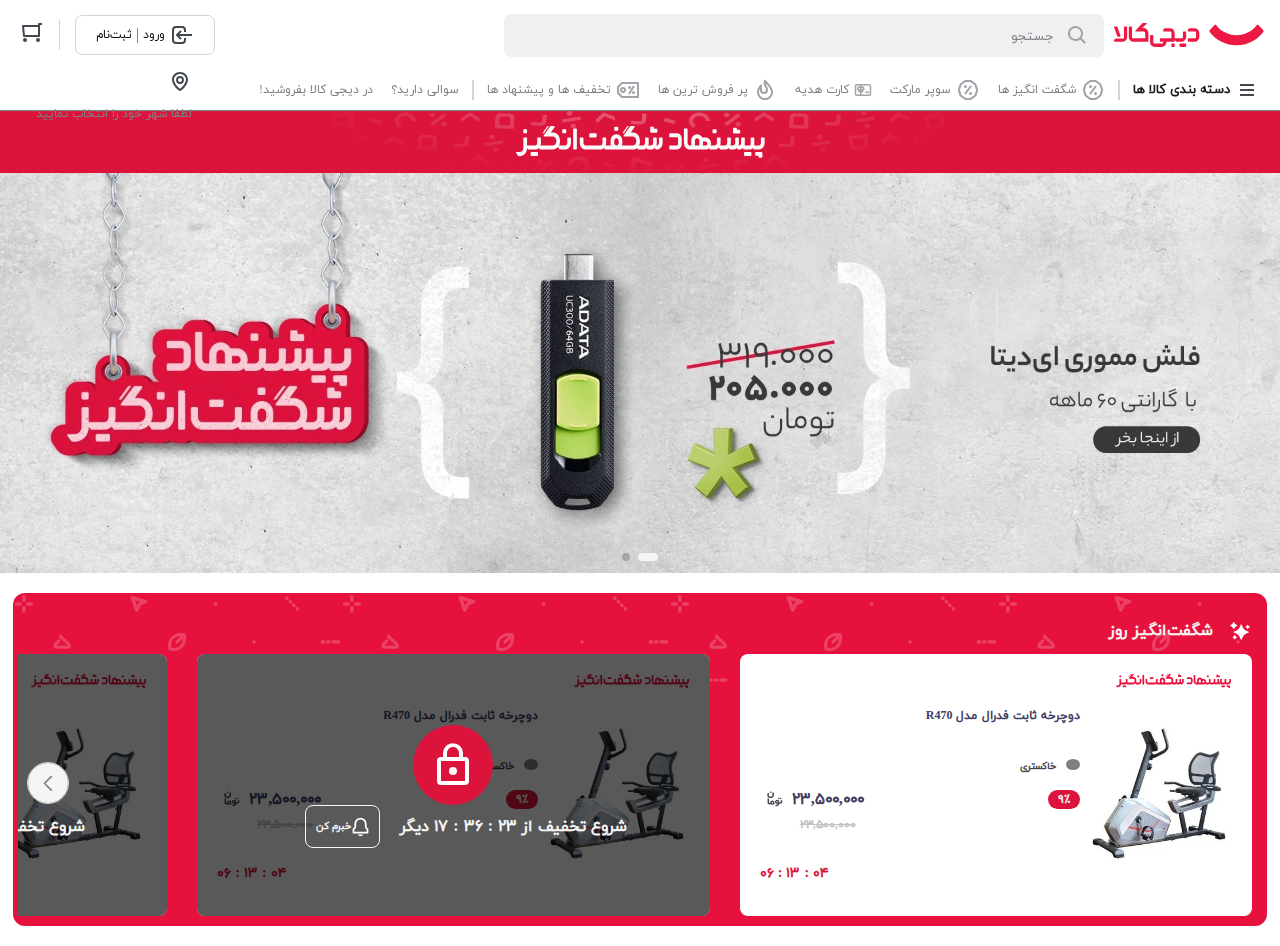
==== commit 4017fd8c: "daily offers" ====
--- a/offers.html
+++ b/offers.html
@@ -2673,39 +2673,193 @@
         </div>
         <div class="banner-second">
           <!-- Swiper -->
-  <div class="swiper mySwiper">
-    <div class="swiper-wrapper">
-      <div class="swiper-slide"><img src="./images/incredible-offers/banner/ban1.jpg" alt=""></div>
-      <div class="swiper-slide"><img src="./images/incredible-offers/banner/ban2.png" alt=""></div>
-    </div>
-    <div class="swiper-button-next"></div>
-    <div class="swiper-button-prev"></div>
-    <div class="swiper-pagination"></div>
-  </div>
-
-        
+          <div class="swiper mySwiper">
+            <div class="swiper-wrapper">
+              <div class="swiper-slide">
+                <img src="./images/incredible-offers/banner/ban1.jpg" alt="" />
+              </div>
+              <div class="swiper-slide">
+                <img src="./images/incredible-offers/banner/ban2.png" alt="" />
+              </div>
+            </div>
+            <div class="swiper-button-next"></div>
+            <div class="swiper-button-prev"></div>
+            <div class="swiper-pagination"></div>
+          </div>
         </div>
       </div>
       <!--end header-->
       <div class="daily-offer">
         <div class="daily-offer-center">
           <div class="daily-offer-center-top">
-            <img src="./images/incredible-offers/daily-offer/shirink.svg" alt="">
+            <img
+              src="./images/incredible-offers/daily-offer/shirink.svg"
+              alt=""
+            />
             <span>شگفت‌انگیز روز</span>
           </div>
           <div class="daily-offer-center-bottom">
             <!-- Swiper -->
-  <div class="swiper mySwiper-t">
-    <div class="swiper-wrapper">
-      <div class="swiper-slide">Slide 1</div>
-      <div class="swiper-slide">Slide 2</div>
-      <div class="swiper-slide">Slide 3</div>
-      <div class="swiper-slide">Slide 4</div>
-    </div>
-    <div class="swiper-button-next"></div>
-    <div class="swiper-button-prev"></div>
-  </div>
-
+            <div class="swiper mySwiper-t">
+              <div class="swiper-wrapper">
+                <div class="swiper-slide">
+                  <div class="swiper-slide-item">
+                    <a href="#">
+                      <div class="slide-items-pic">
+                        <img src="./images/incredible-offers/daily-offer/shegeftangiz.svg" alt="">
+                      </div>
+                      <div class="slide-item-items">
+                        <div class="slide-item-items-right">
+                          <img src="./images/incredible-offers/daily-offer/bycicle.jpg" alt="">
+                        </div>
+                        <div class="slide-item-items-left">
+                         <div class="item-title">دوچرخه ثابت فدرال مدل R470</div>
+                         <div class="item-color">
+                          <div class="color"></div>
+                          <div class="text">خاکستری</div>
+                         </div>
+                         <div class="item-price">
+                          <div class="right">۹٪</div>
+                          <div class="center">۲۳,۵۰۰,۰۰۰</div>
+                          <div class="left">
+                            <img src="./images/offer/toman.svg" alt="">
+                          </div>
+                         </div>
+                         <div class="item-offer-price">۲۳,۵۰۰,۰۰۰</div>
+                         <div class="item-time">۰۴ : ۱۳ : ۰۶</div>
+                        </div>
+                      </div>
+                    </a>
+                  </div>
+                </div>
+                <div class="swiper-slide"><div class="swiper-slide-item">
+                  <a href="#">
+                    <div class="slide-items-pic">
+                      <img src="./images/incredible-offers/daily-offer/shegeftangiz.svg" alt="">
+                    </div>
+                    <div class="slide-item-items">
+                      <div class="slide-item-items-right">
+                        <img src="./images/incredible-offers/daily-offer/bycicle.jpg" alt="">
+                      </div>
+                      <div class="slide-item-items-left">
+                       <div class="item-title">دوچرخه ثابت فدرال مدل R470</div>
+                       <div class="item-color">
+                        <div class="color"></div>
+                        <div class="text">خاکستری</div>
+                       </div>
+                       <div class="item-price">
+                        <div class="right">۹٪</div>
+                        <div class="center">۲۳,۵۰۰,۰۰۰</div>
+                        <div class="left">
+                          <img src="./images/offer/toman.svg" alt="">
+                        </div>
+                       </div>
+                       <div class="item-offer-price">۲۳,۵۰۰,۰۰۰</div>
+                       <div class="item-time">۰۴ : ۱۳ : ۰۶</div>
+                      </div>
+                    </div>
+                  </a>
+                </div>
+                <div class="swiper-offer-cover">
+                  <div class="pic">
+                    <img src="./images/incredible-offers/daily-offer/lock.svg" alt="">
+                  </div>
+                  <div class="text">
+                    <span>شروع تخفیف از ۲۳ : ۳۶ : ۱۷ دیگر</span>
+                    <div class="news">
+                      <img src="./images/incredible-offers/daily-offer/ring.svg" alt="">
+                      <span>خبرم کن</span>
+                    </div>
+                  </div>
+                </div>
+              </div>
+                <div class="swiper-slide"><div class="swiper-slide-item">
+                  <a href="#">
+                    <div class="slide-items-pic">
+                      <img src="./images/incredible-offers/daily-offer/shegeftangiz.svg" alt="">
+                    </div>
+                    <div class="slide-item-items">
+                      <div class="slide-item-items-right">
+                        <img src="./images/incredible-offers/daily-offer/bycicle.jpg" alt="">
+                      </div>
+                      <div class="slide-item-items-left">
+                       <div class="item-title">دوچرخه ثابت فدرال مدل R470</div>
+                       <div class="item-color">
+                        <div class="color"></div>
+                        <div class="text">خاکستری</div>
+                       </div>
+                       <div class="item-price">
+                        <div class="right">۹٪</div>
+                        <div class="center">۲۳,۵۰۰,۰۰۰</div>
+                        <div class="left">
+                          <img src="./images/offer/toman.svg" alt="">
+                        </div>
+                       </div>
+                       <div class="item-offer-price">۲۳,۵۰۰,۰۰۰</div>
+                       <div class="item-time">۰۴ : ۱۳ : ۰۶</div>
+                      </div>
+                    </div>
+                  </a>
+                </div>
+                <div class="swiper-offer-cover">
+                  <div class="pic">
+                    <img src="./images/incredible-offers/daily-offer/lock.svg" alt="">
+                  </div>
+                  <div class="text">
+                    <span>شروع تخفیف از ۲۳ : ۳۶ : ۱۷ دیگر</span>
+                    <div class="news">
+                      <img src="./images/incredible-offers/daily-offer/ring.svg" alt="">
+                      <span>خبرم کن</span>
+                    </div>
+                  </div>
+                </div>
+              </div>
+                <div class="swiper-slide"><div class="swiper-slide-item">
+                  <a href="#">
+                    <div class="slide-items-pic">
+                      <img src="./images/incredible-offers/daily-offer/shegeftangiz.svg" alt="">
+                    </div>
+                    <div class="slide-item-items">
+                      <div class="slide-item-items-right">
+                        <img src="./images/incredible-offers/daily-offer/bycicle.jpg" alt="">
+                      </div>
+                      <div class="slide-item-items-left">
+                       <div class="item-title">دوچرخه ثابت فدرال مدل R470</div>
+                       <div class="item-color">
+                        <div class="color"></div>
+                        <div class="text">خاکستری</div>
+                       </div>
+                       <div class="item-price">
+                        <div class="right">۹٪</div>
+                        <div class="center">۲۳,۵۰۰,۰۰۰</div>
+                        <div class="left">
+                          <img src="./images/offer/toman.svg" alt="">
+                        </div>
+                       </div>
+                       <div class="item-offer-price">۲۳,۵۰۰,۰۰۰</div>
+                       <div class="item-time">۰۴ : ۱۳ : ۰۶</div>
+                      </div>
+                    </div>
+                  </a>
+                </div>
+                
+                <div class="swiper-offer-cover">
+                  <div class="pic">
+                    <img src="./images/incredible-offers/daily-offer/lock.svg" alt="">
+                  </div>
+                  <div class="text">
+                    <span>شروع تخفیف از ۲۳ : ۳۶ : ۱۷ دیگر</span>
+                    <div class="news">
+                      <img src="./images/incredible-offers/daily-offer/ring.svg" alt="">
+                      <span>خبرم کن</span>
+                    </div>
+                  </div>
+                </div>
+              </div>
+              </div>
+              <div class="swiper-button-next"></div>
+              <div class="swiper-button-prev"></div>
+            </div>
           </div>
         </div>
       </div>
@@ -2730,14 +2884,14 @@
         },
       });
       var swiper = new Swiper(".mySwiper-t", {
-      slidesPerView: 2.33,
-      spaceBetween: 30,
-     
-      navigation: {
+        slidesPerView: 2.33,
+        spaceBetween: 30,
+
+        navigation: {
           nextEl: ".swiper-button-next",
           prevEl: ".swiper-button-prev",
         },
-    });
+      });
     </script>
   </body>
 </html>
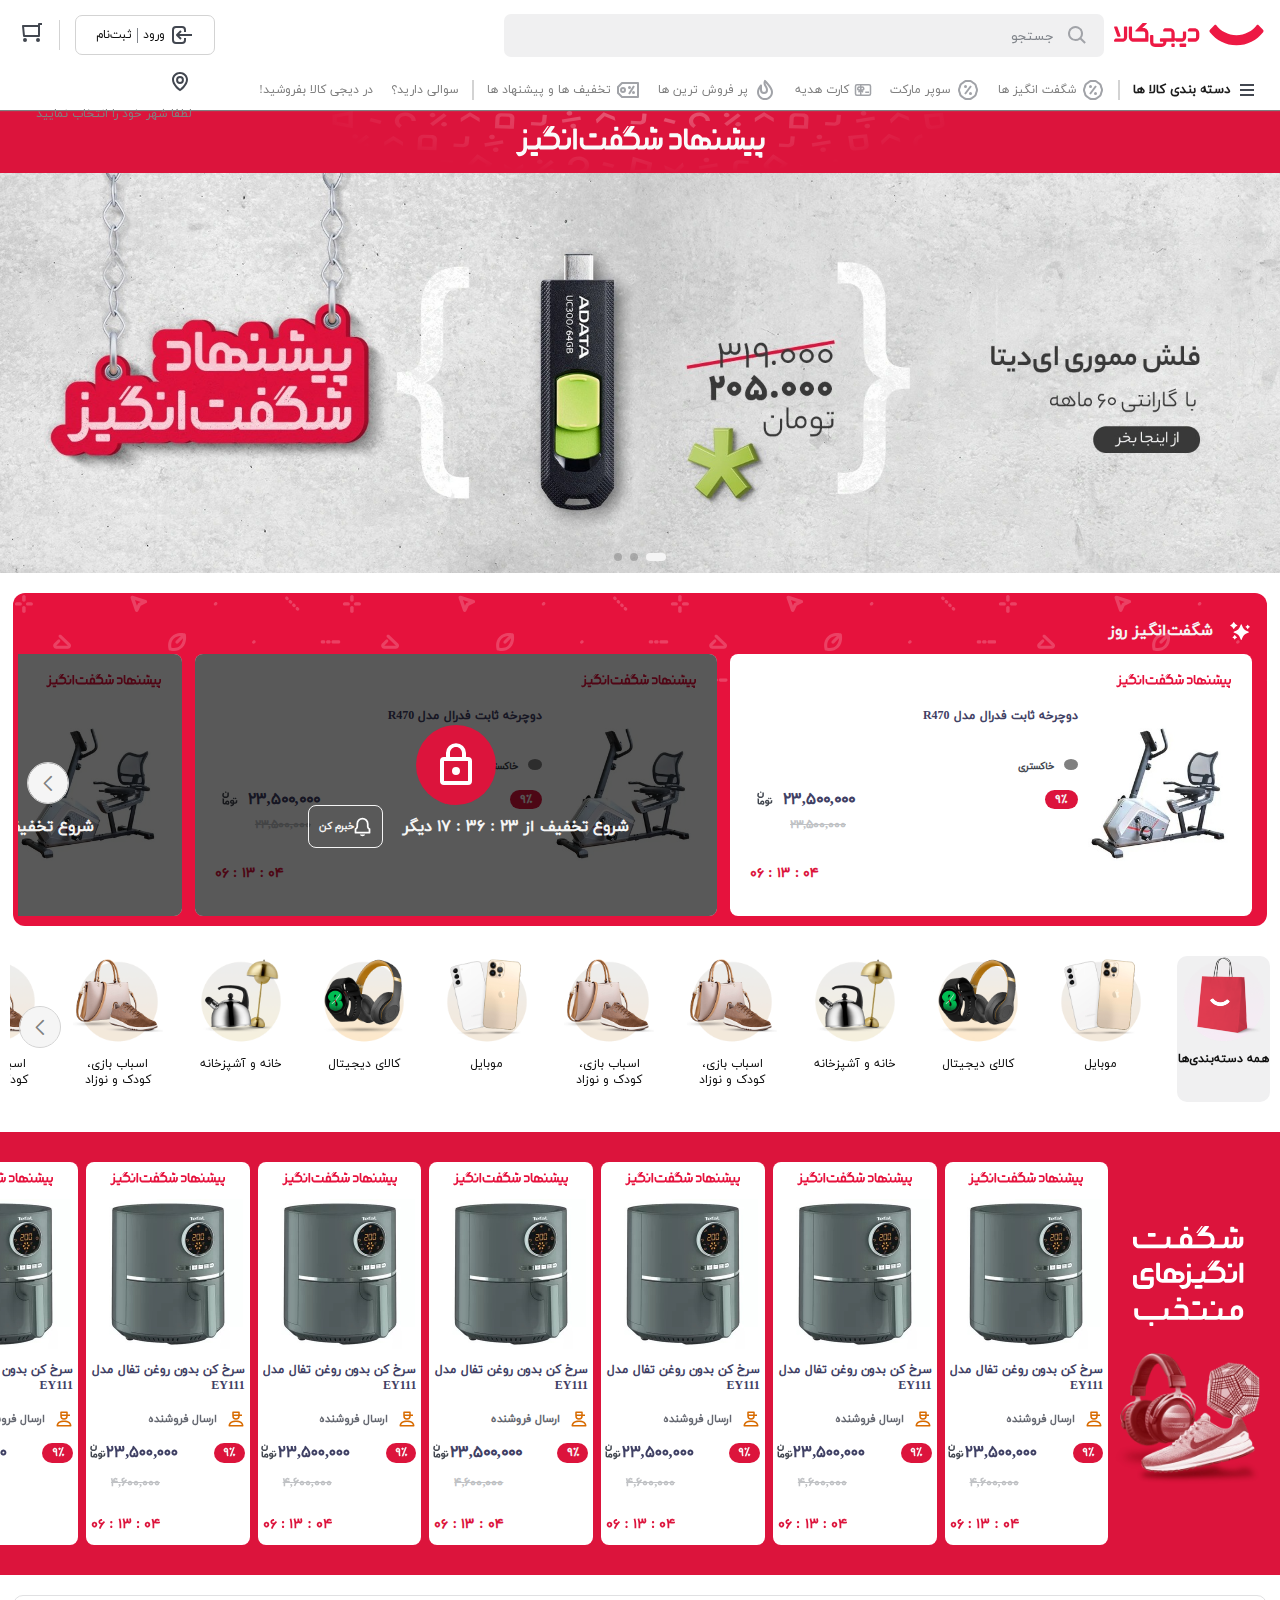
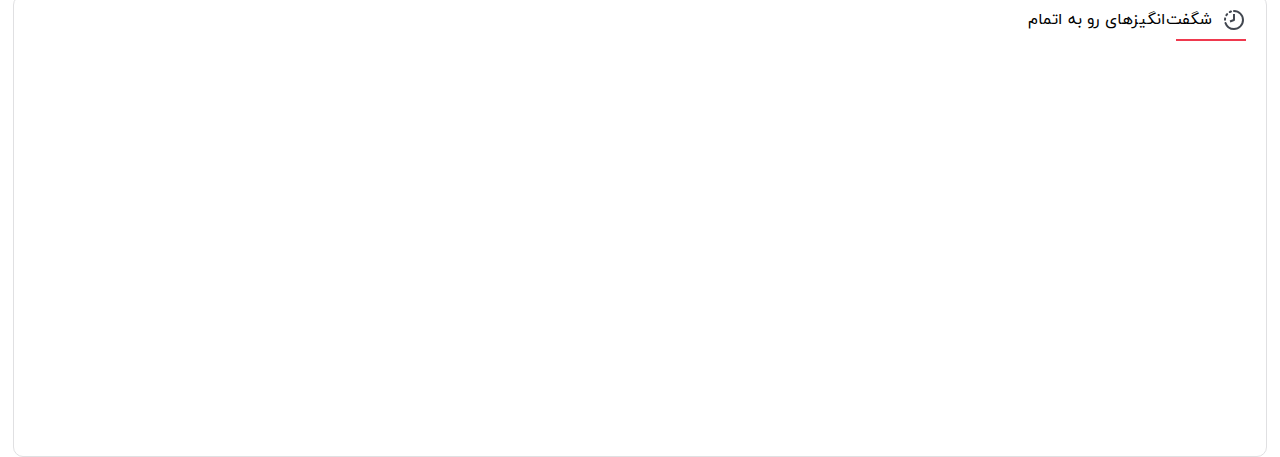
==== commit 3024ddd9: "massage" ====
--- a/offers.html
+++ b/offers.html
@@ -2706,160 +2706,658 @@
                   <div class="swiper-slide-item">
                     <a href="#">
                       <div class="slide-items-pic">
-                        <img src="./images/incredible-offers/daily-offer/shegeftangiz.svg" alt="">
+                        <img
+                          src="./images/incredible-offers/daily-offer/shegeftangiz.svg"
+                          alt=""
+                        />
                       </div>
                       <div class="slide-item-items">
                         <div class="slide-item-items-right">
-                          <img src="./images/incredible-offers/daily-offer/bycicle.jpg" alt="">
+                          <img
+                            src="./images/incredible-offers/daily-offer/bycicle.jpg"
+                            alt=""
+                          />
                         </div>
                         <div class="slide-item-items-left">
-                         <div class="item-title">دوچرخه ثابت فدرال مدل R470</div>
-                         <div class="item-color">
-                          <div class="color"></div>
-                          <div class="text">خاکستری</div>
-                         </div>
-                         <div class="item-price">
-                          <div class="right">۹٪</div>
-                          <div class="center">۲۳,۵۰۰,۰۰۰</div>
-                          <div class="left">
-                            <img src="./images/offer/toman.svg" alt="">
+                          <div class="item-title">
+                            دوچرخه ثابت فدرال مدل R470
                           </div>
-                         </div>
-                         <div class="item-offer-price">۲۳,۵۰۰,۰۰۰</div>
-                         <div class="item-time">۰۴ : ۱۳ : ۰۶</div>
+                          <div class="item-color">
+                            <div class="color"></div>
+                            <div class="text">خاکستری</div>
+                          </div>
+                          <div class="item-price">
+                            <div class="right">۹٪</div>
+                            <div class="center">۲۳,۵۰۰,۰۰۰</div>
+                            <div class="left">
+                              <img src="./images/offer/toman.svg" alt="" />
+                            </div>
+                          </div>
+                          <div class="item-offer-price">۲۳,۵۰۰,۰۰۰</div>
+                          <div class="item-time">۰۴ : ۱۳ : ۰۶</div>
                         </div>
                       </div>
                     </a>
                   </div>
                 </div>
-                <div class="swiper-slide"><div class="swiper-slide-item">
-                  <a href="#">
-                    <div class="slide-items-pic">
-                      <img src="./images/incredible-offers/daily-offer/shegeftangiz.svg" alt="">
-                    </div>
-                    <div class="slide-item-items">
-                      <div class="slide-item-items-right">
-                        <img src="./images/incredible-offers/daily-offer/bycicle.jpg" alt="">
-                      </div>
-                      <div class="slide-item-items-left">
-                       <div class="item-title">دوچرخه ثابت فدرال مدل R470</div>
-                       <div class="item-color">
-                        <div class="color"></div>
-                        <div class="text">خاکستری</div>
-                       </div>
-                       <div class="item-price">
-                        <div class="right">۹٪</div>
-                        <div class="center">۲۳,۵۰۰,۰۰۰</div>
-                        <div class="left">
-                          <img src="./images/offer/toman.svg" alt="">
+                <div class="swiper-slide">
+                  <div class="swiper-slide-item">
+                    <a href="#">
+                      <div class="slide-items-pic">
+                        <img
+                          src="./images/incredible-offers/daily-offer/shegeftangiz.svg"
+                          alt=""
+                        />
+                      </div>
+                      <div class="slide-item-items">
+                        <div class="slide-item-items-right">
+                          <img
+                            src="./images/incredible-offers/daily-offer/bycicle.jpg"
+                            alt=""
+                          />
                         </div>
-                       </div>
-                       <div class="item-offer-price">۲۳,۵۰۰,۰۰۰</div>
-                       <div class="item-time">۰۴ : ۱۳ : ۰۶</div>
-                      </div>
-                    </div>
-                  </a>
+                        <div class="slide-item-items-left">
+                          <div class="item-title">
+                            دوچرخه ثابت فدرال مدل R470
+                          </div>
+                          <div class="item-color">
+                            <div class="color"></div>
+                            <div class="text">خاکستری</div>
+                          </div>
+                          <div class="item-price">
+                            <div class="right">۹٪</div>
+                            <div class="center">۲۳,۵۰۰,۰۰۰</div>
+                            <div class="left">
+                              <img src="./images/offer/toman.svg" alt="" />
+                            </div>
+                          </div>
+                          <div class="item-offer-price">۲۳,۵۰۰,۰۰۰</div>
+                          <div class="item-time">۰۴ : ۱۳ : ۰۶</div>
+                        </div>
+                      </div>
+                    </a>
+                  </div>
+                  <div class="swiper-offer-cover">
+                    <div class="pic">
+                      <img
+                        src="./images/incredible-offers/daily-offer/lock.svg"
+                        alt=""
+                      />
+                    </div>
+                    <div class="text">
+                      <span>شروع تخفیف از ۲۳ : ۳۶ : ۱۷ دیگر</span>
+                      <div class="news">
+                        <img
+                          src="./images/incredible-offers/daily-offer/ring.svg"
+                          alt=""
+                        />
+                        <span>خبرم کن</span>
+                      </div>
+                    </div>
+                  </div>
                 </div>
-                <div class="swiper-offer-cover">
-                  <div class="pic">
-                    <img src="./images/incredible-offers/daily-offer/lock.svg" alt="">
-                  </div>
-                  <div class="text">
-                    <span>شروع تخفیف از ۲۳ : ۳۶ : ۱۷ دیگر</span>
-                    <div class="news">
-                      <img src="./images/incredible-offers/daily-offer/ring.svg" alt="">
-                      <span>خبرم کن</span>
+                <div class="swiper-slide">
+                  <div class="swiper-slide-item">
+                    <a href="#">
+                      <div class="slide-items-pic">
+                        <img
+                          src="./images/incredible-offers/daily-offer/shegeftangiz.svg"
+                          alt=""
+                        />
+                      </div>
+                      <div class="slide-item-items">
+                        <div class="slide-item-items-right">
+                          <img
+                            src="./images/incredible-offers/daily-offer/bycicle.jpg"
+                            alt=""
+                          />
+                        </div>
+                        <div class="slide-item-items-left">
+                          <div class="item-title">
+                            دوچرخه ثابت فدرال مدل R470
+                          </div>
+                          <div class="item-color">
+                            <div class="color"></div>
+                            <div class="text">خاکستری</div>
+                          </div>
+                          <div class="item-price">
+                            <div class="right">۹٪</div>
+                            <div class="center">۲۳,۵۰۰,۰۰۰</div>
+                            <div class="left">
+                              <img src="./images/offer/toman.svg" alt="" />
+                            </div>
+                          </div>
+                          <div class="item-offer-price">۲۳,۵۰۰,۰۰۰</div>
+                          <div class="item-time">۰۴ : ۱۳ : ۰۶</div>
+                        </div>
+                      </div>
+                    </a>
+                  </div>
+                  <div class="swiper-offer-cover">
+                    <div class="pic">
+                      <img
+                        src="./images/incredible-offers/daily-offer/lock.svg"
+                        alt=""
+                      />
+                    </div>
+                    <div class="text">
+                      <span>شروع تخفیف از ۲۳ : ۳۶ : ۱۷ دیگر</span>
+                      <div class="news">
+                        <img
+                          src="./images/incredible-offers/daily-offer/ring.svg"
+                          alt=""
+                        />
+                        <span>خبرم کن</span>
+                      </div>
                     </div>
                   </div>
                 </div>
-              </div>
-                <div class="swiper-slide"><div class="swiper-slide-item">
-                  <a href="#">
-                    <div class="slide-items-pic">
-                      <img src="./images/incredible-offers/daily-offer/shegeftangiz.svg" alt="">
-                    </div>
-                    <div class="slide-item-items">
-                      <div class="slide-item-items-right">
-                        <img src="./images/incredible-offers/daily-offer/bycicle.jpg" alt="">
-                      </div>
-                      <div class="slide-item-items-left">
-                       <div class="item-title">دوچرخه ثابت فدرال مدل R470</div>
-                       <div class="item-color">
-                        <div class="color"></div>
-                        <div class="text">خاکستری</div>
-                       </div>
-                       <div class="item-price">
-                        <div class="right">۹٪</div>
-                        <div class="center">۲۳,۵۰۰,۰۰۰</div>
-                        <div class="left">
-                          <img src="./images/offer/toman.svg" alt="">
+                <div class="swiper-slide">
+                  <div class="swiper-slide-item">
+                    <a href="#">
+                      <div class="slide-items-pic">
+                        <img
+                          src="./images/incredible-offers/daily-offer/shegeftangiz.svg"
+                          alt=""
+                        />
+                      </div>
+                      <div class="slide-item-items">
+                        <div class="slide-item-items-right">
+                          <img
+                            src="./images/incredible-offers/daily-offer/bycicle.jpg"
+                            alt=""
+                          />
                         </div>
-                       </div>
-                       <div class="item-offer-price">۲۳,۵۰۰,۰۰۰</div>
-                       <div class="item-time">۰۴ : ۱۳ : ۰۶</div>
-                      </div>
-                    </div>
-                  </a>
+                        <div class="slide-item-items-left">
+                          <div class="item-title">
+                            دوچرخه ثابت فدرال مدل R470
+                          </div>
+                          <div class="item-color">
+                            <div class="color"></div>
+                            <div class="text">خاکستری</div>
+                          </div>
+                          <div class="item-price">
+                            <div class="right">۹٪</div>
+                            <div class="center">۲۳,۵۰۰,۰۰۰</div>
+                            <div class="left">
+                              <img src="./images/offer/toman.svg" alt="" />
+                            </div>
+                          </div>
+                          <div class="item-offer-price">۲۳,۵۰۰,۰۰۰</div>
+                          <div class="item-time">۰۴ : ۱۳ : ۰۶</div>
+                        </div>
+                      </div>
+                    </a>
+                  </div>
+
+                  <div class="swiper-offer-cover">
+                    <div class="pic">
+                      <img
+                        src="./images/incredible-offers/daily-offer/lock.svg"
+                        alt=""
+                      />
+                    </div>
+                    <div class="text">
+                      <span>شروع تخفیف از ۲۳ : ۳۶ : ۱۷ دیگر</span>
+                      <div class="news">
+                        <img
+                          src="./images/incredible-offers/daily-offer/ring.svg"
+                          alt=""
+                        />
+                        <span>خبرم کن</span>
+                      </div>
+                    </div>
+                  </div>
                 </div>
-                <div class="swiper-offer-cover">
-                  <div class="pic">
-                    <img src="./images/incredible-offers/daily-offer/lock.svg" alt="">
-                  </div>
-                  <div class="text">
-                    <span>شروع تخفیف از ۲۳ : ۳۶ : ۱۷ دیگر</span>
-                    <div class="news">
-                      <img src="./images/incredible-offers/daily-offer/ring.svg" alt="">
-                      <span>خبرم کن</span>
-                    </div>
-                  </div>
-                </div>
-              </div>
-                <div class="swiper-slide"><div class="swiper-slide-item">
-                  <a href="#">
-                    <div class="slide-items-pic">
-                      <img src="./images/incredible-offers/daily-offer/shegeftangiz.svg" alt="">
-                    </div>
-                    <div class="slide-item-items">
-                      <div class="slide-item-items-right">
-                        <img src="./images/incredible-offers/daily-offer/bycicle.jpg" alt="">
-                      </div>
-                      <div class="slide-item-items-left">
-                       <div class="item-title">دوچرخه ثابت فدرال مدل R470</div>
-                       <div class="item-color">
-                        <div class="color"></div>
-                        <div class="text">خاکستری</div>
-                       </div>
-                       <div class="item-price">
-                        <div class="right">۹٪</div>
-                        <div class="center">۲۳,۵۰۰,۰۰۰</div>
-                        <div class="left">
-                          <img src="./images/offer/toman.svg" alt="">
-                        </div>
-                       </div>
-                       <div class="item-offer-price">۲۳,۵۰۰,۰۰۰</div>
-                       <div class="item-time">۰۴ : ۱۳ : ۰۶</div>
-                      </div>
-                    </div>
-                  </a>
-                </div>
-                
-                <div class="swiper-offer-cover">
-                  <div class="pic">
-                    <img src="./images/incredible-offers/daily-offer/lock.svg" alt="">
-                  </div>
-                  <div class="text">
-                    <span>شروع تخفیف از ۲۳ : ۳۶ : ۱۷ دیگر</span>
-                    <div class="news">
-                      <img src="./images/incredible-offers/daily-offer/ring.svg" alt="">
-                      <span>خبرم کن</span>
-                    </div>
-                  </div>
-                </div>
-              </div>
               </div>
               <div class="swiper-button-next"></div>
               <div class="swiper-button-prev"></div>
             </div>
+          </div>
+        </div>
+      </div>
+      <!-- categori-product -->
+      <div class="categori-product">
+        <div class="swiper mySwiper-cat">
+          <div class="swiper-wrapper">
+            <div class="swiper-slide">
+              <div class="first-item">
+                <div class="pic">
+                  <img
+                    src="./images/incredible-offers/categori-product/categori.png"
+                    alt=""
+                  />
+                  <span>همه دسته‌بندی‌ها</span>
+                </div>
+                <div class="text"></div>
+              </div>
+            </div>
+            <div class="swiper-slide">
+              <div class="another-item">
+                <img
+                  src="./images/incredible-offers/categori-product/mobile.png"
+                  alt=""
+                />
+                <span>موبایل</span>
+              </div>
+            </div>
+            <div class="swiper-slide">
+              <div class="another-item">
+                <img
+                  src="./images/incredible-offers/categori-product/digital-pro.png"
+                  alt=""
+                />
+                <span>کالای دیجیتال</span>
+              </div>
+            </div>
+            <div class="swiper-slide">
+              <div class="another-item">
+                <img
+                  src="./images/incredible-offers/categori-product/home-kitchen.png"
+                  alt=""
+                />
+                <span>خانه و آشپزخانه</span>
+              </div>
+            </div>
+            <div class="swiper-slide">
+              <div class="another-item">
+                <img
+                  src="./images/incredible-offers/categori-product/clothes.png"
+                  alt=""
+                />
+                <span>اسباب بازی، کودک و نوزاد</span>
+              </div>
+            </div>
+            <div class="swiper-slide">
+              <div class="another-item">
+                <img
+                  src="./images/incredible-offers/categori-product/clothes.png"
+                  alt=""
+                />
+                <span>اسباب بازی، کودک و نوزاد</span>
+              </div>
+            </div>
+            <div class="swiper-slide">
+              <div class="another-item">
+                <img
+                  src="./images/incredible-offers/categori-product/mobile.png"
+                  alt=""
+                />
+                <span>موبایل</span>
+              </div>
+            </div>
+            <div class="swiper-slide">
+              <div class="another-item">
+                <img
+                  src="./images/incredible-offers/categori-product/digital-pro.png"
+                  alt=""
+                />
+                <span>کالای دیجیتال</span>
+              </div>
+            </div>
+            <div class="swiper-slide">
+              <div class="another-item">
+                <img
+                  src="./images/incredible-offers/categori-product/home-kitchen.png"
+                  alt=""
+                />
+                <span>خانه و آشپزخانه</span>
+              </div>
+            </div>
+            <div class="swiper-slide">
+              <div class="another-item">
+                <img
+                  src="./images/incredible-offers/categori-product/clothes.png"
+                  alt=""
+                />
+                <span>اسباب بازی، کودک و نوزاد</span>
+              </div>
+            </div>
+            <div class="swiper-slide">
+              <div class="another-item">
+                <img
+                  src="./images/incredible-offers/categori-product/clothes.png"
+                  alt=""
+                />
+                <span>اسباب بازی، کودک و نوزاد</span>
+              </div>
+            </div>
+            <div class="swiper-slide">
+              <div class="another-item">
+                <img
+                  src="./images/incredible-offers/categori-product/clothes.png"
+                  alt=""
+                />
+                <span>اسباب بازی، کودک و نوزاد</span>
+              </div>
+            </div>
+            <div class="swiper-slide">
+              <div class="another-item">
+                <img
+                  src="./images/incredible-offers/categori-product/clothes.png"
+                  alt=""
+                />
+                <span>اسباب بازی، کودک و نوزاد</span>
+              </div>
+            </div>
+          </div>
+          <div class="swiper-button-next"></div>
+          <div class="swiper-button-prev"></div>
+        </div>
+      </div>
+      <!-- amazing-offer -->
+      <div class="amazing-offer">
+        <div class="amazing-offer-center">
+          <div class="swiper mySwiper-amazing">
+            <div class="swiper-wrapper">
+              <div class="swiper-slide">
+                <div class="amazing-first">
+                  <img
+                    class="offer"
+                    src="./images/incredible-offers/amazing-offer/offer.svg"
+                    alt=""
+                  />
+                  <img
+                    src="./images/incredible-offers/amazing-offer/General.png"
+                    alt=""
+                  />
+                </div>
+              </div>
+              <div class="swiper-slide">
+                <div class="amazing-second">
+                  <div class="amazing-off">
+                    <img
+                      src="./images/incredible-offers/daily-offer/shegeftangiz.svg"
+                      alt=""
+                    />
+                  </div>
+                  <div class="amazing-pic">
+                    <img
+                      src="./images/incredible-offers/amazing-offer/bokharpaz.jpg"
+                      alt=""
+                    />
+                  </div>
+                  <div class="amazing-title">
+                    سرخ کن بدون روغن تفال مدل EY111
+                  </div>
+                  <div class="amazing-send">
+                    <img
+                      src="./images/incredible-offers/amazing-offer/send.svg"
+                      alt=""
+                    />
+                    <span>ارسال فروشنده</span>
+                  </div>
+                  <div class="amzing-price">
+                    <div class="right">۹٪</div>
+                    <div class="center">۲۳,۵۰۰,۰۰۰</div>
+                    <div class="left">
+                      <img src="./images/offer/toman.svg" alt="" />
+                    </div>
+                  </div>
+                  <div class="amazing-price-offer">۴,۶۰۰,۰۰۰</div>
+                  <div class="amazing-time">۰۴ : ۱۳ : ۰۶</div>
+                </div>
+              </div>
+              <div class="swiper-slide">
+                <div class="amazing-second">
+                  <div class="amazing-off">
+                    <img
+                      src="./images/incredible-offers/daily-offer/shegeftangiz.svg"
+                      alt=""
+                    />
+                  </div>
+                  <div class="amazing-pic">
+                    <img
+                      src="./images/incredible-offers/amazing-offer/bokharpaz.jpg"
+                      alt=""
+                    />
+                  </div>
+                  <div class="amazing-title">
+                    سرخ کن بدون روغن تفال مدل EY111
+                  </div>
+                  <div class="amazing-send">
+                    <img
+                      src="./images/incredible-offers/amazing-offer/send.svg"
+                      alt=""
+                    />
+                    <span>ارسال فروشنده</span>
+                  </div>
+                  <div class="amzing-price">
+                    <div class="right">۹٪</div>
+                    <div class="center">۲۳,۵۰۰,۰۰۰</div>
+                    <div class="left">
+                      <img src="./images/offer/toman.svg" alt="" />
+                    </div>
+                  </div>
+                  <div class="amazing-price-offer">۴,۶۰۰,۰۰۰</div>
+                  <div class="amazing-time">۰۴ : ۱۳ : ۰۶</div>
+                </div>
+              </div>
+              <div class="swiper-slide">
+                <div class="amazing-second">
+                  <div class="amazing-off">
+                    <img
+                      src="./images/incredible-offers/daily-offer/shegeftangiz.svg"
+                      alt=""
+                    />
+                  </div>
+                  <div class="amazing-pic">
+                    <img
+                      src="./images/incredible-offers/amazing-offer/bokharpaz.jpg"
+                      alt=""
+                    />
+                  </div>
+                  <div class="amazing-title">
+                    سرخ کن بدون روغن تفال مدل EY111
+                  </div>
+                  <div class="amazing-send">
+                    <img
+                      src="./images/incredible-offers/amazing-offer/send.svg"
+                      alt=""
+                    />
+                    <span>ارسال فروشنده</span>
+                  </div>
+                  <div class="amzing-price">
+                    <div class="right">۹٪</div>
+                    <div class="center">۲۳,۵۰۰,۰۰۰</div>
+                    <div class="left">
+                      <img src="./images/offer/toman.svg" alt="" />
+                    </div>
+                  </div>
+                  <div class="amazing-price-offer">۴,۶۰۰,۰۰۰</div>
+                  <div class="amazing-time">۰۴ : ۱۳ : ۰۶</div>
+                </div>
+              </div>
+              <div class="swiper-slide">
+                <div class="amazing-second">
+                  <div class="amazing-off">
+                    <img
+                      src="./images/incredible-offers/daily-offer/shegeftangiz.svg"
+                      alt=""
+                    />
+                  </div>
+                  <div class="amazing-pic">
+                    <img
+                      src="./images/incredible-offers/amazing-offer/bokharpaz.jpg"
+                      alt=""
+                    />
+                  </div>
+                  <div class="amazing-title">
+                    سرخ کن بدون روغن تفال مدل EY111
+                  </div>
+                  <div class="amazing-send">
+                    <img
+                      src="./images/incredible-offers/amazing-offer/send.svg"
+                      alt=""
+                    />
+                    <span>ارسال فروشنده</span>
+                  </div>
+                  <div class="amzing-price">
+                    <div class="right">۹٪</div>
+                    <div class="center">۲۳,۵۰۰,۰۰۰</div>
+                    <div class="left">
+                      <img src="./images/offer/toman.svg" alt="" />
+                    </div>
+                  </div>
+                  <div class="amazing-price-offer">۴,۶۰۰,۰۰۰</div>
+                  <div class="amazing-time">۰۴ : ۱۳ : ۰۶</div>
+                </div>
+              </div>
+              <div class="swiper-slide">
+                <div class="amazing-second">
+                  <div class="amazing-off">
+                    <img
+                      src="./images/incredible-offers/daily-offer/shegeftangiz.svg"
+                      alt=""
+                    />
+                  </div>
+                  <div class="amazing-pic">
+                    <img
+                      src="./images/incredible-offers/amazing-offer/bokharpaz.jpg"
+                      alt=""
+                    />
+                  </div>
+                  <div class="amazing-title">
+                    سرخ کن بدون روغن تفال مدل EY111
+                  </div>
+                  <div class="amazing-send">
+                    <img
+                      src="./images/incredible-offers/amazing-offer/send.svg"
+                      alt=""
+                    />
+                    <span>ارسال فروشنده</span>
+                  </div>
+                  <div class="amzing-price">
+                    <div class="right">۹٪</div>
+                    <div class="center">۲۳,۵۰۰,۰۰۰</div>
+                    <div class="left">
+                      <img src="./images/offer/toman.svg" alt="" />
+                    </div>
+                  </div>
+                  <div class="amazing-price-offer">۴,۶۰۰,۰۰۰</div>
+                  <div class="amazing-time">۰۴ : ۱۳ : ۰۶</div>
+                </div>
+              </div>
+              <div class="swiper-slide">
+                <div class="amazing-second">
+                  <div class="amazing-off">
+                    <img
+                      src="./images/incredible-offers/daily-offer/shegeftangiz.svg"
+                      alt=""
+                    />
+                  </div>
+                  <div class="amazing-pic">
+                    <img
+                      src="./images/incredible-offers/amazing-offer/bokharpaz.jpg"
+                      alt=""
+                    />
+                  </div>
+                  <div class="amazing-title">
+                    سرخ کن بدون روغن تفال مدل EY111
+                  </div>
+                  <div class="amazing-send">
+                    <img
+                      src="./images/incredible-offers/amazing-offer/send.svg"
+                      alt=""
+                    />
+                    <span>ارسال فروشنده</span>
+                  </div>
+                  <div class="amzing-price">
+                    <div class="right">۹٪</div>
+                    <div class="center">۲۳,۵۰۰,۰۰۰</div>
+                    <div class="left">
+                      <img src="./images/offer/toman.svg" alt="" />
+                    </div>
+                  </div>
+                  <div class="amazing-price-offer">۴,۶۰۰,۰۰۰</div>
+                  <div class="amazing-time">۰۴ : ۱۳ : ۰۶</div>
+                </div>
+              </div>
+              <div class="swiper-slide">
+                <div class="amazing-second">
+                  <div class="amazing-off">
+                    <img
+                      src="./images/incredible-offers/daily-offer/shegeftangiz.svg"
+                      alt=""
+                    />
+                  </div>
+                  <div class="amazing-pic">
+                    <img
+                      src="./images/incredible-offers/amazing-offer/bokharpaz.jpg"
+                      alt=""
+                    />
+                  </div>
+                  <div class="amazing-title">
+                    سرخ کن بدون روغن تفال مدل EY111
+                  </div>
+                  <div class="amazing-send">
+                    <img
+                      src="./images/incredible-offers/amazing-offer/send.svg"
+                      alt=""
+                    />
+                    <span>ارسال فروشنده</span>
+                  </div>
+                  <div class="amzing-price">
+                    <div class="right">۹٪</div>
+                    <div class="center">۲۳,۵۰۰,۰۰۰</div>
+                    <div class="left">
+                      <img src="./images/offer/toman.svg" alt="" />
+                    </div>
+                  </div>
+                  <div class="amazing-price-offer">۴,۶۰۰,۰۰۰</div>
+                  <div class="amazing-time">۰۴ : ۱۳ : ۰۶</div>
+                </div>
+              </div>
+              <div class="swiper-slide">
+                <div class="amazing-second">
+                  <div class="amazing-off">
+                    <img
+                      src="./images/incredible-offers/daily-offer/shegeftangiz.svg"
+                      alt=""
+                    />
+                  </div>
+                  <div class="amazing-pic">
+                    <img
+                      src="./images/incredible-offers/amazing-offer/bokharpaz.jpg"
+                      alt=""
+                    />
+                  </div>
+                  <div class="amazing-title">
+                    سرخ کن بدون روغن تفال مدل EY111
+                  </div>
+                  <div class="amazing-send">
+                    <img
+                      src="./images/incredible-offers/amazing-offer/send.svg"
+                      alt=""
+                    />
+                    <span>ارسال فروشنده</span>
+                  </div>
+                  <div class="amzing-price">
+                    <div class="right">۹٪</div>
+                    <div class="center">۲۳,۵۰۰,۰۰۰</div>
+                    <div class="left">
+                      <img src="./images/offer/toman.svg" alt="" />
+                    </div>
+                  </div>
+                  <div class="amazing-price-offer">۴,۶۰۰,۰۰۰</div>
+                  <div class="amazing-time">۰۴ : ۱۳ : ۰۶</div>
+                </div>
+              </div>
+            </div>
+          </div>
+        </div>
+      </div>
+      <div class="offer-finished">
+        <div class="offer-finished-center">
+          <div class="offer-title">
+            <img src="./images/incredible-offers/offer-finished/time.svg" alt="">
+            <span>شگفت‌انگیزهای رو به اتمام
+
+            </span>
+          </div>
+          <div class="line"></div>
+          <div class="offer-items">
+            
           </div>
         </div>
       </div>
@@ -2885,13 +3383,29 @@
       });
       var swiper = new Swiper(".mySwiper-t", {
         slidesPerView: 2.33,
-        spaceBetween: 30,
+        spaceBetween: 13,
 
         navigation: {
           nextEl: ".swiper-button-next",
           prevEl: ".swiper-button-prev",
         },
       });
+      var swiper = new Swiper(".mySwiper-cat", {
+        slidesPerView: 10.5,
+        spaceBetween: 30,
+        navigation: {
+          nextEl: ".swiper-button-next",
+          prevEl: ".swiper-button-prev",
+        },
+      });
+      var swiper = new Swiper(".mySwiper-amazing", {
+        slidesPerView: 7.5,
+        spaceBetween: 8,
+        pagination: {
+          el: ".swiper-pagination",
+          clickable: true,
+        },
+      });
     </script>
   </body>
 </html>
--- a/css-offers/off-main.css
+++ b/css-offers/off-main.css
@@ -2,3 +2,6 @@
 @import "./off-banner.css";
 @import "./off-header.css";
 @import "./daily-offer.css";
+@import "./categori-product.css";
+@import "./amazing-offer.css";
+@import "./offer-finished.css";
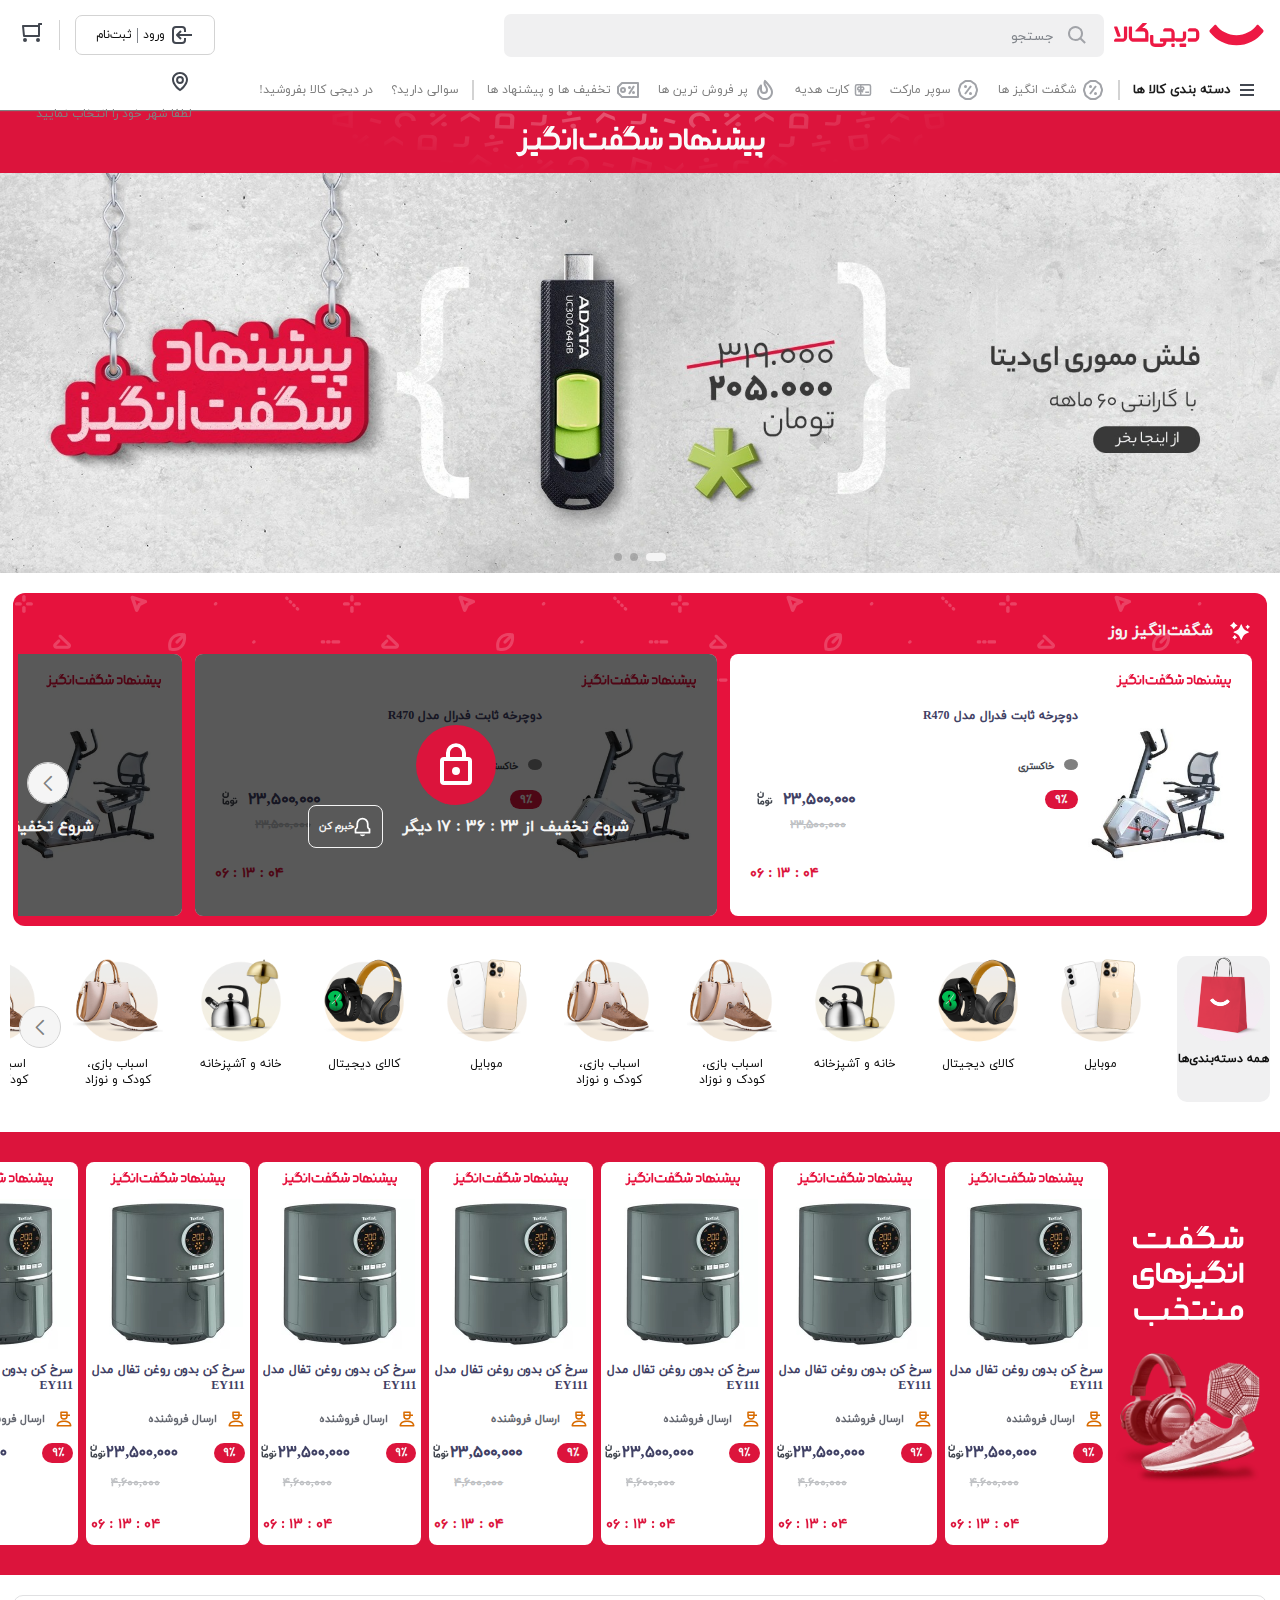
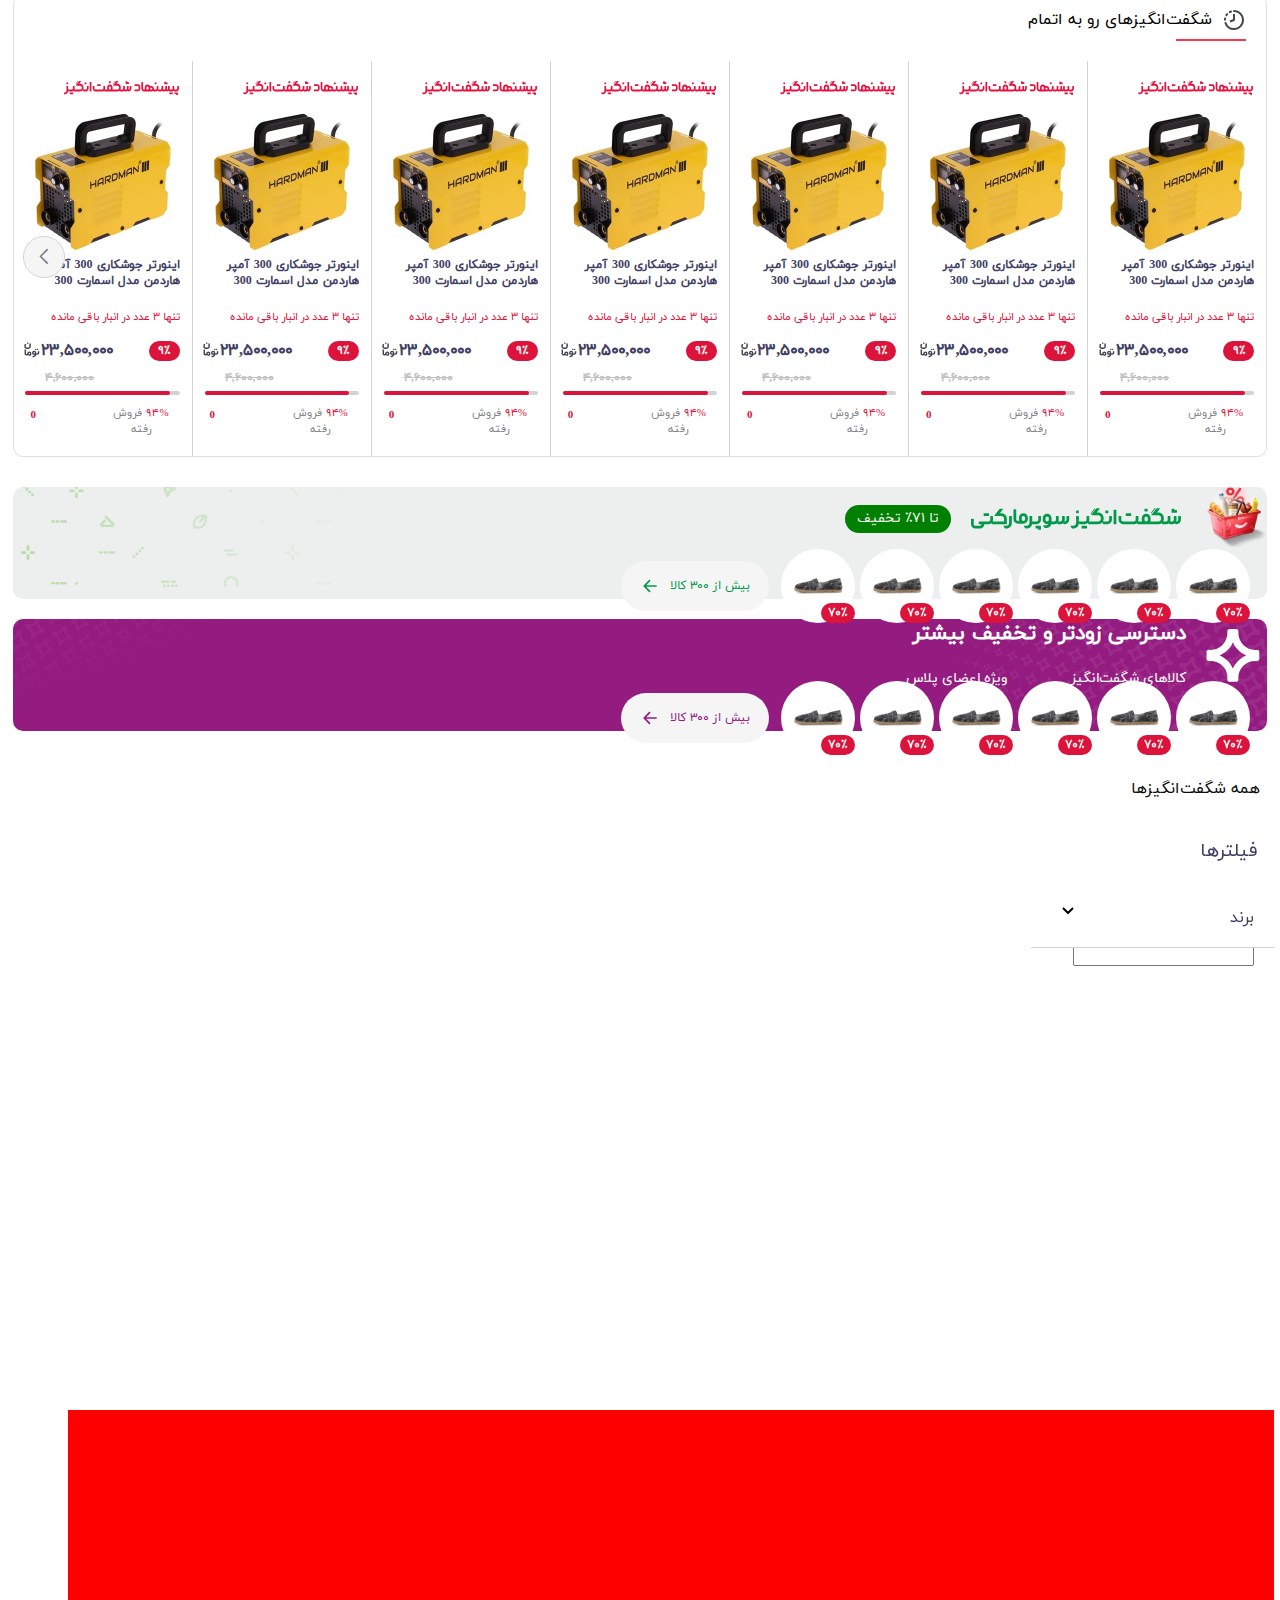
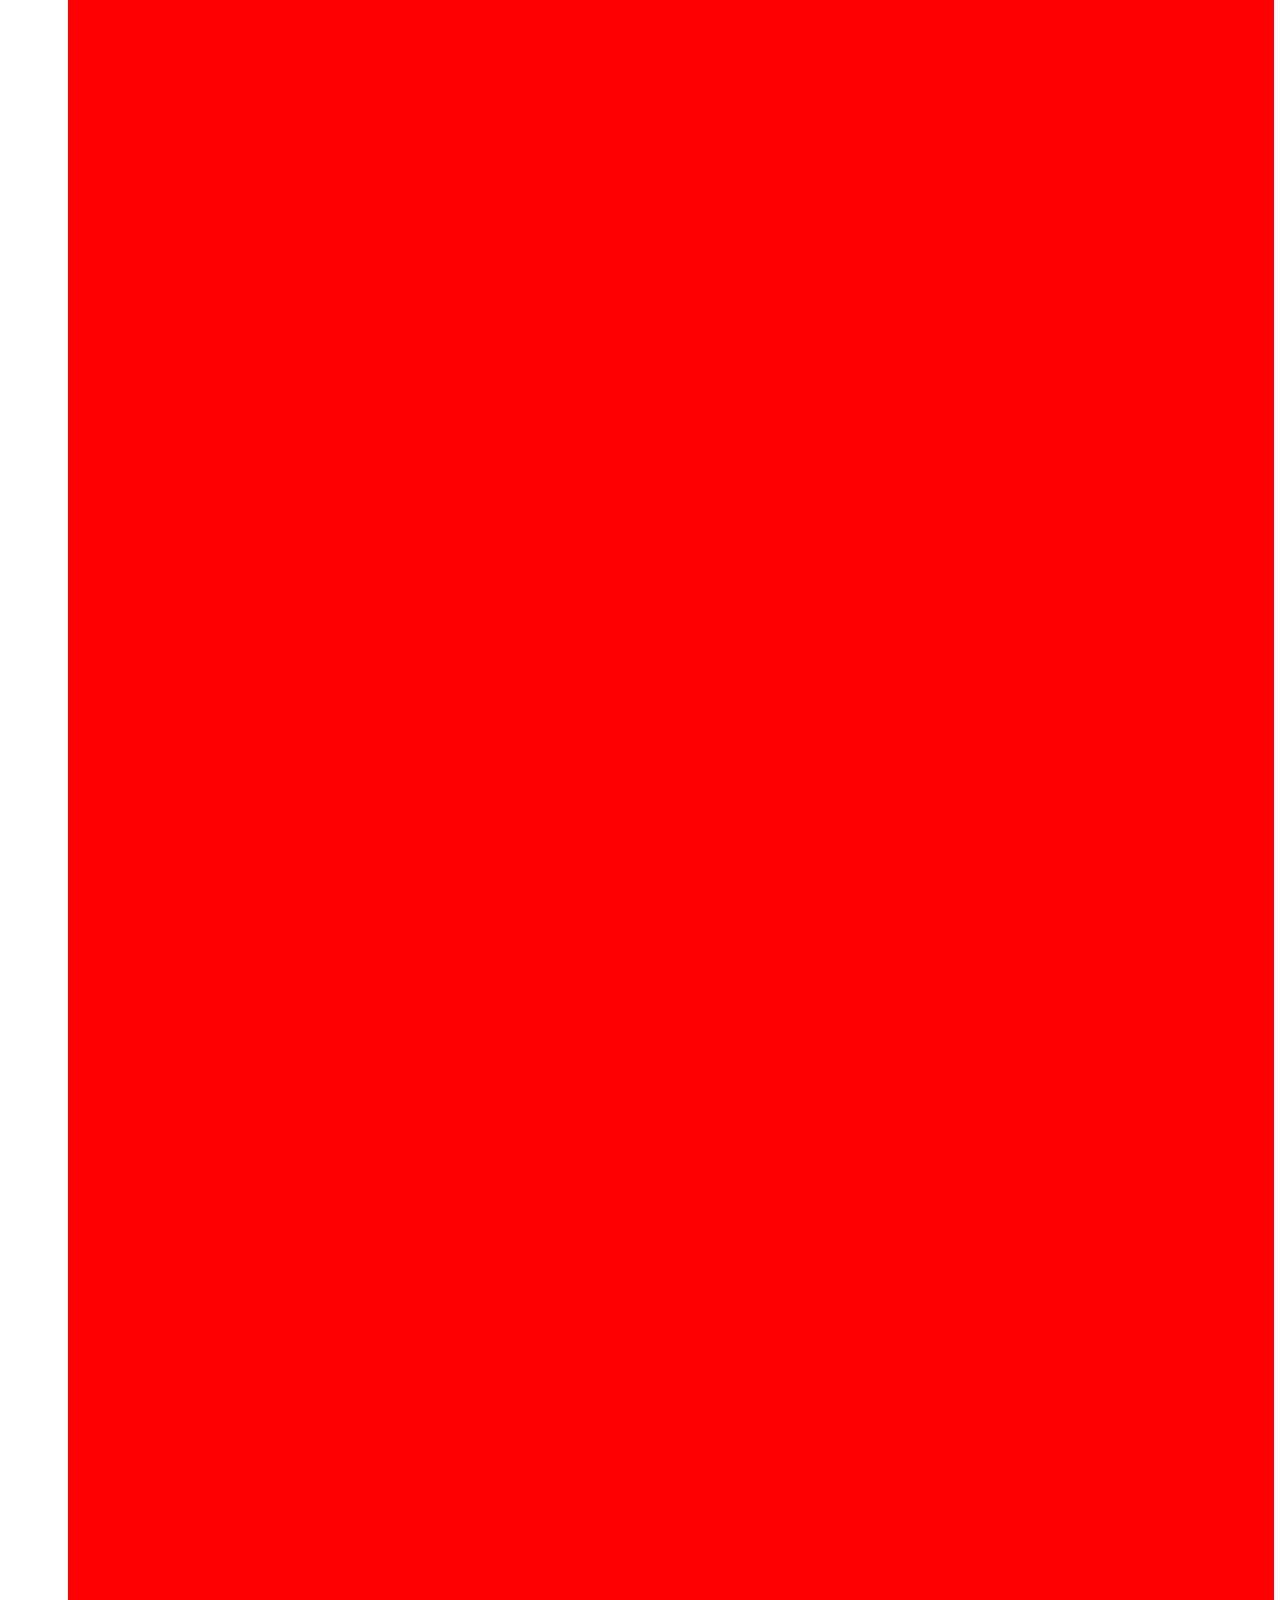
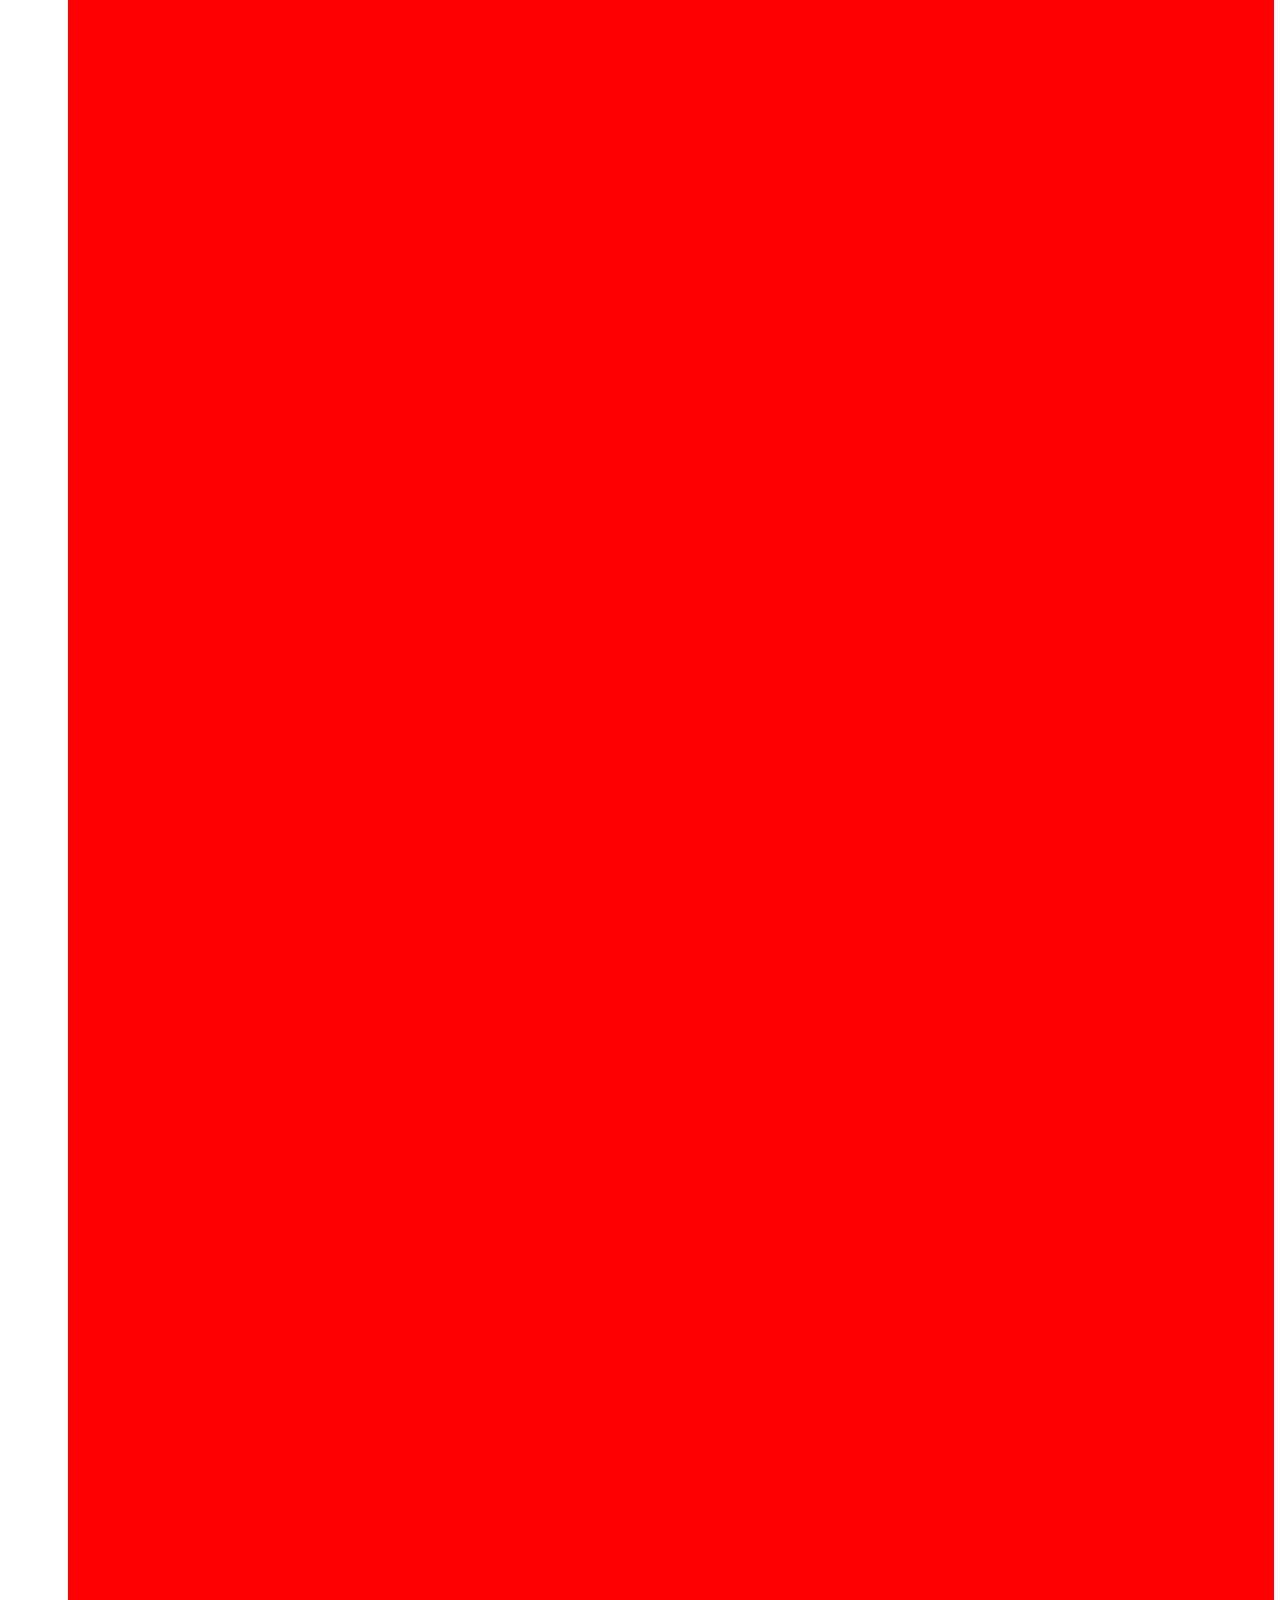
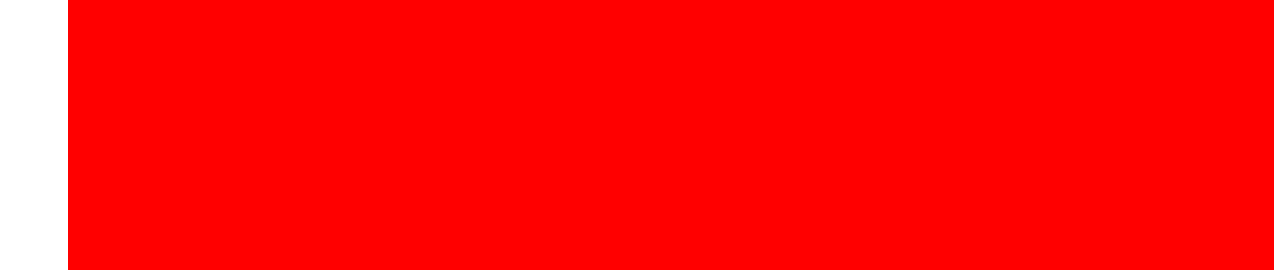
==== commit b7b4275c: "end" ====
--- a/offers.html
+++ b/offers.html
@@ -3350,17 +3350,849 @@
       <div class="offer-finished">
         <div class="offer-finished-center">
           <div class="offer-title">
-            <img src="./images/incredible-offers/offer-finished/time.svg" alt="">
-            <span>شگفت‌انگیزهای رو به اتمام
-
-            </span>
+            <img
+              src="./images/incredible-offers/offer-finished/time.svg"
+              alt=""
+            />
+            <span>شگفت‌انگیزهای رو به اتمام </span>
           </div>
           <div class="line"></div>
           <div class="offer-items">
-            
+            <div class="swiper mySwiper-off">
+              <div class="swiper-wrapper">
+                <div class="swiper-slide">
+                  <div class="swiper-center">
+                    <div class="pic-offer">
+                      <img
+                        src="./images/incredible-offers/daily-offer/shegeftangiz.svg"
+                        alt=""
+                      />
+                    </div>
+                    <div class="pic-pic">
+                      <img
+                        src="./images/incredible-offers/offer-finished/joshkari.jpg"
+                        alt=""
+                      />
+                    </div>
+                    <div class="pic-title">
+                      اینورتر جوشکاری 300 آمپر هاردمن مدل اسمارت 300
+                    </div>
+                    <div class="pic-center-text">
+                      تنها ۳ عدد در انبار باقی مانده
+                    </div>
+                    <div class="pic-price">
+                      <div class="right">۹٪</div>
+                      <div class="center">۲۳,۵۰۰,۰۰۰</div>
+                      <div class="left">
+                        <img src="./images/offer/toman.svg" alt="" />
+                      </div>
+                    </div>
+                    <div class="pic-offer-price">۴,۶۰۰,۰۰۰</div>
+                    <div class="pic-sell-line">
+                      <div class="red-line"></div>
+                    </div>
+                    <div class="pic-sell">
+                      <div class="right">
+                        <span class="red">۹۴%</span>
+                        <span class="normal">فروش رفته</span>
+                      </div>
+                      <div class="left">0</div>
+                    </div>
+                  </div>
+                </div>
+                <div class="swiper-slide">
+                  <div class="swiper-center">
+                    <div class="pic-offer">
+                      <img
+                        src="./images/incredible-offers/daily-offer/shegeftangiz.svg"
+                        alt=""
+                      />
+                    </div>
+                    <div class="pic-pic">
+                      <img
+                        src="./images/incredible-offers/offer-finished/joshkari.jpg"
+                        alt=""
+                      />
+                    </div>
+                    <div class="pic-title">
+                      اینورتر جوشکاری 300 آمپر هاردمن مدل اسمارت 300
+                    </div>
+                    <div class="pic-center-text">
+                      تنها ۳ عدد در انبار باقی مانده
+                    </div>
+                    <div class="pic-price">
+                      <div class="right">۹٪</div>
+                      <div class="center">۲۳,۵۰۰,۰۰۰</div>
+                      <div class="left">
+                        <img src="./images/offer/toman.svg" alt="" />
+                      </div>
+                    </div>
+                    <div class="pic-offer-price">۴,۶۰۰,۰۰۰</div>
+                    <div class="pic-sell-line">
+                      <div class="red-line"></div>
+                    </div>
+                    <div class="pic-sell">
+                      <div class="right">
+                        <span class="red">۹۴%</span>
+                        <span class="normal">فروش رفته</span>
+                      </div>
+                      <div class="left">0</div>
+                    </div>
+                  </div>
+                </div>
+                <div class="swiper-slide">
+                  <div class="swiper-center">
+                    <div class="pic-offer">
+                      <img
+                        src="./images/incredible-offers/daily-offer/shegeftangiz.svg"
+                        alt=""
+                      />
+                    </div>
+                    <div class="pic-pic">
+                      <img
+                        src="./images/incredible-offers/offer-finished/joshkari.jpg"
+                        alt=""
+                      />
+                    </div>
+                    <div class="pic-title">
+                      اینورتر جوشکاری 300 آمپر هاردمن مدل اسمارت 300
+                    </div>
+                    <div class="pic-center-text">
+                      تنها ۳ عدد در انبار باقی مانده
+                    </div>
+                    <div class="pic-price">
+                      <div class="right">۹٪</div>
+                      <div class="center">۲۳,۵۰۰,۰۰۰</div>
+                      <div class="left">
+                        <img src="./images/offer/toman.svg" alt="" />
+                      </div>
+                    </div>
+                    <div class="pic-offer-price">۴,۶۰۰,۰۰۰</div>
+                    <div class="pic-sell-line">
+                      <div class="red-line"></div>
+                    </div>
+                    <div class="pic-sell">
+                      <div class="right">
+                        <span class="red">۹۴%</span>
+                        <span class="normal">فروش رفته</span>
+                      </div>
+                      <div class="left">0</div>
+                    </div>
+                  </div>
+                </div>
+                <div class="swiper-slide">
+                  <div class="swiper-center">
+                    <div class="pic-offer">
+                      <img
+                        src="./images/incredible-offers/daily-offer/shegeftangiz.svg"
+                        alt=""
+                      />
+                    </div>
+                    <div class="pic-pic">
+                      <img
+                        src="./images/incredible-offers/offer-finished/joshkari.jpg"
+                        alt=""
+                      />
+                    </div>
+                    <div class="pic-title">
+                      اینورتر جوشکاری 300 آمپر هاردمن مدل اسمارت 300
+                    </div>
+                    <div class="pic-center-text">
+                      تنها ۳ عدد در انبار باقی مانده
+                    </div>
+                    <div class="pic-price">
+                      <div class="right">۹٪</div>
+                      <div class="center">۲۳,۵۰۰,۰۰۰</div>
+                      <div class="left">
+                        <img src="./images/offer/toman.svg" alt="" />
+                      </div>
+                    </div>
+                    <div class="pic-offer-price">۴,۶۰۰,۰۰۰</div>
+                    <div class="pic-sell-line">
+                      <div class="red-line"></div>
+                    </div>
+                    <div class="pic-sell">
+                      <div class="right">
+                        <span class="red">۹۴%</span>
+                        <span class="normal">فروش رفته</span>
+                      </div>
+                      <div class="left">0</div>
+                    </div>
+                  </div>
+                </div>
+                <div class="swiper-slide">
+                  <div class="swiper-center">
+                    <div class="pic-offer">
+                      <img
+                        src="./images/incredible-offers/daily-offer/shegeftangiz.svg"
+                        alt=""
+                      />
+                    </div>
+                    <div class="pic-pic">
+                      <img
+                        src="./images/incredible-offers/offer-finished/joshkari.jpg"
+                        alt=""
+                      />
+                    </div>
+                    <div class="pic-title">
+                      اینورتر جوشکاری 300 آمپر هاردمن مدل اسمارت 300
+                    </div>
+                    <div class="pic-center-text">
+                      تنها ۳ عدد در انبار باقی مانده
+                    </div>
+                    <div class="pic-price">
+                      <div class="right">۹٪</div>
+                      <div class="center">۲۳,۵۰۰,۰۰۰</div>
+                      <div class="left">
+                        <img src="./images/offer/toman.svg" alt="" />
+                      </div>
+                    </div>
+                    <div class="pic-offer-price">۴,۶۰۰,۰۰۰</div>
+                    <div class="pic-sell-line">
+                      <div class="red-line"></div>
+                    </div>
+                    <div class="pic-sell">
+                      <div class="right">
+                        <span class="red">۹۴%</span>
+                        <span class="normal">فروش رفته</span>
+                      </div>
+                      <div class="left">0</div>
+                    </div>
+                  </div>
+                </div>
+                <div class="swiper-slide">
+                  <div class="swiper-center">
+                    <div class="pic-offer">
+                      <img
+                        src="./images/incredible-offers/daily-offer/shegeftangiz.svg"
+                        alt=""
+                      />
+                    </div>
+                    <div class="pic-pic">
+                      <img
+                        src="./images/incredible-offers/offer-finished/joshkari.jpg"
+                        alt=""
+                      />
+                    </div>
+                    <div class="pic-title">
+                      اینورتر جوشکاری 300 آمپر هاردمن مدل اسمارت 300
+                    </div>
+                    <div class="pic-center-text">
+                      تنها ۳ عدد در انبار باقی مانده
+                    </div>
+                    <div class="pic-price">
+                      <div class="right">۹٪</div>
+                      <div class="center">۲۳,۵۰۰,۰۰۰</div>
+                      <div class="left">
+                        <img src="./images/offer/toman.svg" alt="" />
+                      </div>
+                    </div>
+                    <div class="pic-offer-price">۴,۶۰۰,۰۰۰</div>
+                    <div class="pic-sell-line">
+                      <div class="red-line"></div>
+                    </div>
+                    <div class="pic-sell">
+                      <div class="right">
+                        <span class="red">۹۴%</span>
+                        <span class="normal">فروش رفته</span>
+                      </div>
+                      <div class="left">0</div>
+                    </div>
+                  </div>
+                </div>
+                <div class="swiper-slide">
+                  <div class="swiper-center">
+                    <div class="pic-offer">
+                      <img
+                        src="./images/incredible-offers/daily-offer/shegeftangiz.svg"
+                        alt=""
+                      />
+                    </div>
+                    <div class="pic-pic">
+                      <img
+                        src="./images/incredible-offers/offer-finished/joshkari.jpg"
+                        alt=""
+                      />
+                    </div>
+                    <div class="pic-title">
+                      اینورتر جوشکاری 300 آمپر هاردمن مدل اسمارت 300
+                    </div>
+                    <div class="pic-center-text">
+                      تنها ۳ عدد در انبار باقی مانده
+                    </div>
+                    <div class="pic-price">
+                      <div class="right">۹٪</div>
+                      <div class="center">۲۳,۵۰۰,۰۰۰</div>
+                      <div class="left">
+                        <img src="./images/offer/toman.svg" alt="" />
+                      </div>
+                    </div>
+                    <div class="pic-offer-price">۴,۶۰۰,۰۰۰</div>
+                    <div class="pic-sell-line">
+                      <div class="red-line"></div>
+                    </div>
+                    <div class="pic-sell">
+                      <div class="right">
+                        <span class="red">۹۴%</span>
+                        <span class="normal">فروش رفته</span>
+                      </div>
+                      <div class="left">0</div>
+                    </div>
+                  </div>
+                </div>
+                <div class="swiper-slide">
+                  <div class="swiper-center">
+                    <div class="pic-offer">
+                      <img
+                        src="./images/incredible-offers/daily-offer/shegeftangiz.svg"
+                        alt=""
+                      />
+                    </div>
+                    <div class="pic-pic">
+                      <img
+                        src="./images/incredible-offers/offer-finished/joshkari.jpg"
+                        alt=""
+                      />
+                    </div>
+                    <div class="pic-title">
+                      اینورتر جوشکاری 300 آمپر هاردمن مدل اسمارت 300
+                    </div>
+                    <div class="pic-center-text">
+                      تنها ۳ عدد در انبار باقی مانده
+                    </div>
+                    <div class="pic-price">
+                      <div class="right">۹٪</div>
+                      <div class="center">۲۳,۵۰۰,۰۰۰</div>
+                      <div class="left">
+                        <img src="./images/offer/toman.svg" alt="" />
+                      </div>
+                    </div>
+                    <div class="pic-offer-price">۴,۶۰۰,۰۰۰</div>
+                    <div class="pic-sell-line">
+                      <div class="red-line"></div>
+                    </div>
+                    <div class="pic-sell">
+                      <div class="right">
+                        <span class="red">۹۴%</span>
+                        <span class="normal">فروش رفته</span>
+                      </div>
+                      <div class="left">0</div>
+                    </div>
+                  </div>
+                </div>
+                <div class="swiper-slide">
+                  <div class="swiper-center">
+                    <div class="pic-offer">
+                      <img
+                        src="./images/incredible-offers/daily-offer/shegeftangiz.svg"
+                        alt=""
+                      />
+                    </div>
+                    <div class="pic-pic">
+                      <img
+                        src="./images/incredible-offers/offer-finished/joshkari.jpg"
+                        alt=""
+                      />
+                    </div>
+                    <div class="pic-title">
+                      اینورتر جوشکاری 300 آمپر هاردمن مدل اسمارت 300
+                    </div>
+                    <div class="pic-center-text">
+                      تنها ۳ عدد در انبار باقی مانده
+                    </div>
+                    <div class="pic-price">
+                      <div class="right">۹٪</div>
+                      <div class="center">۲۳,۵۰۰,۰۰۰</div>
+                      <div class="left">
+                        <img src="./images/offer/toman.svg" alt="" />
+                      </div>
+                    </div>
+                    <div class="pic-offer-price">۴,۶۰۰,۰۰۰</div>
+                    <div class="pic-sell-line">
+                      <div class="red-line"></div>
+                    </div>
+                    <div class="pic-sell">
+                      <div class="right">
+                        <span class="red">۹۴%</span>
+                        <span class="normal">فروش رفته</span>
+                      </div>
+                      <div class="left">0</div>
+                    </div>
+                  </div>
+                </div>
+                <div class="swiper-slide">
+                  <div class="swiper-center">
+                    <div class="pic-offer">
+                      <img
+                        src="./images/incredible-offers/daily-offer/shegeftangiz.svg"
+                        alt=""
+                      />
+                    </div>
+                    <div class="pic-pic">
+                      <img
+                        src="./images/incredible-offers/offer-finished/joshkari.jpg"
+                        alt=""
+                      />
+                    </div>
+                    <div class="pic-title">
+                      اینورتر جوشکاری 300 آمپر هاردمن مدل اسمارت 300
+                    </div>
+                    <div class="pic-center-text">
+                      تنها ۳ عدد در انبار باقی مانده
+                    </div>
+                    <div class="pic-price">
+                      <div class="right">۹٪</div>
+                      <div class="center">۲۳,۵۰۰,۰۰۰</div>
+                      <div class="left">
+                        <img src="./images/offer/toman.svg" alt="" />
+                      </div>
+                    </div>
+                    <div class="pic-offer-price">۴,۶۰۰,۰۰۰</div>
+                    <div class="pic-sell-line">
+                      <div class="red-line"></div>
+                    </div>
+                    <div class="pic-sell">
+                      <div class="right">
+                        <span class="red">۹۴%</span>
+                        <span class="normal">فروش رفته</span>
+                      </div>
+                      <div class="left">0</div>
+                    </div>
+                  </div>
+                </div>
+                <div class="swiper-slide">
+                  <div class="swiper-center">
+                    <div class="pic-offer">
+                      <img
+                        src="./images/incredible-offers/daily-offer/shegeftangiz.svg"
+                        alt=""
+                      />
+                    </div>
+                    <div class="pic-pic">
+                      <img
+                        src="./images/incredible-offers/offer-finished/joshkari.jpg"
+                        alt=""
+                      />
+                    </div>
+                    <div class="pic-title">
+                      اینورتر جوشکاری 300 آمپر هاردمن مدل اسمارت 300
+                    </div>
+                    <div class="pic-center-text">
+                      تنها ۳ عدد در انبار باقی مانده
+                    </div>
+                    <div class="pic-price">
+                      <div class="right">۹٪</div>
+                      <div class="center">۲۳,۵۰۰,۰۰۰</div>
+                      <div class="left">
+                        <img src="./images/offer/toman.svg" alt="" />
+                      </div>
+                    </div>
+                    <div class="pic-offer-price">۴,۶۰۰,۰۰۰</div>
+                    <div class="pic-sell-line">
+                      <div class="red-line"></div>
+                    </div>
+                    <div class="pic-sell">
+                      <div class="right">
+                        <span class="red">۹۴%</span>
+                        <span class="normal">فروش رفته</span>
+                      </div>
+                      <div class="left">0</div>
+                    </div>
+                  </div>
+                </div>
+                <div class="swiper-slide">
+                  <div class="swiper-center">
+                    <div class="pic-offer">
+                      <img
+                        src="./images/incredible-offers/daily-offer/shegeftangiz.svg"
+                        alt=""
+                      />
+                    </div>
+                    <div class="pic-pic">
+                      <img
+                        src="./images/incredible-offers/offer-finished/joshkari.jpg"
+                        alt=""
+                      />
+                    </div>
+                    <div class="pic-title">
+                      اینورتر جوشکاری 300 آمپر هاردمن مدل اسمارت 300
+                    </div>
+                    <div class="pic-center-text">
+                      تنها ۳ عدد در انبار باقی مانده
+                    </div>
+                    <div class="pic-price">
+                      <div class="right">۹٪</div>
+                      <div class="center">۲۳,۵۰۰,۰۰۰</div>
+                      <div class="left">
+                        <img src="./images/offer/toman.svg" alt="" />
+                      </div>
+                    </div>
+                    <div class="pic-offer-price">۴,۶۰۰,۰۰۰</div>
+                    <div class="pic-sell-line">
+                      <div class="red-line"></div>
+                    </div>
+                    <div class="pic-sell">
+                      <div class="right">
+                        <span class="red">۹۴%</span>
+                        <span class="normal">فروش رفته</span>
+                      </div>
+                      <div class="left">0</div>
+                    </div>
+                  </div>
+                </div>
+                <div class="swiper-slide">
+                  <div class="swiper-center">
+                    <div class="pic-offer">
+                      <img
+                        src="./images/incredible-offers/daily-offer/shegeftangiz.svg"
+                        alt=""
+                      />
+                    </div>
+                    <div class="pic-pic">
+                      <img
+                        src="./images/incredible-offers/offer-finished/joshkari.jpg"
+                        alt=""
+                      />
+                    </div>
+                    <div class="pic-title">
+                      اینورتر جوشکاری 300 آمپر هاردمن مدل اسمارت 300
+                    </div>
+                    <div class="pic-center-text">
+                      تنها ۳ عدد در انبار باقی مانده
+                    </div>
+                    <div class="pic-price">
+                      <div class="right">۹٪</div>
+                      <div class="center">۲۳,۵۰۰,۰۰۰</div>
+                      <div class="left">
+                        <img src="./images/offer/toman.svg" alt="" />
+                      </div>
+                    </div>
+                    <div class="pic-offer-price">۴,۶۰۰,۰۰۰</div>
+                    <div class="pic-sell-line">
+                      <div class="red-line"></div>
+                    </div>
+                    <div class="pic-sell">
+                      <div class="right">
+                        <span class="red">۹۴%</span>
+                        <span class="normal">فروش رفته</span>
+                      </div>
+                      <div class="left">0</div>
+                    </div>
+                  </div>
+                </div>
+                <div class="swiper-slide">
+                  <div class="swiper-center">
+                    <div class="pic-offer">
+                      <img
+                        src="./images/incredible-offers/daily-offer/shegeftangiz.svg"
+                        alt=""
+                      />
+                    </div>
+                    <div class="pic-pic">
+                      <img
+                        src="./images/incredible-offers/offer-finished/joshkari.jpg"
+                        alt=""
+                      />
+                    </div>
+                    <div class="pic-title">
+                      اینورتر جوشکاری 300 آمپر هاردمن مدل اسمارت 300
+                    </div>
+                    <div class="pic-center-text">
+                      تنها ۳ عدد در انبار باقی مانده
+                    </div>
+                    <div class="pic-price">
+                      <div class="right">۹٪</div>
+                      <div class="center">۲۳,۵۰۰,۰۰۰</div>
+                      <div class="left">
+                        <img src="./images/offer/toman.svg" alt="" />
+                      </div>
+                    </div>
+                    <div class="pic-offer-price">۴,۶۰۰,۰۰۰</div>
+                    <div class="pic-sell-line">
+                      <div class="red-line"></div>
+                    </div>
+                    <div class="pic-sell">
+                      <div class="right">
+                        <span class="red">۹۴%</span>
+                        <span class="normal">فروش رفته</span>
+                      </div>
+                      <div class="left">0</div>
+                    </div>
+                  </div>
+                </div>
+                <div class="swiper-slide">
+                  <div class="swiper-center">
+                    <div class="pic-offer">
+                      <img
+                        src="./images/incredible-offers/daily-offer/shegeftangiz.svg"
+                        alt=""
+                      />
+                    </div>
+                    <div class="pic-pic">
+                      <img
+                        src="./images/incredible-offers/offer-finished/joshkari.jpg"
+                        alt=""
+                      />
+                    </div>
+                    <div class="pic-title">
+                      اینورتر جوشکاری 300 آمپر هاردمن مدل اسمارت 300
+                    </div>
+                    <div class="pic-center-text">
+                      تنها ۳ عدد در انبار باقی مانده
+                    </div>
+                    <div class="pic-price">
+                      <div class="right">۹٪</div>
+                      <div class="center">۲۳,۵۰۰,۰۰۰</div>
+                      <div class="left">
+                        <img src="./images/offer/toman.svg" alt="" />
+                      </div>
+                    </div>
+                    <div class="pic-offer-price">۴,۶۰۰,۰۰۰</div>
+                    <div class="pic-sell-line">
+                      <div class="red-line"></div>
+                    </div>
+                    <div class="pic-sell">
+                      <div class="right">
+                        <span class="red">۹۴%</span>
+                        <span class="normal">فروش رفته</span>
+                      </div>
+                      <div class="left">0</div>
+                    </div>
+                  </div>
+                </div>
+                <div class="swiper-slide">
+                  <div class="swiper-center">
+                    <div class="pic-offer">
+                      <img
+                        src="./images/incredible-offers/daily-offer/shegeftangiz.svg"
+                        alt=""
+                      />
+                    </div>
+                    <div class="pic-pic">
+                      <img
+                        src="./images/incredible-offers/offer-finished/joshkari.jpg"
+                        alt=""
+                      />
+                    </div>
+                    <div class="pic-title">
+                      اینورتر جوشکاری 300 آمپر هاردمن مدل اسمارت 300
+                    </div>
+                    <div class="pic-center-text">
+                      تنها ۳ عدد در انبار باقی مانده
+                    </div>
+                    <div class="pic-price">
+                      <div class="right">۹٪</div>
+                      <div class="center">۲۳,۵۰۰,۰۰۰</div>
+                      <div class="left">
+                        <img src="./images/offer/toman.svg" alt="" />
+                      </div>
+                    </div>
+                    <div class="pic-offer-price">۴,۶۰۰,۰۰۰</div>
+                    <div class="pic-sell-line">
+                      <div class="red-line"></div>
+                    </div>
+                    <div class="pic-sell">
+                      <div class="right">
+                        <span class="red">۹۴%</span>
+                        <span class="normal">فروش رفته</span>
+                      </div>
+                      <div class="left">0</div>
+                    </div>
+                  </div>
+                </div>
+              </div>
+              <div class="swiper-button-next"></div>
+              <div class="swiper-button-prev"></div>
+            </div>
           </div>
         </div>
       </div>
+      <div class="offer-super-market">
+        <div class="offer-super-market-center">
+          <div class="right">
+            <img
+              class="basket"
+              src="./images/incredible-offers/offer-supermarket/fresh.png"
+              alt=""
+            />
+            <img
+              class="super-pic"
+              src="./images/incredible-offers/offer-supermarket/suoer.svg"
+              alt=""
+            />
+            <span>تا ۷۱٪ تخفیف</span>
+          </div>
+          <div class="left">
+            <div class="pic">
+              <div class="pic-pic">
+                <img
+                  src="./images/incredible-offers/offer-supermarket/shoe.png"
+                  alt=""
+                />
+                <div class="offer-price">۷۰٪</div>
+              </div>
+
+              <div class="pic-pic">
+                <img
+                  src="./images/incredible-offers/offer-supermarket/shoe.png"
+                  alt=""
+                />
+                <div class="offer-price">۷۰٪</div>
+              </div>
+
+              <div class="pic-pic">
+                <img
+                  src="./images/incredible-offers/offer-supermarket/shoe.png"
+                  alt=""
+                />
+                <div class="offer-price">۷۰٪</div>
+              </div>
+
+              <div class="pic-pic">
+                <img
+                  src="./images/incredible-offers/offer-supermarket/shoe.png"
+                  alt=""
+                />
+                <div class="offer-price">۷۰٪</div>
+              </div>
+
+              <div class="pic-pic">
+                <img
+                  src="./images/incredible-offers/offer-supermarket/shoe.png"
+                  alt=""
+                />
+                <div class="offer-price">۷۰٪</div>
+              </div>
+
+              <div class="pic-pic">
+                <img
+                  src="./images/incredible-offers/offer-supermarket/shoe.png"
+                  alt=""
+                />
+                <div class="offer-price">۷۰٪</div>
+              </div>
+            </div>
+            <div class="text">
+              <span>بیش از ۳۰۰ کالا</span>
+              <img
+                src="./images/incredible-offers/offer-supermarket/arrow-right.svg"
+                alt=""
+              />
+            </div>
+          </div>
+        </div>
+      </div>
+      <div class="find-fast">
+        <div class="find-fast-center">
+          <div class="right">
+            <img
+              class="basket"
+              src="./images/incredible-offers/find-fast/access.svg"
+              alt=""
+            />
+            <div class="text-text">
+              <div class="top">دسترسی زودتر و تخفیف بیشتر</div>
+              <div class="bottom">
+                <div class="right">کالا‌های شگفت‌انگیز</div>
+                <div class="left">ویژه اعضای پلاس</div>
+              </div>
+            </div>
+          </div>
+          <div class="left">
+            <div class="pic">
+              <div class="pic-pic">
+                <img
+                  src="./images/incredible-offers/offer-supermarket/shoe.png"
+                  alt=""
+                />
+                <div class="offer-price">۷۰٪</div>
+              </div>
+
+              <div class="pic-pic">
+                <img
+                  src="./images/incredible-offers/offer-supermarket/shoe.png"
+                  alt=""
+                />
+                <div class="offer-price">۷۰٪</div>
+              </div>
+
+              <div class="pic-pic">
+                <img
+                  src="./images/incredible-offers/offer-supermarket/shoe.png"
+                  alt=""
+                />
+                <div class="offer-price">۷۰٪</div>
+              </div>
+
+              <div class="pic-pic">
+                <img
+                  src="./images/incredible-offers/offer-supermarket/shoe.png"
+                  alt=""
+                />
+                <div class="offer-price">۷۰٪</div>
+              </div>
+
+              <div class="pic-pic">
+                <img
+                  src="./images/incredible-offers/offer-supermarket/shoe.png"
+                  alt=""
+                />
+                <div class="offer-price">۷۰٪</div>
+              </div>
+
+              <div class="pic-pic">
+                <img
+                  src="./images/incredible-offers/offer-supermarket/shoe.png"
+                  alt=""
+                />
+                <div class="offer-price">۷۰٪</div>
+              </div>
+            </div>
+            <div class="text">
+              <span>بیش از ۳۰۰ کالا</span>
+              <img
+                src="./images/incredible-offers/find-fast/arrow-right.svg"
+                alt=""
+              />
+            </div>
+          </div>
+        </div>
+
+      </div>
+      <div class="all-offers-text">
+        <span>همه شگفت‌انگیز‌ها</span>
+      </div>
+      <div class="all-offers">
+        <div class="all-offers-center">
+          <div class="all-offers-filter">
+            <div class="pos-filter">
+              <div class="title">فیلترها</div>
+              <div class="brand">
+                
+                  <span>برند</span>
+                  <label for="brand">
+                    <img src="./images/incredible-offers/all-offers/arrow-down.svg" alt="">
+                  </label>
+                  <input type="text">
+                  
+                
+
+              </div>
+              <div class="send"></div>
+              <div class="super"></div>
+              <div class="seller-sent"></div>
+              <div class="price"></div>
+              <div class="avalable-pro"></div>
+              <div class="Available-in-stock"></div>
+              <div class="seller"></div>
+            </div>
+          </div>
+          <div class="all-offers-product"></div>
+        </div>
+
+
+      </div>
+
       <!--end project-->
     </div>
     <script src="./node_modules/swiper/swiper-bundle.min.js"></script>
@@ -3406,6 +4238,14 @@
           clickable: true,
         },
       });
+      var swiper = new Swiper(".mySwiper-off", {
+        slidesPerView: 6.99,
+        spaceBetween: 0,
+        navigation: {
+          nextEl: ".swiper-button-next",
+          prevEl: ".swiper-button-prev",
+        },
+      });
     </script>
   </body>
 </html>
--- a/css-offers/off-main.css
+++ b/css-offers/off-main.css
@@ -5,3 +5,6 @@
 @import "./categori-product.css";
 @import "./amazing-offer.css";
 @import "./offer-finished.css";
+@import "./offer-super-market.css";
+@import "./find-fast.css";
+@import "./all-offers.css";
